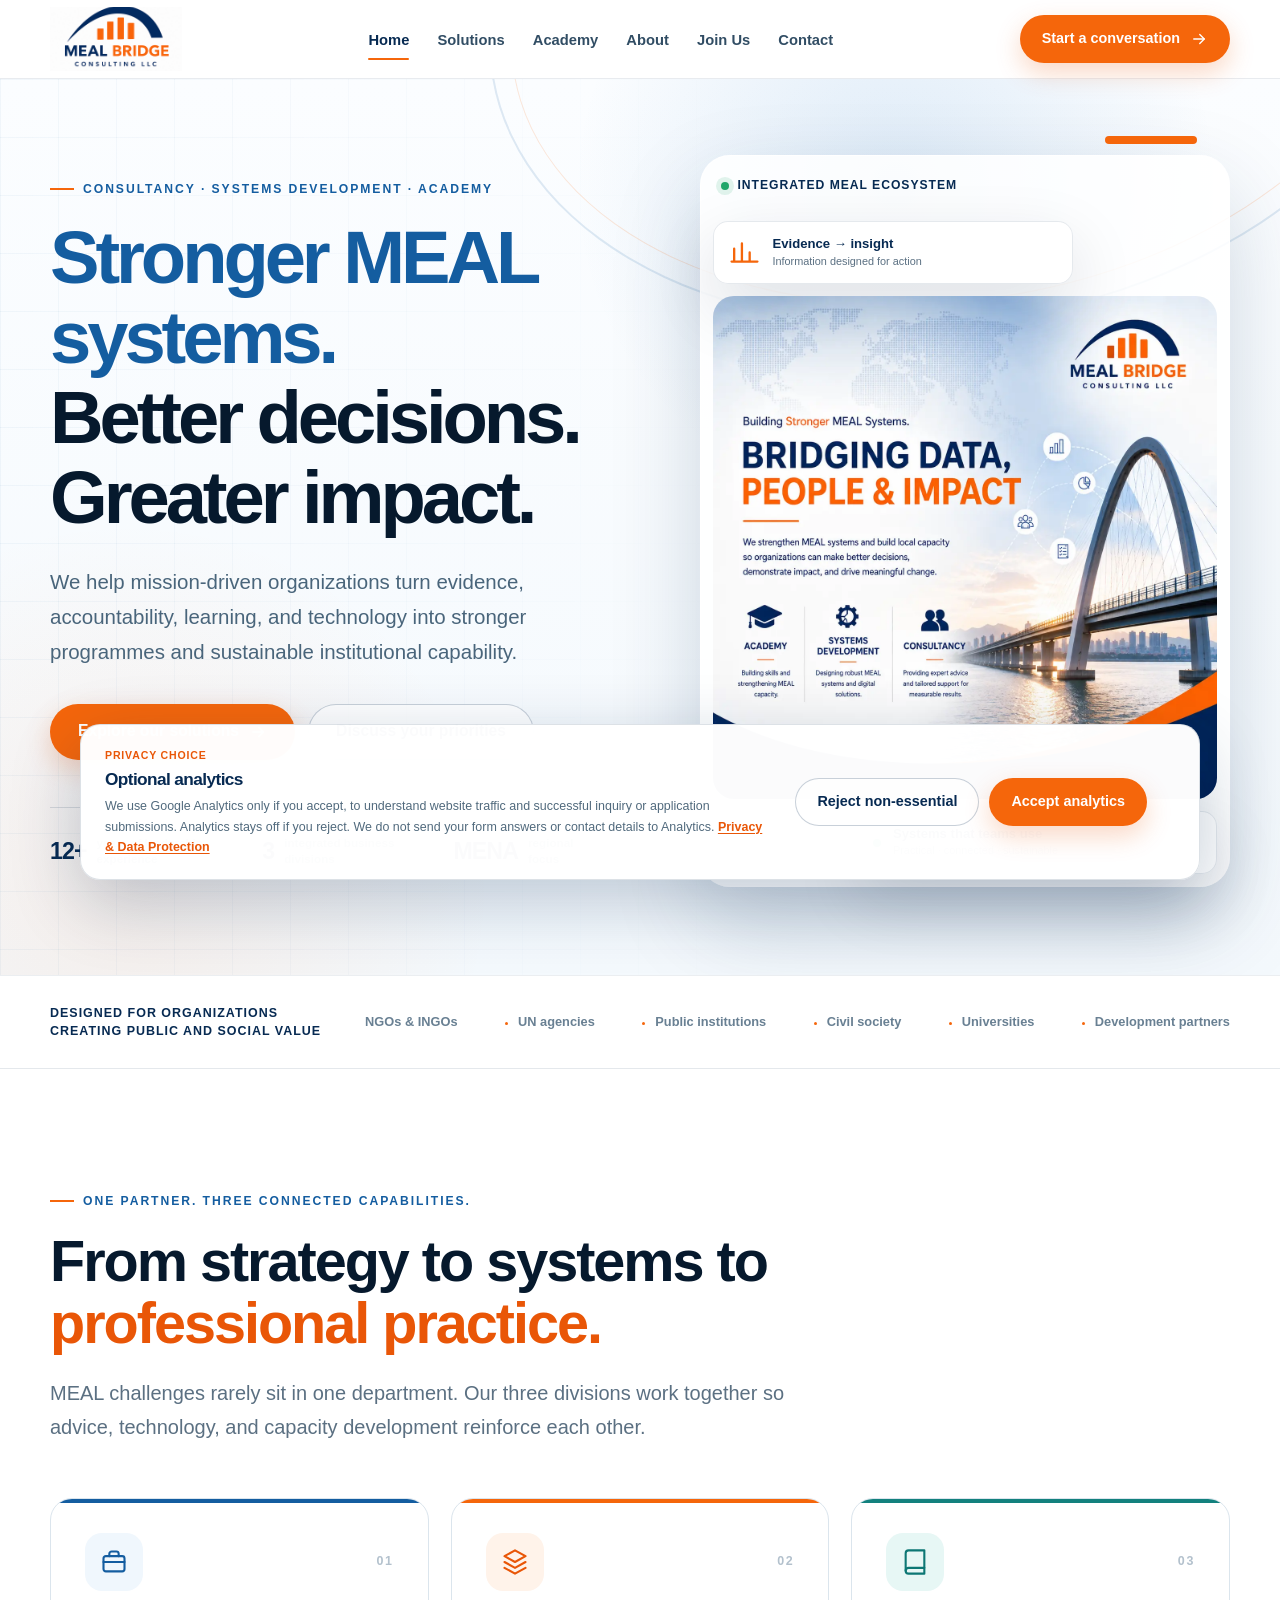
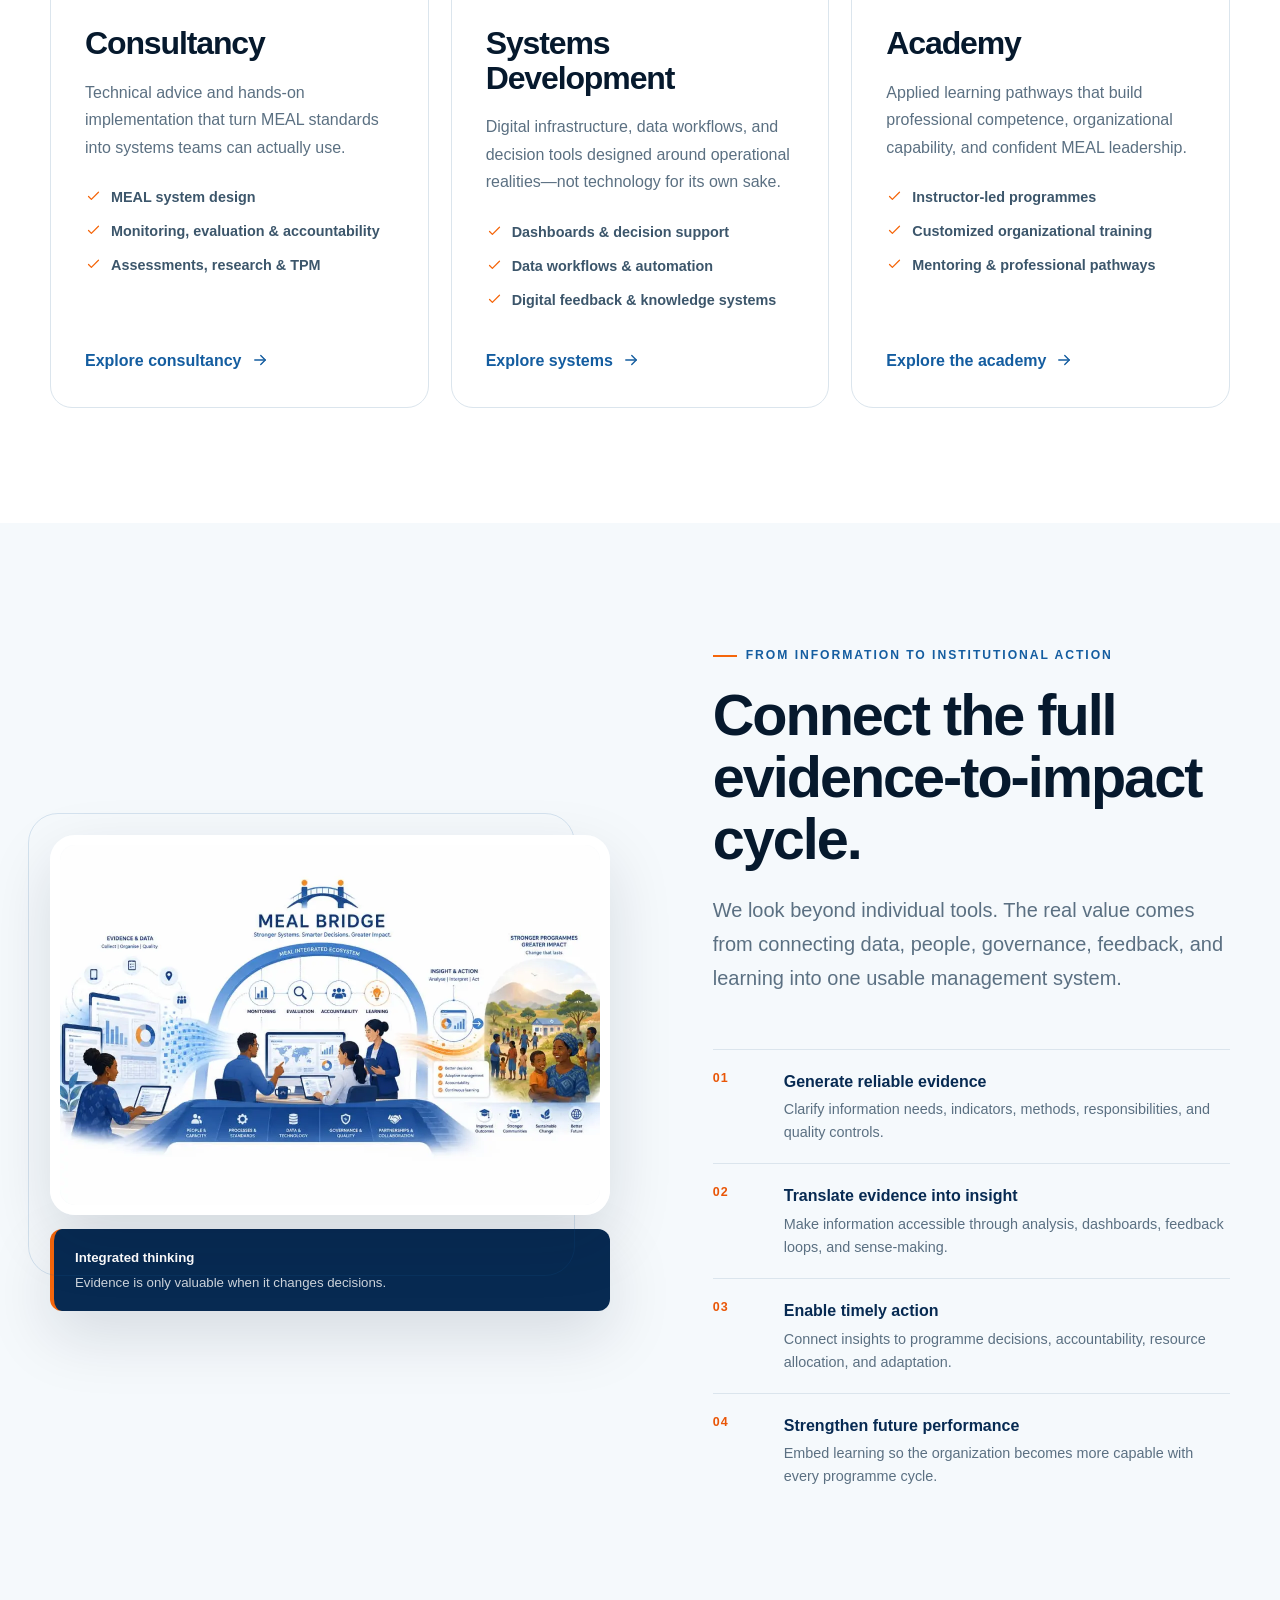
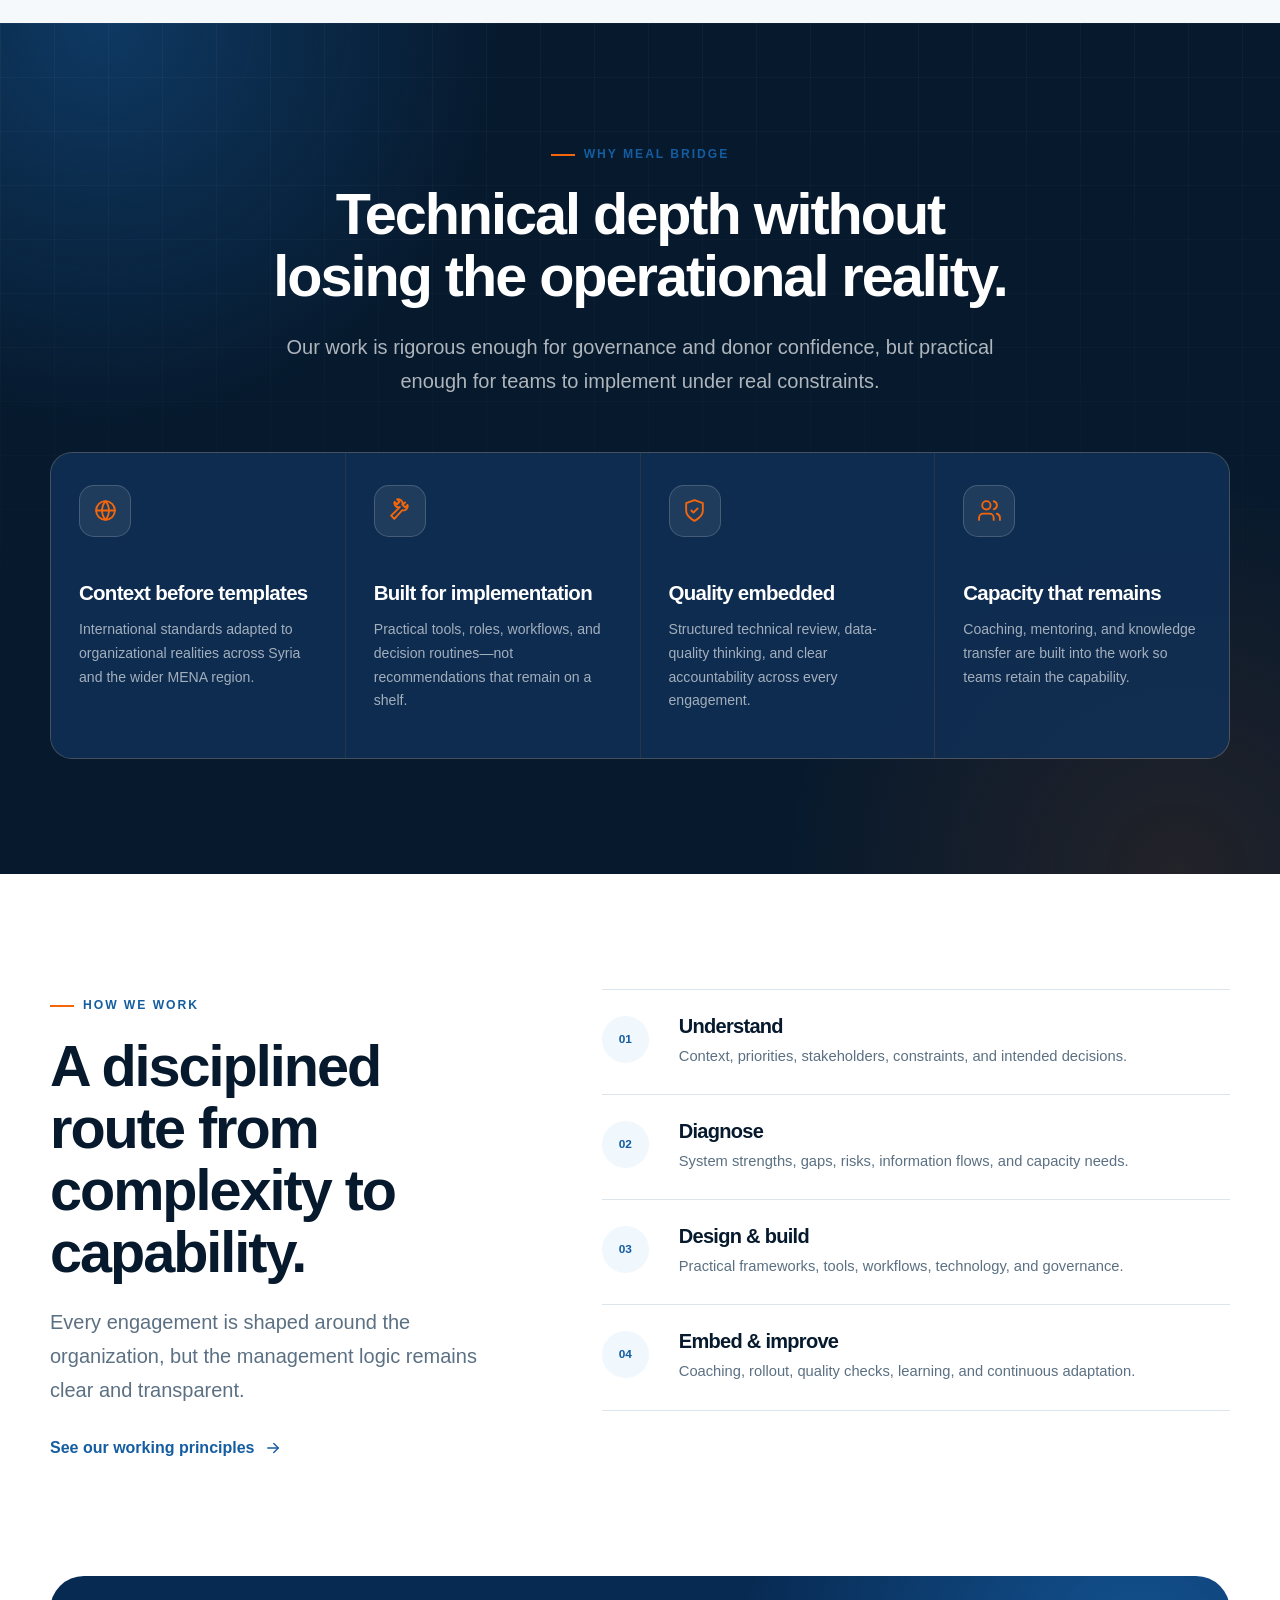
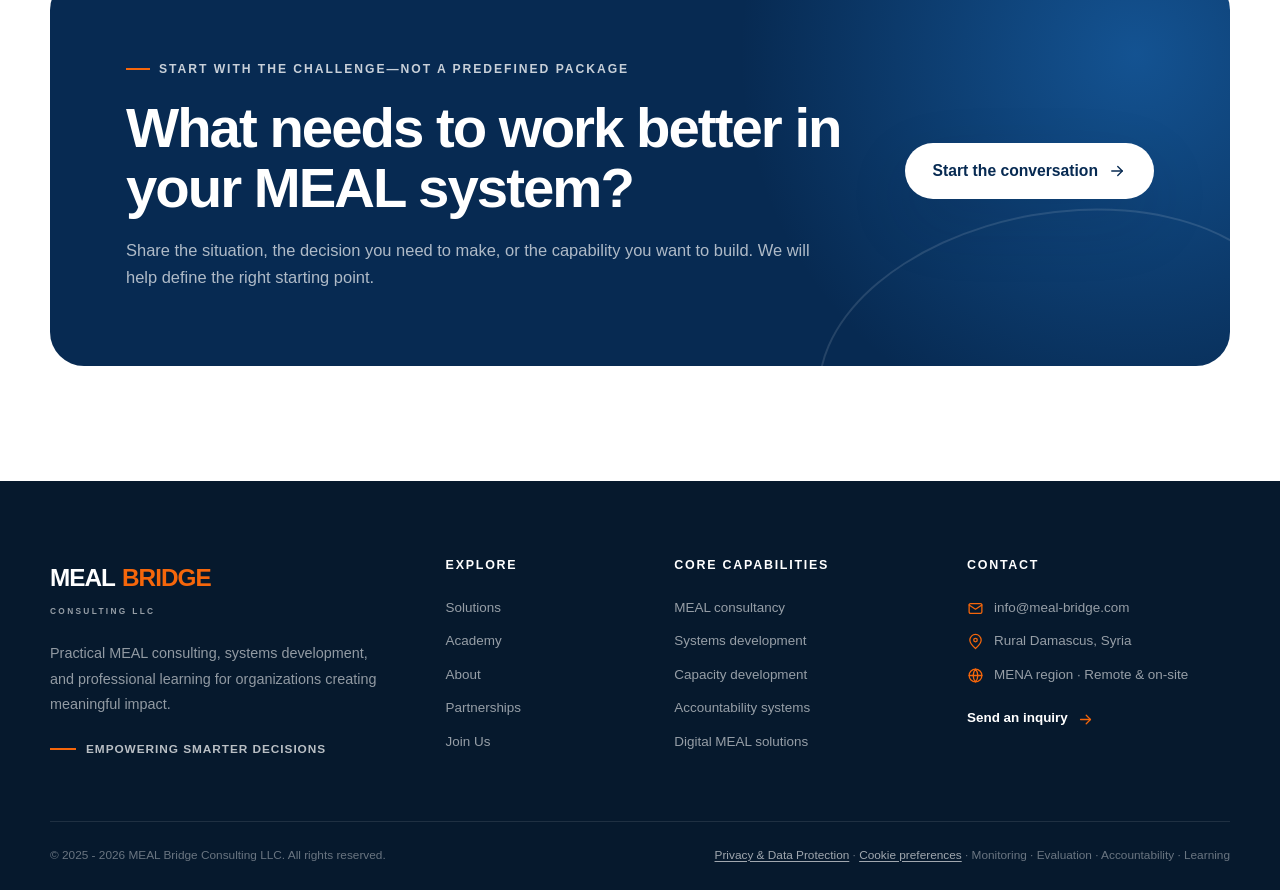
==== index.html @ ffabdaae "fix the drop down menu, email style" ====
<!doctype html>
<html lang="en">

<head>
  <meta charset="utf-8">
  <meta name="viewport" content="width=device-width, initial-scale=1">
  <meta name="theme-color" content="#072a52">
  <title>MEAL Consulting, Systems &amp; Academy | MEAL Bridge</title>
  <meta name="description"
    content="MEAL Bridge helps organizations strengthen monitoring, evaluation, accountability and learning through consultancy, digital systems and applied training across MENA.">
  <meta name="application-name" content="MEAL Bridge">
  <meta name="robots" content="index,follow,max-image-preview:large,max-snippet:-1,max-video-preview:-1">
  <meta name="format-detection" content="telephone=no">
  <link rel="canonical" href="https://meal-bridge.com/">
  <link rel="icon" href="favicon.svg" type="image/svg+xml">
  <link rel="sitemap" href="sitemap.xml" type="application/xml">
  <link rel="preload" href="assets/images/evidence-to-impact.webp" as="image" type="image/webp" fetchpriority="high">
  <style>
    html {
      max-width: 100%;
      overflow-x: hidden;
    }

    @supports (overflow: clip) {
      html {
        overflow-x: clip;
      }
    }

    @media (max-width: 760px) {
      .main-nav:not(.is-open) {
        display: none;
        visibility: hidden;
      }

      .main-nav.is-open {
        display: flex;
        visibility: visible;
      }
    }
  </style>
  <link rel="stylesheet" href="assets/css/style.css">
  <meta property="og:type" content="website">
  <meta property="og:site_name" content="MEAL Bridge Consulting LLC">
  <meta property="og:locale" content="en_US">
  <meta property="og:title" content="MEAL Consulting, Systems &amp; Academy | MEAL Bridge">
  <meta property="og:description"
    content="Stronger monitoring, evaluation, accountability and learning through consultancy, digital systems and applied training across MENA.">
  <meta property="og:url" content="https://meal-bridge.com/">
  <meta property="og:image" content="https://meal-bridge.com/og.png">
  <meta property="og:image:secure_url" content="https://meal-bridge.com/og.png">
  <meta property="og:image:type" content="image/png">
  <meta property="og:image:width" content="1200">
  <meta property="og:image:height" content="630">
  <meta property="og:image:alt" content="MEAL Bridge — stronger MEAL systems, better decisions, greater impact">
  <meta name="twitter:card" content="summary_large_image">
  <meta name="twitter:title" content="MEAL Consulting, Systems &amp; Academy | MEAL Bridge">
  <meta name="twitter:description"
    content="Consultancy, digital systems and applied MEAL training for stronger decisions and greater impact across MENA.">
  <meta name="twitter:image" content="https://meal-bridge.com/og.png">
  <meta name="twitter:image:alt" content="MEAL Bridge — stronger MEAL systems, better decisions, greater impact">
  <script type="application/ld+json">
  {
    "@context": "https://schema.org",
    "@graph": [
      {
        "@type": ["Organization", "ProfessionalService"],
        "@id": "https://meal-bridge.com/#organization",
        "name": "MEAL Bridge",
        "legalName": "MEAL Bridge Consulting LLC",
        "url": "https://meal-bridge.com/",
        "logo": {
          "@type": "ImageObject",
          "url": "https://meal-bridge.com/assets/images/meal-bridge-logo.png",
          "width": 600,
          "height": 400
        },
        "image": {
          "@type": "ImageObject",
          "url": "https://meal-bridge.com/og.png",
          "width": 1200,
          "height": 630
        },
        "description": "MEAL consultancy, digital systems development and applied professional learning for organizations across MENA.",
        "email": "info@meal-bridge.com",
        "address": {
          "@type": "PostalAddress",
          "addressLocality": "Rural Damascus",
          "addressCountry": "SY"
        },
        "areaServed": {
          "@type": "Place",
          "name": "Middle East and North Africa (MENA)"
        },
        "contactPoint": {
          "@type": "ContactPoint",
          "contactType": "customer service",
          "email": "info@meal-bridge.com",
          "availableLanguage": ["English", "Arabic"],
          "areaServed": "MENA"
        },
        "knowsAbout": [
          "Monitoring and evaluation",
          "Accountability to affected populations",
          "Organizational learning",
          "MEAL system design",
          "Third-party monitoring",
          "Digital MEAL systems",
          "Professional MEAL training"
        ],
        "member": [
          {"@id": "https://meal-bridge.com/about.html#humam-alherk"},
          {"@id": "https://meal-bridge.com/academy.html#hadeel-wardeh"},
          {"@id": "https://meal-bridge.com/solutions.html#muhamed-kheer-abo-khalaf"}
        ],
        "hasOfferCatalog": {
          "@type": "OfferCatalog",
          "name": "MEAL Bridge capabilities",
          "itemListElement": [
            {"@type": "Offer", "itemOffered": {"@type": "Service", "name": "MEAL Consultancy", "url": "https://meal-bridge.com/solutions.html#consultancy"}},
            {"@type": "Offer", "itemOffered": {"@type": "Service", "name": "MEAL Systems Development", "url": "https://meal-bridge.com/solutions.html#systems"}},
            {"@type": "Offer", "itemOffered": {"@type": "Service", "name": "MEAL Bridge Academy", "url": "https://meal-bridge.com/academy.html"}}
          ]
        }
      },
      {
        "@type": "WebSite",
        "@id": "https://meal-bridge.com/#website",
        "url": "https://meal-bridge.com/",
        "name": "MEAL Bridge",
        "alternateName": "MEAL Bridge Consulting LLC",
        "publisher": {"@id": "https://meal-bridge.com/#organization"},
        "inLanguage": "en"
      },
      {
        "@type": "WebPage",
        "@id": "https://meal-bridge.com/#webpage",
        "url": "https://meal-bridge.com/",
        "name": "MEAL Consulting, Systems & Academy | MEAL Bridge",
        "description": "MEAL consultancy, digital systems and applied training for organizations across MENA.",
        "isPartOf": {"@id": "https://meal-bridge.com/#website"},
        "about": {"@id": "https://meal-bridge.com/#organization"},
        "primaryImageOfPage": {"@type": "ImageObject", "url": "https://meal-bridge.com/og.png"},
        "dateModified": "2026-08-27",
        "inLanguage": "en"
      },
      {
        "@type": "Person",
        "@id": "https://meal-bridge.com/about.html#humam-alherk",
        "name": "Humam Alherk",
        "jobTitle": "Founder and CEO",
        "image": "https://meal-bridge.com/assets/images/humam-alherk.webp",
        "worksFor": {"@id": "https://meal-bridge.com/#organization"}
      },
      {
        "@type": "Person",
        "@id": "https://meal-bridge.com/academy.html#hadeel-wardeh",
        "name": "Hadeel Wardeh",
        "jobTitle": "Academy Managing Partner",
        "image": "https://meal-bridge.com/assets/images/academy-partner.webp",
        "worksFor": {"@id": "https://meal-bridge.com/#organization"}
      },
      {
        "@type": "Person",
        "@id": "https://meal-bridge.com/solutions.html#muhamed-kheer-abo-khalaf",
        "name": "Muhamed Kheer Abo Khalaf",
        "jobTitle": "Systems Managing Partner",
        "image": "https://meal-bridge.com/assets/images/muhamed-kheer-abo-khalaf.webp",
        "worksFor": {"@id": "https://meal-bridge.com/#organization"}
      }
    ]
  }
  </script>
  <script defer src="assets/js/analytics-consent.js"></script>
  <script defer src="assets/js/main.js">
  </script>
  <script defer src="assets/js/analytics-events.js"></script>
</head>

<body>
  <a class="skip-link" href="#main-content">Skip to main content</a>
  <header class="site-header">
    <div class="container header-inner">
      <a href="index.html" class="brand" aria-label="MEAL Bridge home">
        <img src="assets/images/meal-bridge-logo.png" width="180" height="120" decoding="async"
          alt="MEAL Bridge Consulting LLC" />
      </a>
      <nav class="main-nav" aria-label="Primary navigation">
        <div class="mobile-nav-label">
          <span>Navigate</span>
          <button type="button" aria-label="Close navigation">
            <svg aria-hidden="true" fill="none" stroke="currentColor" stroke-linecap="round" stroke-linejoin="round"
              stroke-width="1.8" viewBox="0 0 24 24">
              <path d="M6 6l12 12M18 6 6 18"></path>
            </svg>
          </button>
        </div>
        <a href="index.html" class="active" aria-current="page">Home</a>
        <a href="solutions.html">Solutions</a>
        <a href="academy.html">Academy</a>
        <a href="about.html">About</a>
        <a href="join-us.html">Join Us</a>
        <a href="contact.html">Contact</a>
        <a href="contact.html" class="button button-primary mobile-nav-cta">Start a conversation <svg aria-hidden="true"
            fill="none" stroke="currentColor" stroke-linecap="round" stroke-linejoin="round" stroke-width="1.8"
            viewBox="0 0 24 24">
            <path d="M5 12h14"></path>
            <path d="m13 6 6 6-6 6"></path>
          </svg>
        </a>
      </nav>
      <div class="header-actions">
        <a href="contact.html" class="button button-primary header-cta">Start a conversation <svg aria-hidden="true"
            fill="none" stroke="currentColor" stroke-linecap="round" stroke-linejoin="round" stroke-width="1.8"
            viewBox="0 0 24 24">
            <path d="M5 12h14"></path>
            <path d="m13 6 6 6-6 6"></path>
          </svg>
        </a>
        <button class="menu-button" type="button" aria-label="Open navigation" aria-expanded="false">
          <svg aria-hidden="true" fill="none" stroke="currentColor" stroke-linecap="round" stroke-linejoin="round"
            stroke-width="1.8" viewBox="0 0 24 24">
            <path d="M4 7h16M4 12h16M4 17h16"></path>
          </svg>
        </button>
      </div>
    </div>
  </header>
  <main id="main-content">
    <section class="home-hero">
      <div class="hero-grid-pattern" aria-hidden="true">
      </div>
      <div class="hero-bridge-line" aria-hidden="true">
      </div>
      <div class="container home-hero-grid">
        <div class="home-hero-copy">
          <span class="eyebrow">Consultancy · Systems development · Academy</span>
          <h1>
            <span>Stronger MEAL systems.</span> Better decisions. Greater impact.
          </h1>
          <p class="hero-lead">We help mission-driven organizations turn evidence, accountability, learning, and
            technology into stronger programmes and sustainable institutional capability.</p>
          <div class="hero-actions">
            <a href="solutions.html" class="button button-primary button-large">Explore our solutions <svg
                aria-hidden="true" fill="none" stroke="currentColor" stroke-linecap="round" stroke-linejoin="round"
                stroke-width="1.8" viewBox="0 0 24 24">
                <path d="M5 12h14">
                </path>
                <path d="m13 6 6 6-6 6">
                </path>
              </svg>
            </a>
            <a href="contact.html" class="button button-secondary button-large">Discuss your priorities</a>
          </div>
          <div class="hero-proof" aria-label="MEAL Bridge highlights">
            <div>
              <strong>12+</strong>
              <span>years of leadership experience</span>
            </div>
            <div>
              <strong>3</strong>
              <span>integrated business divisions</span>
            </div>
            <div>
              <strong>MENA</strong>
              <span>regional focus</span>
            </div>
          </div>
        </div>
        <div class="hero-visual">
          <div class="hero-visual-topline">
            <span>
            </span> Integrated MEAL ecosystem
          </div>
          <img src="assets/images/evidence-to-impact.webp" width="1254" height="1254" decoding="async"
            fetchpriority="high"
            alt="MEAL Bridge illustration connecting evidence, people and impact through consultancy, systems development and the Academy" />
          <div class="hero-data-card hero-data-card-left">
            <svg aria-hidden="true" fill="none" stroke="currentColor" stroke-linecap="round" stroke-linejoin="round"
              stroke-width="1.8" viewBox="0 0 24 24">
              <path d="M4 19V9M10 19V5M16 19v-7M22 19H2">
              </path>
            </svg>
            <div>
              <strong>Evidence → insight</strong>
              <span>Information designed for action</span>
            </div>
          </div>
          <div class="hero-data-card hero-data-card-right">
            <span class="status-dot">
            </span>
            <div>
              <strong>Systems that teams use</strong>
              <span>Practical · connected · sustainable</span>
            </div>
          </div>
        </div>
      </div>
    </section>
    <section class="audience-strip" aria-label="Organizations we support">
      <div class="container audience-inner">
        <p>Designed for organizations creating public and social value</p>
        <div class="audience-list">
          <span>NGOs &amp; INGOs</span>
          <span>UN agencies</span>
          <span>Public institutions</span>
          <span>Civil society</span>
          <span>Universities</span>
          <span>Development partners</span>
        </div>
      </div>
    </section>
    <section class="section section-white">
      <div class="container">
        <div class="section-heading section-heading-left">
          <span class="eyebrow">One partner. Three connected capabilities.</span>
          <h2>From strategy to systems to <span class="accent-text">professional practice.</span>
          </h2>
          <div class="section-lead">
            <p>MEAL challenges rarely sit in one department. Our three divisions work together so advice, technology,
              and capacity development reinforce each other.</p>
          </div>
        </div>
        <div class="division-grid">
          <article class="division-card division-card-consultancy">
            <div class="division-card-head">
              <span class="division-icon">
                <svg aria-hidden="true" fill="none" stroke="currentColor" stroke-linecap="round" stroke-linejoin="round"
                  stroke-width="1.8" viewBox="0 0 24 24">
                  <rect x="3" y="7" width="18" height="13" rx="2">
                  </rect>
                  <path d="M8 7V5a2 2 0 0 1 2-2h4a2 2 0 0 1 2 2v2">
                  </path>
                  <path d="M3 12h18">
                  </path>
                </svg>
              </span>
              <span class="division-number">01</span>
            </div>
            <h2>Consultancy</h2>
            <p>Technical advice and hands-on implementation that turn MEAL standards into systems teams can actually
              use.</p>
            <ul class="check-list">
              <li>
                <svg aria-hidden="true" fill="none" stroke="currentColor" stroke-linecap="round" stroke-linejoin="round"
                  stroke-width="1.8" viewBox="0 0 24 24">
                  <path d="m5 12 4 4L19 6">
                  </path>
                </svg> MEAL system design
              </li>
              <li>
                <svg aria-hidden="true" fill="none" stroke="currentColor" stroke-linecap="round" stroke-linejoin="round"
                  stroke-width="1.8" viewBox="0 0 24 24">
                  <path d="m5 12 4 4L19 6">
                  </path>
                </svg> Monitoring, evaluation &amp; accountability
              </li>
              <li>
                <svg aria-hidden="true" fill="none" stroke="currentColor" stroke-linecap="round" stroke-linejoin="round"
                  stroke-width="1.8" viewBox="0 0 24 24">
                  <path d="m5 12 4 4L19 6">
                  </path>
                </svg> Assessments, research &amp; TPM
              </li>
            </ul>
            <a href="solutions.html#consultancy" class="card-link">Explore consultancy <svg aria-hidden="true"
                fill="none" stroke="currentColor" stroke-linecap="round" stroke-linejoin="round" stroke-width="1.8"
                viewBox="0 0 24 24">
                <path d="M5 12h14">
                </path>
                <path d="m13 6 6 6-6 6">
                </path>
              </svg>
            </a>
          </article>
          <article class="division-card division-card-systems">
            <div class="division-card-head">
              <span class="division-icon">
                <svg aria-hidden="true" fill="none" stroke="currentColor" stroke-linecap="round" stroke-linejoin="round"
                  stroke-width="1.8" viewBox="0 0 24 24">
                  <path d="m12 2 9 5-9 5-9-5 9-5Z">
                  </path>
                  <path d="m3 12 9 5 9-5M3 17l9 5 9-5">
                  </path>
                </svg>
              </span>
              <span class="division-number">02</span>
            </div>
            <h2>Systems Development</h2>
            <p>Digital infrastructure, data workflows, and decision tools designed around operational realities—not
              technology for its own sake.</p>
            <ul class="check-list">
              <li>
                <svg aria-hidden="true" fill="none" stroke="currentColor" stroke-linecap="round" stroke-linejoin="round"
                  stroke-width="1.8" viewBox="0 0 24 24">
                  <path d="m5 12 4 4L19 6">
                  </path>
                </svg> Dashboards &amp; decision support
              </li>
              <li>
                <svg aria-hidden="true" fill="none" stroke="currentColor" stroke-linecap="round" stroke-linejoin="round"
                  stroke-width="1.8" viewBox="0 0 24 24">
                  <path d="m5 12 4 4L19 6">
                  </path>
                </svg> Data workflows &amp; automation
              </li>
              <li>
                <svg aria-hidden="true" fill="none" stroke="currentColor" stroke-linecap="round" stroke-linejoin="round"
                  stroke-width="1.8" viewBox="0 0 24 24">
                  <path d="m5 12 4 4L19 6">
                  </path>
                </svg> Digital feedback &amp; knowledge systems
              </li>
            </ul>
            <a href="solutions.html#systems" class="card-link">Explore systems <svg aria-hidden="true" fill="none"
                stroke="currentColor" stroke-linecap="round" stroke-linejoin="round" stroke-width="1.8"
                viewBox="0 0 24 24">
                <path d="M5 12h14">
                </path>
                <path d="m13 6 6 6-6 6">
                </path>
              </svg>
            </a>
          </article>
          <article class="division-card division-card-academy">
            <div class="division-card-head">
              <span class="division-icon">
                <svg aria-hidden="true" fill="none" stroke="currentColor" stroke-linecap="round" stroke-linejoin="round"
                  stroke-width="1.8" viewBox="0 0 24 24">
                  <path d="M4 19.5A2.5 2.5 0 0 1 6.5 17H20">
                  </path>
                  <path d="M6.5 2H20v20H6.5A2.5 2.5 0 0 1 4 19.5v-15A2.5 2.5 0 0 1 6.5 2Z">
                  </path>
                </svg>
              </span>
              <span class="division-number">03</span>
            </div>
            <h2>Academy</h2>
            <p>Applied learning pathways that build professional competence, organizational capability, and confident
              MEAL leadership.</p>
            <ul class="check-list">
              <li>
                <svg aria-hidden="true" fill="none" stroke="currentColor" stroke-linecap="round" stroke-linejoin="round"
                  stroke-width="1.8" viewBox="0 0 24 24">
                  <path d="m5 12 4 4L19 6">
                  </path>
                </svg> Instructor-led programmes
              </li>
              <li>
                <svg aria-hidden="true" fill="none" stroke="currentColor" stroke-linecap="round" stroke-linejoin="round"
                  stroke-width="1.8" viewBox="0 0 24 24">
                  <path d="m5 12 4 4L19 6">
                  </path>
                </svg> Customized organizational training
              </li>
              <li>
                <svg aria-hidden="true" fill="none" stroke="currentColor" stroke-linecap="round" stroke-linejoin="round"
                  stroke-width="1.8" viewBox="0 0 24 24">
                  <path d="m5 12 4 4L19 6">
                  </path>
                </svg> Mentoring &amp; professional pathways
              </li>
            </ul>
            <a href="academy.html" class="card-link">Explore the academy <svg aria-hidden="true" fill="none"
                stroke="currentColor" stroke-linecap="round" stroke-linejoin="round" stroke-width="1.8"
                viewBox="0 0 24 24">
                <path d="M5 12h14">
                </path>
                <path d="m13 6 6 6-6 6">
                </path>
              </svg>
            </a>
          </article>
        </div>
      </div>
    </section>
    <section class="section ecosystem-section">
      <div class="container ecosystem-grid">
        <div class="ecosystem-visual">
          <img src="assets/images/meal-ecosystem.webp" width="1080" height="720" loading="lazy" decoding="async"
            alt="Integrated MEAL ecosystem connecting evidence, people, processes, technology and impact" />
          <div class="image-caption">
            <span>Integrated thinking</span> Evidence is only valuable when it changes decisions.
          </div>
        </div>
        <div>
          <div class="section-heading section-heading-left">
            <span class="eyebrow">From information to institutional action</span>
            <h2>Connect the full evidence-to-impact cycle.</h2>
            <div class="section-lead">
              <p>We look beyond individual tools. The real value comes from connecting data, people, governance,
                feedback, and learning into one usable management system.</p>
            </div>
          </div>
          <ol class="flow-list">
            <li>
              <span>01</span>
              <div>
                <strong>Generate reliable evidence</strong>
                <p>Clarify information needs, indicators, methods, responsibilities, and quality controls.</p>
              </div>
            </li>
            <li>
              <span>02</span>
              <div>
                <strong>Translate evidence into insight</strong>
                <p>Make information accessible through analysis, dashboards, feedback loops, and sense-making.</p>
              </div>
            </li>
            <li>
              <span>03</span>
              <div>
                <strong>Enable timely action</strong>
                <p>Connect insights to programme decisions, accountability, resource allocation, and adaptation.</p>
              </div>
            </li>
            <li>
              <span>04</span>
              <div>
                <strong>Strengthen future performance</strong>
                <p>Embed learning so the organization becomes more capable with every programme cycle.</p>
              </div>
            </li>
          </ol>
        </div>
      </div>
    </section>
    <section class="section section-navy">
      <div class="container">
        <div class="section-heading section-heading-center">
          <span class="eyebrow">Why MEAL Bridge</span>
          <h2>Technical depth without losing the operational reality.</h2>
          <div class="section-lead">
            <p>Our work is rigorous enough for governance and donor confidence, but practical enough for teams to
              implement under real constraints.</p>
          </div>
        </div>
        <div class="differentiator-grid">
          <article>
            <span>
              <svg aria-hidden="true" fill="none" stroke="currentColor" stroke-linecap="round" stroke-linejoin="round"
                stroke-width="1.8" viewBox="0 0 24 24">
                <circle cx="12" cy="12" r="9">
                </circle>
                <path d="M3 12h18M12 3a14 14 0 0 1 0 18M12 3a14 14 0 0 0 0 18">
                </path>
              </svg>
            </span>
            <h3>Context before templates</h3>
            <p>International standards adapted to organizational realities across Syria and the wider MENA region.</p>
          </article>
          <article>
            <span>
              <svg aria-hidden="true" fill="none" stroke="currentColor" stroke-linecap="round" stroke-linejoin="round"
                stroke-width="1.8" viewBox="0 0 24 24">
                <path
                  d="M14.7 6.3a4 4 0 0 0-5-5L12 3.6 9.6 6 7.3 3.7a4 4 0 0 0 5 5L4 17l3 3 7.7-8.3a4 4 0 0 0 5-5L17.4 9 15 6.6l2.3-2.3Z">
                </path>
              </svg>
            </span>
            <h3>Built for implementation</h3>
            <p>Practical tools, roles, workflows, and decision routines—not recommendations that remain on a shelf.</p>
          </article>
          <article>
            <span>
              <svg aria-hidden="true" fill="none" stroke="currentColor" stroke-linecap="round" stroke-linejoin="round"
                stroke-width="1.8" viewBox="0 0 24 24">
                <path d="M12 22s8-4 8-10V5l-8-3-8 3v7c0 6 8 10 8 10Z">
                </path>
                <path d="m9 12 2 2 4-4">
                </path>
              </svg>
            </span>
            <h3>Quality embedded</h3>
            <p>Structured technical review, data-quality thinking, and clear accountability across every engagement.</p>
          </article>
          <article>
            <span>
              <svg aria-hidden="true" fill="none" stroke="currentColor" stroke-linecap="round" stroke-linejoin="round"
                stroke-width="1.8" viewBox="0 0 24 24">
                <path d="M16 21v-2a4 4 0 0 0-4-4H6a4 4 0 0 0-4 4v2">
                </path>
                <circle cx="9" cy="7" r="4">
                </circle>
                <path d="M22 21v-2a4 4 0 0 0-3-3.9M16 3.1a4 4 0 0 1 0 7.8">
                </path>
              </svg>
            </span>
            <h3>Capacity that remains</h3>
            <p>Coaching, mentoring, and knowledge transfer are built into the work so teams retain the capability.</p>
          </article>
        </div>
      </div>
    </section>
    <section class="section delivery-section">
      <div class="container delivery-grid">
        <div>
          <div class="section-heading section-heading-left">
            <span class="eyebrow">How we work</span>
            <h2>A disciplined route from complexity to capability.</h2>
            <div class="section-lead">
              <p>Every engagement is shaped around the organization, but the management logic remains clear and
                transparent.</p>
            </div>
          </div>
          <a href="about.html#approach" class="text-link">See our working principles <svg aria-hidden="true" fill="none"
              stroke="currentColor" stroke-linecap="round" stroke-linejoin="round" stroke-width="1.8"
              viewBox="0 0 24 24">
              <path d="M5 12h14">
              </path>
              <path d="m13 6 6 6-6 6">
              </path>
            </svg>
          </a>
        </div>
        <div class="delivery-steps">
          <article>
            <span>01</span>
            <div>
              <h3>Understand</h3>
              <p>Context, priorities, stakeholders, constraints, and intended decisions.</p>
            </div>
          </article>
          <article>
            <span>02</span>
            <div>
              <h3>Diagnose</h3>
              <p>System strengths, gaps, risks, information flows, and capacity needs.</p>
            </div>
          </article>
          <article>
            <span>03</span>
            <div>
              <h3>Design &amp; build</h3>
              <p>Practical frameworks, tools, workflows, technology, and governance.</p>
            </div>
          </article>
          <article>
            <span>04</span>
            <div>
              <h3>Embed &amp; improve</h3>
              <p>Coaching, rollout, quality checks, learning, and continuous adaptation.</p>
            </div>
          </article>
        </div>
      </div>
    </section>
    <section class="section final-cta-section">
      <div class="container final-cta">
        <div>
          <span class="eyebrow eyebrow-light">Start with the challenge—not a predefined package</span>
          <h2>What needs to work better in your MEAL system?</h2>
          <p>Share the situation, the decision you need to make, or the capability you want to build. We will help
            define the right starting point.</p>
        </div>
        <a href="contact.html" class="button button-white button-large">Start the conversation <svg aria-hidden="true"
            fill="none" stroke="currentColor" stroke-linecap="round" stroke-linejoin="round" stroke-width="1.8"
            viewBox="0 0 24 24">
            <path d="M5 12h14">
            </path>
            <path d="m13 6 6 6-6 6">
            </path>
          </svg>
        </a>
      </div>
    </section>
  </main>
  <footer class="site-footer">
    <div class="container footer-main">
      <div class="footer-brand">
        <a href="index.html" class="footer-wordmark" aria-label="MEAL Bridge home">
          <span>MEAL</span> BRIDGE<small>CONSULTING LLC</small>
        </a>
        <p>Practical MEAL consulting, systems development, and professional learning for organizations creating
          meaningful impact.</p>
        <div class="footer-signal">
          <span>
          </span> Empowering smarter decisions
        </div>
      </div>
      <div class="footer-column">
        <h2>Explore</h2>
        <a href="solutions.html">Solutions</a>
        <a href="academy.html">Academy</a>
        <a href="about.html">About</a>
        <a href="contact.html?intent=partnership">Partnerships</a>
        <a href="join-us.html">Join Us</a>
      </div>
      <div class="footer-column">
        <h2>Core capabilities</h2>
        <a href="solutions.html#consultancy">MEAL consultancy</a>
        <a href="solutions.html#systems">Systems development</a>
        <a href="academy.html">Capacity development</a>
        <a href="solutions.html#accountability">Accountability systems</a>
        <a href="solutions.html#digital">Digital MEAL solutions</a>
      </div>
      <div class="footer-column footer-contact">
        <h2>Contact</h2>
        <a href="mailto:info@meal-bridge.com">
          <svg aria-hidden="true" fill="none" stroke="currentColor" stroke-linecap="round" stroke-linejoin="round"
            stroke-width="1.8" viewBox="0 0 24 24">
            <rect x="3" y="5" width="18" height="14" rx="2">
            </rect>
            <path d="m3 7 9 6 9-6">
            </path>
          </svg> info@meal-bridge.com</a>
        <span>
          <svg aria-hidden="true" fill="none" stroke="currentColor" stroke-linecap="round" stroke-linejoin="round"
            stroke-width="1.8" viewBox="0 0 24 24">
            <path d="M20 10c0 5-8 12-8 12S4 15 4 10a8 8 0 1 1 16 0Z">
            </path>
            <circle cx="12" cy="10" r="2.5">
            </circle>
          </svg> Rural Damascus, Syria</span>
        <span>
          <svg aria-hidden="true" fill="none" stroke="currentColor" stroke-linecap="round" stroke-linejoin="round"
            stroke-width="1.8" viewBox="0 0 24 24">
            <circle cx="12" cy="12" r="9">
            </circle>
            <path d="M3 12h18M12 3a14 14 0 0 1 0 18M12 3a14 14 0 0 0 0 18">
            </path>
          </svg> MENA region · Remote &amp; on-site</span>
        <a href="contact.html" class="text-link">Send an inquiry <svg aria-hidden="true" fill="none"
            stroke="currentColor" stroke-linecap="round" stroke-linejoin="round" stroke-width="1.8" viewBox="0 0 24 24">
            <path d="M5 12h14">
            </path>
            <path d="m13 6 6 6-6 6">
            </path>
          </svg>
        </a>
      </div>
    </div>
    <div class="container footer-bottom">
      <p>© 2025 - 2026 MEAL Bridge Consulting LLC. All rights reserved.</p>
      <p><a href="privacy.html">Privacy &amp; Data Protection</a> · Monitoring · Evaluation · Accountability · Learning
      </p>
    </div>
  </footer>
</body>

</html>
---- assets/css/style.css ----
:root {
  --navy-950: #06192d;
  --navy-900: #072a52;
  --navy-800: #0b3d70;
  --blue-700: #145da0;
  --blue-600: #1e74c6;
  --blue-100: #dceefe;
  --blue-50: #f0f7fd;
  --orange-600: #e95607;
  --orange-500: #f5660b;
  --orange-100: #ffddc8;
  --ink: #10263a;
  --muted: #5b7082;
  --line: #dbe5ed;
  --surface: #f5f9fc;
  --white: #ffffff;
  --shadow-sm: 0 10px 35px rgba(6, 25, 45, 0.07);
  --shadow-md: 0 24px 65px rgba(6, 25, 45, 0.13);
  --radius-sm: 14px;
  --radius-md: 22px;
  --radius-lg: 34px;
  --container: 1180px;
}

* {
  box-sizing: border-box;
}

html {
  max-width: 100%;
  overflow-x: hidden;
  scroll-behavior: smooth;
  scroll-padding-top: 92px;
}

@supports (overflow: clip) {
  html {
    overflow-x: clip;
  }
}

body {
  width: 100%;
  max-width: 100%;
  margin: 0;
  background: var(--white);
  color: var(--ink);
  font-family: "Aptos", "Segoe UI", "Inter", Arial, sans-serif;
  font-size: 16px;
  line-height: 1.6;
  -webkit-font-smoothing: antialiased;
  overflow-x: hidden;
}

body.nav-open {
  overflow: hidden;
}

::selection {
  background: var(--orange-100);
  color: var(--navy-950);
}

a {
  color: inherit;
  text-decoration: none;
}

button,
input,
select,
textarea {
  color: inherit;
  font: inherit;
}

button,
a {
  -webkit-tap-highlight-color: transparent;
}

img,
svg {
  display: block;
}

img {
  max-width: 100%;
  height: auto;
}

h1,
h2,
h3,
h4,
p {
  margin-top: 0;
}

h1,
h2,
h3,
h4 {
  color: var(--navy-950);
  font-family: "Aptos Display", "Segoe UI", "Inter", Arial, sans-serif;
  font-weight: 750;
  letter-spacing: -0.035em;
  line-height: 1.08;
}

p {
  color: var(--muted);
}

:focus-visible {
  border-radius: 4px;
  outline: 3px solid rgba(245, 102, 11, 0.42);
  outline-offset: 4px;
}

.skip-link {
  position: fixed;
  top: 12px;
  left: 12px;
  z-index: 9999;
  padding: 10px 16px;
  background: var(--navy-950);
  color: var(--white);
  transform: translateY(-150%);
  transition: transform 0.2s ease;
}

.skip-link:focus {
  transform: translateY(0);
}

.container {
  width: min(var(--container), calc(100% - 48px));
  margin-inline: auto;
}

.section {
  position: relative;
  padding: clamp(84px, 9vw, 128px) 0;
}

.section-white {
  background: var(--white);
}

.section-navy {
  overflow: hidden;
  background:
    radial-gradient(circle at 8% 0%, rgba(30, 116, 198, 0.35), transparent 28%),
    radial-gradient(circle at 92% 100%, rgba(245, 102, 11, 0.12), transparent 28%),
    var(--navy-950);
}

.section-navy::before {
  position: absolute;
  inset: 0;
  background-image: linear-gradient(rgba(255, 255, 255, .035) 1px, transparent 1px), linear-gradient(90deg, rgba(255, 255, 255, .035) 1px, transparent 1px);
  background-size: 54px 54px;
  content: "";
  mask-image: linear-gradient(to bottom, black, transparent 85%);
  pointer-events: none;
}

.eyebrow {
  display: inline-flex;
  align-items: center;
  gap: 9px;
  margin-bottom: 20px;
  color: var(--blue-700);
  font-size: 0.76rem;
  font-weight: 800;
  letter-spacing: 0.16em;
  line-height: 1.4;
  text-transform: uppercase;
}

.eyebrow::before {
  width: 24px;
  height: 2px;
  background: var(--orange-500);
  content: "";
}

.eyebrow-light {
  color: rgba(255, 255, 255, 0.78);
}

.section-heading {
  max-width: 760px;
  margin-bottom: 54px;
}

.section-heading-center {
  margin-inline: auto;
  text-align: center;
}

.section-heading-center .eyebrow {
  justify-content: center;
}

.section-heading h2 {
  margin-bottom: 22px;
  font-size: clamp(2.35rem, 4.5vw, 4.25rem);
}

.section-lead p,
.section-lead {
  margin-bottom: 0;
  color: var(--muted);
  font-size: clamp(1.05rem, 1.6vw, 1.25rem);
  line-height: 1.7;
}

.accent-text {
  color: var(--orange-600);
}

.button {
  display: inline-flex;
  min-height: 48px;
  align-items: center;
  justify-content: center;
  gap: 10px;
  border: 1px solid transparent;
  border-radius: 999px;
  padding: 12px 21px;
  font-size: 0.9rem;
  font-weight: 750;
  line-height: 1.2;
  transition: transform 0.2s ease, box-shadow 0.2s ease, background 0.2s ease, border-color 0.2s ease;
}

.button svg,
.text-link svg,
.card-link svg {
  width: 18px;
  height: 18px;
  flex: 0 0 auto;
  transition: transform 0.2s ease;
}

.button-primary {
  background: var(--orange-500);
  box-shadow: 0 10px 26px rgba(233, 86, 7, 0.23);
  color: var(--white);
}

.button-secondary {
  border-color: rgba(7, 42, 82, 0.22);
  background: rgba(255, 255, 255, 0.78);
  color: var(--navy-900);
}

.button-white {
  background: var(--white);
  box-shadow: var(--shadow-md);
  color: var(--navy-900);
}

.button-large {
  min-height: 56px;
  padding: 15px 27px;
  font-size: 0.98rem;
}

.text-link,
.card-link {
  display: inline-flex;
  align-items: center;
  gap: 9px;
  color: var(--blue-700);
  font-weight: 800;
}

@media (hover: hover) {
  .button:hover {
    transform: translateY(-2px);
  }

  .button-primary:hover {
    background: var(--orange-600);
    box-shadow: 0 14px 30px rgba(233, 86, 7, 0.3);
  }

  .button-secondary:hover {
    border-color: var(--blue-700);
    box-shadow: var(--shadow-sm);
  }

  .button:hover svg,
  .text-link:hover svg,
  .card-link:hover svg {
    transform: translateX(4px);
  }
}

/* Header */
.site-header {
  position: sticky;
  top: 0;
  z-index: 1000;
  border-bottom: 1px solid rgba(7, 42, 82, 0.09);
  background: rgba(255, 255, 255, 0.92);
  backdrop-filter: blur(20px);
}

.header-inner {
  display: flex;
  min-height: 78px;
  align-items: center;
  justify-content: space-between;
  gap: 28px;
}

.brand {
  display: flex;
  width: 132px;
  height: 64px;
  flex: 0 0 132px;
  align-items: center;
  overflow: hidden;
}

.brand img {
  width: 132px;
  height: auto;
}

.main-nav {
  display: flex;
  align-items: center;
  gap: clamp(20px, 2.2vw, 35px);
}

.main-nav>a:not(.button) {
  position: relative;
  padding: 28px 0 25px;
  color: #314d64;
  font-size: 0.92rem;
  font-weight: 700;
}

.main-nav>a:not(.button)::after {
  position: absolute;
  right: 0;
  bottom: 17px;
  left: 0;
  height: 2px;
  border-radius: 3px;
  background: var(--orange-500);
  content: "";
  transform: scaleX(0);
  transform-origin: right;
  transition: transform 0.2s ease;
}

.main-nav>a.active,
.main-nav>a:hover {
  color: var(--navy-900);
}

.main-nav>a.active::after,
.main-nav>a:hover::after {
  transform: scaleX(1);
  transform-origin: left;
}

.header-actions {
  display: flex;
  align-items: center;
  gap: 10px;
}

.header-cta {
  white-space: nowrap;
}

.menu-button,
.mobile-nav-label,
.mobile-nav-cta,
.nav-scrim {
  display: none;
}

/* Home hero */
.home-hero {
  position: relative;
  overflow: hidden;
  background:
    radial-gradient(circle at 70% 12%, rgba(30, 116, 198, 0.13), transparent 27%),
    radial-gradient(circle at 10% 90%, rgba(245, 102, 11, 0.08), transparent 26%),
    linear-gradient(180deg, #fbfdff 0%, #f4f9fd 100%);
}

.hero-grid-pattern {
  position: absolute;
  inset: 0;
  background-image: linear-gradient(rgba(20, 93, 160, 0.045) 1px, transparent 1px), linear-gradient(90deg, rgba(20, 93, 160, 0.045) 1px, transparent 1px);
  background-size: 58px 58px;
  mask-image: linear-gradient(90deg, black, transparent 58%);
  pointer-events: none;
}

.hero-bridge-line {
  position: absolute;
  top: -31vw;
  right: -12vw;
  width: 74vw;
  height: 50vw;
  border: 2px solid rgba(20, 93, 160, 0.13);
  border-radius: 50%;
  pointer-events: none;
  transform: rotate(-9deg);
}

.hero-bridge-line::after {
  position: absolute;
  inset: 20px;
  border: 1px solid rgba(245, 102, 11, 0.15);
  border-radius: inherit;
  content: "";
}

.home-hero-grid {
  position: relative;
  display: grid;
  min-height: min(780px, calc(100svh - 78px));
  grid-template-columns: minmax(0, 1.04fr) minmax(460px, 0.96fr);
  align-items: center;
  gap: clamp(54px, 6vw, 92px);
  padding-top: 76px;
  padding-bottom: 88px;
}

.home-hero-copy {
  position: relative;
  z-index: 2;
}

.home-hero h1 {
  max-width: 800px;
  margin-bottom: 27px;
  font-size: clamp(3.3rem, 5.8vw, 5.8rem);
  letter-spacing: -0.055em;
}

.home-hero h1 span {
  display: block;
  color: var(--blue-700);
}

.hero-lead {
  max-width: 700px;
  margin-bottom: 34px;
  color: #49657b;
  font-size: clamp(1.08rem, 1.6vw, 1.28rem);
  line-height: 1.7;
}

.hero-actions {
  display: flex;
  flex-wrap: wrap;
  gap: 13px;
}

.hero-proof {
  display: grid;
  max-width: 680px;
  grid-template-columns: repeat(3, 1fr);
  gap: 0;
  margin-top: 47px;
  border-top: 1px solid rgba(7, 42, 82, 0.14);
  padding-top: 25px;
}

.hero-proof div {
  display: grid;
  grid-template-columns: auto 1fr;
  align-items: center;
  gap: 10px;
  padding-right: 18px;
}

.hero-proof div+div {
  border-left: 1px solid rgba(7, 42, 82, 0.12);
  padding-left: 20px;
}

.hero-proof strong {
  color: var(--navy-900);
  font-size: 1.45rem;
  letter-spacing: -0.04em;
}

.hero-proof span {
  color: var(--muted);
  font-size: 0.73rem;
  font-weight: 700;
  line-height: 1.35;
}

.hero-visual {
  position: relative;
  z-index: 2;
  border: 1px solid rgba(255, 255, 255, 0.9);
  border-radius: 30px;
  background: rgba(255, 255, 255, 0.85);
  box-shadow: 0 36px 90px rgba(7, 42, 82, 0.18);
  padding: 12px;
}

.hero-visual::before {
  position: absolute;
  top: -20px;
  right: 32px;
  width: 92px;
  height: 8px;
  border-radius: 20px;
  background: var(--orange-500);
  content: "";
}

.hero-visual img {
  width: 100%;
  min-height: 375px;
  border-radius: 21px;
  object-fit: cover;
}

.hero-visual-topline {
  display: flex;
  align-items: center;
  gap: 8px;
  padding: 8px 8px 14px;
  color: var(--navy-900);
  font-size: 0.76rem;
  font-weight: 800;
  letter-spacing: 0.08em;
  text-transform: uppercase;
}

.hero-visual-topline span,
.status-dot {
  width: 8px;
  height: 8px;
  border-radius: 50%;
  background: #20a66a;
  box-shadow: 0 0 0 5px rgba(32, 166, 106, 0.13);
}

.hero-data-card {
  position: absolute;
  display: flex;
  min-width: 220px;
  align-items: center;
  gap: 12px;
  border: 1px solid rgba(7, 42, 82, 0.1);
  border-radius: 15px;
  background: rgba(255, 255, 255, 0.96);
  box-shadow: var(--shadow-md);
  padding: 13px 15px;
  backdrop-filter: blur(12px);
}

.hero-data-card svg {
  width: 31px;
  height: 31px;
  flex: 0 0 auto;
  color: var(--orange-500);
}

.hero-data-card strong,
.hero-data-card span {
  display: block;
}

.hero-data-card strong {
  color: var(--navy-900);
  font-size: 0.82rem;
  line-height: 1.3;
}

.hero-data-card span {
  color: var(--muted);
  font-size: 0.68rem;
}

.hero-data-card-left {
  bottom: 18px;
  left: 18px;
}

.hero-data-card-right {
  top: 47%;
  right: 18px;
  transform: translateY(-50%);
}

.hero-data-card-right .status-dot {
  flex: 0 0 auto;
}

/* Audiences */
.audience-strip {
  border-top: 1px solid rgba(7, 42, 82, 0.08);
  border-bottom: 1px solid rgba(7, 42, 82, 0.1);
  background: var(--white);
}

.audience-inner {
  display: grid;
  grid-template-columns: minmax(210px, 0.72fr) minmax(0, 2.2fr);
  align-items: center;
  gap: 32px;
  padding-top: 28px;
  padding-bottom: 28px;
}

.audience-inner>p {
  margin: 0;
  color: var(--navy-900);
  font-size: 0.78rem;
  font-weight: 800;
  letter-spacing: 0.08em;
  line-height: 1.45;
  text-transform: uppercase;
}

.audience-list {
  display: grid;
  grid-template-columns: repeat(6, auto);
  align-items: center;
  justify-content: space-between;
  gap: 20px;
}

.audience-list span {
  position: relative;
  color: #698093;
  font-size: 0.8rem;
  font-weight: 750;
  text-align: center;
}

.audience-list span+span::before {
  position: absolute;
  top: 50%;
  left: -13px;
  width: 3px;
  height: 3px;
  border-radius: 50%;
  background: var(--orange-500);
  content: "";
}

/* Divisions */
.division-grid {
  display: grid;
  grid-template-columns: repeat(3, 1fr);
  gap: 22px;
}

.division-card {
  position: relative;
  display: flex;
  min-height: 510px;
  flex-direction: column;
  overflow: hidden;
  border: 1px solid var(--line);
  border-radius: var(--radius-md);
  background: var(--white);
  padding: 34px;
  transition: transform 0.25s ease, box-shadow 0.25s ease, border-color 0.25s ease;
}

.division-card::before {
  position: absolute;
  top: 0;
  right: 0;
  left: 0;
  height: 4px;
  background: var(--blue-700);
  content: "";
}

.division-card-systems::before {
  background: var(--orange-500);
}

.division-card-academy::before {
  background: #13817e;
}

.division-card-head {
  display: flex;
  align-items: center;
  justify-content: space-between;
  margin-bottom: 35px;
}

.division-icon {
  display: grid;
  width: 58px;
  height: 58px;
  place-items: center;
  border-radius: 17px;
  background: var(--blue-50);
  color: var(--blue-700);
}

.division-card-systems .division-icon {
  background: #fff3ea;
  color: var(--orange-600);
}

.division-card-academy .division-icon {
  background: #e7f7f5;
  color: #0d7774;
}

.division-icon svg {
  width: 28px;
  height: 28px;
}

.division-number {
  color: #b3c1cd;
  font-size: 0.78rem;
  font-weight: 850;
  letter-spacing: 0.13em;
}

.division-card h2 {
  margin-bottom: 18px;
  font-size: 2rem;
}

.division-card>p {
  margin-bottom: 25px;
  line-height: 1.72;
}

.check-list {
  display: grid;
  gap: 11px;
  margin: 0 0 33px;
  padding: 0;
  list-style: none;
}

.check-list li {
  display: flex;
  align-items: flex-start;
  gap: 9px;
  color: #3c566b;
  font-size: 0.9rem;
  font-weight: 650;
}

.check-list svg {
  width: 17px;
  height: 17px;
  flex: 0 0 auto;
  margin-top: 2px;
  color: var(--orange-500);
}

.division-card .card-link {
  margin-top: auto;
}

@media (hover: hover) {
  .division-card:hover {
    border-color: rgba(20, 93, 160, 0.25);
    box-shadow: var(--shadow-md);
    transform: translateY(-8px);
  }
}

/* Ecosystem */
.ecosystem-section {
  background: var(--surface);
}

.ecosystem-grid {
  display: grid;
  grid-template-columns: minmax(0, 1.04fr) minmax(0, 0.96fr);
  align-items: center;
  gap: clamp(56px, 8vw, 112px);
}

.ecosystem-visual {
  position: relative;
}

.ecosystem-visual::before {
  position: absolute;
  inset: -22px 35px 35px -22px;
  z-index: 0;
  border: 1px solid rgba(20, 93, 160, 0.15);
  border-radius: 30px;
  content: "";
}

.ecosystem-visual img {
  position: relative;
  z-index: 1;
  width: 100%;
  border: 10px solid var(--white);
  border-radius: 25px;
  box-shadow: var(--shadow-md);
}

.image-caption {
  position: absolute;
  right: 24px;
  bottom: 24px;
  z-index: 2;
  width: min(390px, calc(100% - 48px));
  margin: 0;
  border-left: 4px solid var(--orange-500);
  border-radius: 12px;
  background: var(--navy-900);
  box-shadow: var(--shadow-md);
  padding: 18px 21px;
  color: rgba(255, 255, 255, 0.8);
  font-size: 0.83rem;
}

.image-caption span {
  display: block;
  margin-bottom: 3px;
  color: var(--white);
  font-weight: 800;
}

.flow-list {
  display: grid;
  gap: 0;
  margin: 0;
  padding: 0;
  list-style: none;
}

.flow-list li {
  display: grid;
  grid-template-columns: 52px 1fr;
  gap: 19px;
  border-top: 1px solid var(--line);
  padding: 19px 0;
}

.flow-list li>span {
  color: var(--orange-600);
  font-size: 0.78rem;
  font-weight: 850;
  letter-spacing: 0.08em;
}

.flow-list strong {
  display: block;
  margin-bottom: 4px;
  color: var(--navy-900);
  font-size: 1rem;
}

.flow-list p {
  margin: 0;
  font-size: 0.9rem;
  line-height: 1.6;
}

/* Differentiators */
.section-navy .section-heading {
  position: relative;
}

.section-navy .section-heading h2,
.section-navy .differentiator-grid h3 {
  color: var(--white);
}

.section-navy .section-lead,
.section-navy .section-lead p {
  color: rgba(255, 255, 255, 0.68);
}

.differentiator-grid {
  position: relative;
  display: grid;
  grid-template-columns: repeat(4, 1fr);
  gap: 1px;
  overflow: hidden;
  border: 1px solid rgba(255, 255, 255, 0.13);
  border-radius: var(--radius-md);
  background: rgba(255, 255, 255, 0.13);
}

.differentiator-grid article {
  min-height: 305px;
  background: rgba(7, 42, 82, 0.78);
  padding: 32px 28px;
}

.differentiator-grid article>span {
  display: grid;
  width: 52px;
  height: 52px;
  margin-bottom: 45px;
  place-items: center;
  border: 1px solid rgba(255, 255, 255, 0.17);
  border-radius: 15px;
  background: rgba(255, 255, 255, 0.08);
  color: var(--orange-500);
}

.differentiator-grid svg {
  width: 25px;
  height: 25px;
}

.differentiator-grid h3 {
  margin-bottom: 14px;
  font-size: 1.28rem;
}

.differentiator-grid p {
  margin: 0;
  color: rgba(255, 255, 255, 0.62);
  font-size: 0.88rem;
  line-height: 1.7;
}

/* Delivery */
.delivery-section {
  background: var(--white);
}

.delivery-grid {
  display: grid;
  grid-template-columns: 0.82fr 1.18fr;
  align-items: start;
  gap: clamp(60px, 9vw, 130px);
}

.delivery-grid .section-heading {
  margin-bottom: 28px;
}

.delivery-steps {
  border-top: 1px solid var(--line);
}

.delivery-steps article {
  display: grid;
  grid-template-columns: 54px 1fr;
  gap: 23px;
  border-bottom: 1px solid var(--line);
  padding: 26px 0;
}

.delivery-steps article>span {
  display: grid;
  width: 47px;
  height: 47px;
  place-items: center;
  border-radius: 50%;
  background: var(--blue-50);
  color: var(--blue-700);
  font-size: 0.74rem;
  font-weight: 850;
}

.delivery-steps h3 {
  margin-bottom: 7px;
  font-size: 1.25rem;
}

.delivery-steps p {
  margin: 0;
  font-size: 0.92rem;
}

/* CTA */
.final-cta-section {
  padding-top: 0;
  background: var(--white);
}

.final-cta {
  position: relative;
  display: grid;
  grid-template-columns: minmax(0, 1fr) auto;
  align-items: center;
  gap: 50px;
  overflow: hidden;
  border-radius: var(--radius-lg);
  background:
    radial-gradient(circle at 92% 20%, rgba(30, 116, 198, 0.55), transparent 35%),
    var(--navy-900);
  padding: clamp(45px, 6vw, 76px);
}

.final-cta::after {
  position: absolute;
  right: -70px;
  bottom: -150px;
  width: 480px;
  height: 300px;
  border: 2px solid rgba(255, 255, 255, 0.12);
  border-radius: 50%;
  content: "";
  transform: rotate(-10deg);
}

.final-cta>* {
  position: relative;
  z-index: 1;
}

.final-cta h2 {
  max-width: 780px;
  margin-bottom: 18px;
  color: var(--white);
  font-size: clamp(2.3rem, 4.4vw, 4.25rem);
}

.final-cta p {
  max-width: 710px;
  margin: 0;
  color: rgba(255, 255, 255, 0.68);
  font-size: 1.03rem;
}

.final-cta .button {
  white-space: nowrap;
}

/* Page hero */
.page-hero {
  position: relative;
  overflow: hidden;
  background:
    radial-gradient(circle at 85% 10%, rgba(30, 116, 198, 0.42), transparent 28%),
    linear-gradient(145deg, var(--navy-950), var(--navy-900));
}

.page-hero-grid {
  position: absolute;
  inset: 0;
  background-image: linear-gradient(rgba(255, 255, 255, .045) 1px, transparent 1px), linear-gradient(90deg, rgba(255, 255, 255, .045) 1px, transparent 1px);
  background-size: 52px 52px;
  mask-image: linear-gradient(90deg, transparent, black 60%);
}

.page-hero-inner {
  position: relative;
  display: grid;
  min-height: 455px;
  grid-template-columns: minmax(0, 1.25fr) minmax(250px, 0.75fr);
  align-items: center;
  gap: 70px;
  padding-top: 88px;
  padding-bottom: 88px;
}

.page-hero h1 {
  max-width: 870px;
  margin-bottom: 24px;
  color: var(--white);
  font-size: clamp(3rem, 6vw, 5.7rem);
}

.page-hero-copy,
.page-hero-copy p {
  max-width: 760px;
  margin-bottom: 0;
  color: rgba(255, 255, 255, 0.7);
  font-size: clamp(1.05rem, 1.6vw, 1.22rem);
  line-height: 1.7;
}

.page-hero-aside {
  display: flex;
  align-items: flex-end;
  justify-content: flex-end;
}

/* Footer */
.site-footer {
  background: var(--navy-950);
  color: var(--white);
}

.footer-main {
  display: grid;
  grid-template-columns: 1.45fr 0.72fr 1fr 1.15fr;
  gap: clamp(35px, 5vw, 72px);
  padding-top: 78px;
  padding-bottom: 62px;
}

.footer-wordmark {
  display: inline-flex;
  flex-wrap: wrap;
  align-items: baseline;
  gap: 7px;
  color: var(--orange-500);
  font-size: 1.52rem;
  font-weight: 900;
  letter-spacing: -0.04em;
}

.footer-wordmark span {
  color: var(--white);
}

.footer-wordmark small {
  width: 100%;
  color: rgba(255, 255, 255, 0.58);
  font-size: 0.52rem;
  letter-spacing: 0.28em;
}

.footer-brand p {
  max-width: 360px;
  margin: 23px 0;
  color: rgba(255, 255, 255, 0.56);
  font-size: 0.9rem;
  line-height: 1.75;
}

.footer-signal {
  display: flex;
  align-items: center;
  gap: 10px;
  color: rgba(255, 255, 255, 0.72);
  font-size: 0.74rem;
  font-weight: 750;
  letter-spacing: 0.08em;
  text-transform: uppercase;
}

.footer-signal span {
  width: 26px;
  height: 2px;
  background: var(--orange-500);
}

.footer-column {
  display: flex;
  flex-direction: column;
  align-items: flex-start;
  gap: 12px;
}

.footer-column h2 {
  margin-bottom: 12px;
  color: var(--white);
  font-size: 0.78rem;
  letter-spacing: 0.14em;
  text-transform: uppercase;
}

.footer-column>a,
.footer-column>span {
  color: rgba(255, 255, 255, 0.58);
  font-size: 0.84rem;
  transition: color 0.2s ease;
}

.footer-column>a:hover {
  color: var(--white);
}

.footer-contact>a:not(.text-link),
.footer-contact>span {
  display: flex;
  align-items: flex-start;
  gap: 10px;
}

.footer-contact svg {
  width: 17px;
  height: 17px;
  flex: 0 0 auto;
  margin-top: 3px;
  color: var(--orange-500);
}

.footer-column .text-link {
  margin-top: 10px;
  color: var(--white);
}

.footer-bottom {
  display: flex;
  align-items: center;
  justify-content: space-between;
  gap: 30px;
  border-top: 1px solid rgba(255, 255, 255, 0.1);
  padding-top: 24px;
  padding-bottom: 25px;
}

.footer-bottom p {
  margin: 0;
  color: rgba(255, 255, 255, 0.4);
  font-size: 0.74rem;
}

/* Responsive */
@media (max-width: 1100px) {
  .home-hero-grid {
    grid-template-columns: minmax(0, 1fr) minmax(410px, 0.86fr);
    gap: 50px;
  }

  .home-hero h1 {
    font-size: clamp(3.1rem, 5.4vw, 4.9rem);
  }

  .hero-data-card-right {
    right: 14px;
  }

  .hero-data-card-left {
    left: 14px;
  }

  .audience-list {
    grid-template-columns: repeat(3, 1fr);
    row-gap: 12px;
  }

  .audience-list span+span::before {
    display: none;
  }

  .footer-main {
    grid-template-columns: 1.3fr repeat(3, 1fr);
    gap: 36px;
  }
}

@media (max-width: 960px) {
  .header-cta {
    padding-inline: 17px;
  }

  .main-nav {
    gap: 18px;
  }

  .home-hero-grid {
    min-height: auto;
    grid-template-columns: 1fr;
    gap: 70px;
    padding-top: 82px;
    padding-bottom: 105px;
  }

  .home-hero-copy {
    max-width: 790px;
  }

  .home-hero h1 {
    font-size: clamp(3.45rem, 9vw, 5.75rem);
  }

  .hero-visual {
    max-width: 760px;
    margin-inline: auto;
  }

  .hero-visual img {
    min-height: auto;
  }

  .audience-inner {
    grid-template-columns: 1fr;
    gap: 17px;
  }

  .audience-inner>p {
    text-align: center;
  }

  .division-grid {
    grid-template-columns: 1fr;
  }

  .division-card {
    min-height: 0;
  }

  .ecosystem-grid,
  .delivery-grid {
    grid-template-columns: 1fr;
  }

  .ecosystem-visual {
    max-width: 760px;
  }

  .differentiator-grid {
    grid-template-columns: repeat(2, 1fr);
  }

  .delivery-grid {
    gap: 50px;
  }

  .final-cta {
    grid-template-columns: 1fr;
  }

  .final-cta .button {
    justify-self: start;
  }

  .page-hero-inner {
    grid-template-columns: 1fr;
    gap: 35px;
  }

  .footer-main {
    grid-template-columns: 1.25fr repeat(2, 1fr);
  }

  .footer-brand {
    grid-column: 1 / -1;
  }
}

@media (max-width: 760px) {
  html {
    scroll-padding-top: 78px;
  }

  .container {
    width: min(var(--container), calc(100% - 32px));
  }

  .header-inner {
    min-height: 70px;
  }

  .brand {
    width: 112px;
    height: 58px;
    flex-basis: 112px;
  }

  .brand img {
    width: 112px;
  }

  .header-cta {
    display: none;
  }

  .menu-button {
    display: grid;
    width: 44px;
    height: 44px;
    place-items: center;
    border: 1px solid rgba(7, 42, 82, 0.16);
    border-radius: 50%;
    background: var(--white);
    cursor: pointer;
  }

  .menu-button svg {
    width: 22px;
    height: 22px;
    color: var(--navy-900);
  }

  .main-nav {
    position: fixed;
    top: 0;
    right: 0;
    z-index: 1002;
    display: none;
    width: min(88vw, 380px);
    height: 100dvh;
    flex-direction: column;
    align-items: stretch;
    gap: 0;
    background: var(--white);
    box-shadow: -30px 0 70px rgba(6, 25, 45, 0.2);
    padding: 24px;
    transform: none;
    visibility: hidden;
    transition: none;
  }

  .main-nav.is-open {
    display: flex;
    transform: none;
    visibility: visible;
    animation: mobile-nav-reveal 0.18s ease-out;
  }

  @keyframes mobile-nav-reveal {
    from {
      opacity: 0;
    }

    to {
      opacity: 1;
    }
  }

  .main-nav>a:not(.button) {
    border-bottom: 1px solid var(--line);
    padding: 17px 4px;
    font-size: 1.08rem;
  }

  .main-nav>a.active:not(.button),
  .main-nav>a[aria-current="page"]:not(.button) {
    border-radius: 8px;
    background: rgba(245, 102, 11, 0.09);
    box-shadow: inset 4px 0 0 var(--orange-500);
    padding-left: 16px;
    color: var(--orange-600);
  }

  .main-nav>a:not(.button)::after {
    display: none;
  }

  .mobile-nav-label {
    display: flex;
    align-items: center;
    justify-content: space-between;
    margin-bottom: 20px;
    color: var(--muted);
    font-size: 0.73rem;
    font-weight: 800;
    letter-spacing: 0.13em;
    text-transform: uppercase;
  }

  .mobile-nav-label button {
    display: grid;
    width: 40px;
    height: 40px;
    place-items: center;
    border: 0;
    background: transparent;
    cursor: pointer;
  }

  .mobile-nav-label svg {
    width: 22px;
    height: 22px;
  }

  .mobile-nav-cta {
    display: flex;
    margin-top: auto;
  }

  .nav-scrim {
    position: fixed;
    inset: 0;
    z-index: 1001;
    display: block;
    border: 0;
    background: rgba(6, 25, 45, 0.55);
    backdrop-filter: blur(3px);
  }

  .home-hero-grid {
    gap: 55px;
    padding-top: 68px;
    padding-bottom: 88px;
  }

  .home-hero h1 {
    font-size: clamp(3rem, 13vw, 4.6rem);
  }

  .hero-lead {
    font-size: 1.05rem;
  }

  .hero-proof {
    grid-template-columns: 1fr;
    gap: 15px;
  }

  .hero-proof div {
    grid-template-columns: 62px 1fr;
    border-left: 0 !important;
    padding: 0 !important;
  }

  .hero-proof span {
    font-size: 0.8rem;
  }

  .hero-data-card-right {
    display: flex;
    top: 47%;
    right: 12px;
    max-width: calc(100% - 24px);
    min-width: 180px;
  }

  .hero-data-card-left {
    bottom: 12px;
    left: 12px;
    max-width: calc(100% - 24px);
    min-width: 180px;
  }

  .hero-data-card {
    gap: 9px;
    padding: 10px 12px;
  }

  .hero-data-card svg {
    width: 25px;
    height: 25px;
  }

  .hero-data-card strong {
    font-size: 0.74rem;
  }

  .hero-data-card span {
    font-size: 0.61rem;
  }

  .audience-list {
    grid-template-columns: repeat(2, 1fr);
    gap: 12px;
  }

  .audience-list span {
    border: 1px solid var(--line);
    border-radius: 999px;
    padding: 8px 10px;
  }

  .section-heading {
    margin-bottom: 38px;
  }

  .division-card {
    padding: 28px 24px;
  }

  .ecosystem-visual::before {
    display: none;
  }

  .image-caption {
    right: 14px;
    bottom: 14px;
    width: min(360px, calc(100% - 28px));
    padding: 14px 16px;
  }

  .differentiator-grid {
    grid-template-columns: 1fr;
  }

  .differentiator-grid article {
    min-height: 0;
  }

  .differentiator-grid article>span {
    margin-bottom: 28px;
  }

  .final-cta {
    border-radius: 24px;
    padding: 40px 27px;
  }

  .page-hero-inner {
    min-height: 420px;
    padding-top: 70px;
    padding-bottom: 70px;
  }

  .page-hero h1 {
    font-size: clamp(2.85rem, 13vw, 4.6rem);
  }

  .footer-main {
    grid-template-columns: repeat(2, 1fr);
  }

  .footer-brand,
  .footer-contact {
    grid-column: 1 / -1;
  }

  .footer-bottom {
    flex-direction: column;
    align-items: flex-start;
    gap: 7px;
  }
}

@media (max-width: 520px) {
  .hero-actions {
    display: grid;
  }

  .hero-actions .button {
    width: 100%;
  }

  .hero-visual {
    padding: 8px;
  }

  .hero-data-card-left {
    position: absolute;
    right: auto;
    bottom: 10px;
    left: 10px;
    width: auto;
    margin: 0;
    box-shadow: var(--shadow-md);
  }

  .hero-data-card-right {
    top: 47%;
    right: 10px;
  }

  .ecosystem-visual img {
    border-width: 6px;
  }

  .flow-list li,
  .delivery-steps article {
    grid-template-columns: 43px 1fr;
    gap: 13px;
  }

  .final-cta .button {
    width: 100%;
    white-space: normal;
  }

  .footer-main {
    grid-template-columns: 1fr;
  }

  .footer-brand,
  .footer-contact {
    grid-column: auto;
  }
}

/* Shared interior-page accents */
.hero-accent {
  color: #ff8b45;
}

.hero-mini-panel,
.academy-hero-panel,
.about-hero-facts,
.contact-hero-aside {
  width: min(100%, 330px);
  border: 1px solid rgba(255, 255, 255, 0.14);
  border-radius: var(--radius-md);
  background: rgba(255, 255, 255, 0.07);
  padding: 27px;
  backdrop-filter: blur(12px);
}


.hero-mini-panel>span,
.academy-hero-panel>span {
  display: block;
  margin-bottom: 17px;
  color: #ff9b5d;
  font-size: 0.7rem;
  font-weight: 850;
  letter-spacing: 0.14em;
  text-transform: uppercase;
}

.hero-mini-panel ol {
  display: grid;
  gap: 12px;
  margin: 0;
  padding: 0;
  counter-reset: hero-list;
  list-style: none;
}

.hero-mini-panel li {
  display: flex;
  align-items: center;
  gap: 10px;
  color: rgba(255, 255, 255, 0.78);
  font-size: 0.86rem;
  counter-increment: hero-list;
}

.hero-mini-panel li::before {
  display: grid;
  width: 25px;
  height: 25px;
  place-items: center;
  border-radius: 50%;
  background: rgba(255, 255, 255, 0.1);
  color: var(--white);
  content: counter(hero-list, decimal-leading-zero);
  font-size: 0.58rem;
  font-weight: 850;
}

/* Services */
.service-overview {
  background: var(--white);
}

.overview-grid {
  display: grid;
  grid-template-columns: minmax(0, 1.18fr) minmax(320px, 0.82fr);
  align-items: start;
  gap: clamp(55px, 9vw, 130px);
}

.overview-grid .section-heading {
  margin: 0;
}

.section-jump {
  display: grid;
  border: 1px solid var(--line);
  border-radius: var(--radius-md);
  background: var(--surface);
  padding: 10px 23px;
}

.section-jump a {
  display: grid;
  grid-template-columns: 36px 1fr auto;
  align-items: center;
  gap: 13px;
  border-bottom: 1px solid var(--line);
  padding: 18px 0;
  color: var(--navy-900);
  font-size: 0.9rem;
  font-weight: 750;
}

.section-jump a:last-child {
  border: 0;
}

.section-jump span {
  color: var(--orange-600);
  font-size: 0.67rem;
  font-weight: 850;
}

.section-jump svg {
  width: 17px;
  height: 17px;
  color: #95a6b3;
}

.capability-section {
  background: var(--surface);
}

.capability-section-alt {
  background: var(--white);
}

.division-intro {
  display: grid;
  grid-template-columns: 95px minmax(0, 1fr);
  align-items: start;
  gap: 38px;
  margin-bottom: 52px;
}

.division-intro .section-heading {
  margin: 0;
}

.division-intro-mark {
  position: relative;
  display: grid;
  width: 82px;
  height: 94px;
  place-items: center;
  border-radius: 17px;
  background: var(--navy-900);
  box-shadow: var(--shadow-sm);
  color: var(--white);
}

.division-intro-mark>span {
  position: absolute;
  top: 8px;
  left: 10px;
  color: rgba(255, 255, 255, .48);
  font-size: 0.59rem;
  font-weight: 850;
}

.division-intro-mark svg {
  width: 31px;
  height: 31px;
}

.division-intro-mark-orange {
  background: var(--orange-500);
}

.capability-grid {
  display: grid;
  grid-template-columns: repeat(3, 1fr);
  gap: 20px;
}

.capability-card {
  display: flex;
  min-height: 425px;
  flex-direction: column;
  border: 1px solid var(--line);
  border-radius: 20px;
  background: var(--white);
  padding: 29px;
  transition: transform .25s ease, box-shadow .25s ease, border-color .25s ease;
}

.capability-icon {
  display: grid;
  width: 49px;
  height: 49px;
  margin-bottom: 30px;
  place-items: center;
  border-radius: 14px;
  background: var(--blue-50);
  color: var(--blue-700);
}

.capability-icon-orange {
  background: #fff1e8;
  color: var(--orange-600);
}

.capability-icon svg {
  width: 24px;
  height: 24px;
}

.capability-card h2 {
  margin-bottom: 14px;
  font-size: 1.3rem;
  line-height: 1.2;
}

.capability-card>p {
  margin-bottom: 25px;
  font-size: .9rem;
  line-height: 1.67;
}

.output-list {
  display: flex;
  flex-wrap: wrap;
  gap: 7px;
  margin-top: auto;
}

.output-list strong {
  width: 100%;
  margin-bottom: 2px;
  color: var(--navy-900);
  font-size: .68rem;
  letter-spacing: .1em;
  text-transform: uppercase;
}

.output-list span {
  border: 1px solid var(--line);
  border-radius: 999px;
  background: #fbfdff;
  padding: 5px 9px;
  color: #5c7284;
  font-size: .67rem;
  font-weight: 700;
}

@media (hover: hover) {
  .capability-card:hover {
    border-color: rgba(20, 93, 160, .24);
    box-shadow: var(--shadow-md);
    transform: translateY(-6px);
  }
}

.division-partner-feature {
  display: grid;
  grid-template-columns: minmax(230px, 0.7fr) minmax(0, 1.3fr);
  align-items: stretch;
  gap: 0;
  margin-top: 64px;
  overflow: hidden;
  border: 1px solid var(--line);
  border-radius: 24px;
  background: var(--surface);
  box-shadow: var(--shadow-sm);
}

.division-partner-photo {
  display: grid;
  grid-template-rows: minmax(0, 1fr) auto;
  min-width: 0;
  margin: 0;
  background: var(--navy-900);
}

.division-partner-photo img {
  display: block;
  width: 100%;
  height: 100%;
  min-height: 430px;
  aspect-ratio: 3 / 4;
  object-fit: cover;
  object-position: center top;
}

.division-partner-photo figcaption {
  display: grid;
  gap: 3px;
  border-top: 1px solid rgba(255, 255, 255, 0.12);
  padding: 17px 20px;
  background: var(--navy-900);
}

.division-partner-photo figcaption strong {
  color: var(--white);
  font-size: 1rem;
  line-height: 1.25;
}

.division-partner-photo figcaption span {
  color: rgba(255, 255, 255, 0.65);
  font-size: 0.72rem;
  font-weight: 700;
}

.division-partner-copy {
  display: grid;
  align-content: center;
  padding: clamp(34px, 6vw, 72px);
}

.division-partner-copy .section-heading {
  margin: 0;
}

.division-partner-copy .section-lead {
  max-width: 660px;
}

.division-partner-focus {
  display: flex;
  flex-wrap: wrap;
  gap: 9px;
  margin-top: 24px;
}

.division-partner-focus span {
  border: 1px solid rgba(20, 93, 160, 0.18);
  border-radius: 999px;
  background: var(--white);
  padding: 8px 12px;
  color: var(--navy-900);
  font-size: 0.69rem;
  font-weight: 750;
}

.experience-foundation-note {
  margin-top: 24px;
  border-left: 3px solid var(--orange-500);
  padding: 3px 0 3px 18px;
}

.experience-foundation-note strong {
  display: block;
  margin-bottom: 6px;
  color: var(--navy-900);
  font-size: .78rem;
  letter-spacing: .04em;
  text-transform: uppercase;
}

.experience-foundation-note p {
  margin: 0;
  color: #5b7183;
  font-size: .84rem;
  line-height: 1.7;
}

.integrated-section {
  background: var(--surface);
}

.integrated-grid {
  display: grid;
  grid-template-columns: minmax(0, .95fr) minmax(0, 1.05fr);
  align-items: center;
  gap: clamp(55px, 8vw, 105px);
}

.integrated-grid .section-heading {
  margin-bottom: 30px;
}

.check-list-large {
  gap: 14px;
}

.check-list-large li {
  font-size: .96rem;
}

.integrated-visual {
  position: relative;
  border-radius: 27px;
  background: var(--white);
  box-shadow: var(--shadow-md);
  padding: 11px;
}

.integrated-visual img {
  width: 100%;
  border-radius: 19px;
}

.integrated-label {
  position: absolute;
  right: 30px;
  bottom: 18px;
  display: flex;
  align-items: center;
  gap: 13px;
  border-radius: 14px;
  background: var(--navy-900);
  box-shadow: var(--shadow-md);
  padding: 14px 18px;
  color: var(--white);
}

.integrated-label svg {
  width: 31px;
  height: 31px;
  color: var(--orange-500);
}

.integrated-label span,
.integrated-label strong {
  display: block;
}

.integrated-label span {
  color: rgba(255, 255, 255, .6);
  font-size: .69rem;
}

.integrated-label strong {
  color: var(--white);
  font-size: .83rem;
}

.engagement-section {
  background: var(--white);
}

.engagement-grid {
  display: grid;
  grid-template-columns: repeat(4, 1fr);
  gap: 16px;
}

.engagement-grid article {
  min-height: 270px;
  border: 1px solid var(--line);
  border-radius: 18px;
  background: var(--surface);
  padding: 27px;
}

.engagement-grid article>span {
  display: block;
  margin-bottom: 42px;
  color: var(--orange-600);
  font-size: .66rem;
  font-weight: 850;
  letter-spacing: .1em;
}

.engagement-grid h2 {
  margin-bottom: 13px;
  font-size: 1.28rem;
}

.engagement-grid p {
  margin: 0;
  font-size: .86rem;
}

.faq-section {
  background: var(--surface);
}

.faq-grid {
  display: grid;
  grid-template-columns: .72fr 1.28fr;
  align-items: start;
  gap: clamp(55px, 8vw, 110px);
}

.faq-grid .section-heading {
  margin: 0;
}

.faq-list {
  border-top: 1px solid var(--line);
}

.faq-list details {
  border-bottom: 1px solid var(--line);
}

.faq-list summary {
  display: flex;
  align-items: center;
  justify-content: space-between;
  gap: 20px;
  padding: 23px 0;
  color: var(--navy-900);
  font-weight: 750;
  cursor: pointer;
  list-style: none;
}

.faq-list summary::-webkit-details-marker {
  display: none;
}

.faq-list summary svg {
  width: 18px;
  height: 18px;
  flex: 0 0 auto;
  transform: rotate(90deg);
  transition: transform .2s ease;
}

.faq-list details[open] summary svg {
  transform: rotate(-90deg);
}

.faq-list details p {
  padding: 0 30px 22px 0;
  margin: 0;
  font-size: .92rem;
}

/* Academy */
.academy-hero-panel>div {
  display: flex;
  align-items: center;
  justify-content: space-between;
  gap: 8px;
}

.academy-hero-panel b {
  color: var(--white);
  font-size: .78rem;
}

.academy-hero-panel i {
  width: 15px;
  height: 1px;
  background: rgba(255, 255, 255, .24);
}

.academy-audience-section {
  background: var(--white);
}

.academy-audience-grid {
  display: grid;
  grid-template-columns: repeat(3, 1fr);
  gap: 20px;
}

.academy-audience-grid article {
  min-height: 345px;
  border: 1px solid var(--line);
  border-radius: 20px;
  background: var(--white);
  padding: 31px;
}

.academy-audience-icon {
  display: grid;
  width: 54px;
  height: 54px;
  margin-bottom: 40px;
  place-items: center;
  border-radius: 16px;
  background: #e7f7f5;
  color: #0d7774;
}

.academy-audience-icon svg {
  width: 26px;
  height: 26px;
}

.academy-audience-grid small,
.pathway-main small {
  display: block;
  margin-bottom: 10px;
  color: var(--orange-600);
  font-size: .65rem;
  font-weight: 850;
  letter-spacing: .12em;
  text-transform: uppercase;
}

.academy-audience-grid h2 {
  margin-bottom: 14px;
  font-size: 1.45rem;
}

.academy-audience-grid p {
  margin: 0;
  font-size: .9rem;
}

.pathway-section {
  background: var(--surface);
}

.academy-pathways {
  border-top: 1px solid var(--line);
}

.academy-pathways article {
  display: grid;
  grid-template-columns: 110px minmax(0, 1.25fr) minmax(230px, .75fr);
  align-items: center;
  gap: 35px;
  border-bottom: 1px solid var(--line);
  padding: 38px 0;
}

.pathway-index {
  display: flex;
  align-items: center;
  gap: 12px;
}

.pathway-index span {
  color: var(--navy-900);
  font-size: 1.55rem;
  font-weight: 850;
  letter-spacing: -.04em;
}

.pathway-index i {
  width: 32px;
  height: 2px;
  background: var(--orange-500);
}

.pathway-main h2 {
  margin-bottom: 10px;
  font-size: 1.55rem;
}

.pathway-main p {
  margin: 0;
  font-size: .91rem;
}

.pathway-outcomes {
  display: grid;
  gap: 9px;
}

.pathway-outcomes span {
  display: flex;
  align-items: center;
  gap: 8px;
  color: #496479;
  font-size: .8rem;
  font-weight: 700;
}

.pathway-outcomes svg {
  width: 16px;
  height: 16px;
  color: #0d7774;
}

.format-section {
  background: var(--white);
}

.format-grid {
  display: grid;
  grid-template-columns: repeat(4, 1fr);
  border: 1px solid var(--line);
  border-radius: 22px;
  overflow: hidden;
}

.format-grid article {
  min-height: 350px;
  border-right: 1px solid var(--line);
  padding: 30px;
}

.format-grid article:last-child {
  border: 0;
}

.format-grid article>span {
  display: grid;
  width: 50px;
  height: 50px;
  margin-bottom: 33px;
  place-items: center;
  border-radius: 15px;
  background: var(--blue-50);
  color: var(--blue-700);
}

.format-grid svg {
  width: 24px;
  height: 24px;
}

.format-grid small {
  display: block;
  margin-bottom: 14px;
  color: #a1b0bc;
  font-size: .63rem;
  font-weight: 850;
}

.format-grid h2 {
  margin-bottom: 13px;
  font-size: 1.25rem;
}

.format-grid p {
  margin: 0;
  font-size: .86rem;
}

.learning-model-section {
  background: var(--surface);
}

.learning-model-grid {
  display: grid;
  grid-template-columns: 1fr .86fr;
  align-items: center;
  gap: clamp(55px, 9vw, 125px);
}

.learning-model-grid .section-heading {
  margin-bottom: 34px;
}

.learning-principles {
  display: grid;
  grid-template-columns: repeat(2, 1fr);
  gap: 16px;
}

.learning-principles article {
  display: grid;
  grid-template-columns: 34px 1fr;
  gap: 12px;
  border-top: 1px solid var(--line);
  padding-top: 18px;
}

.learning-principles article>svg {
  width: 25px;
  height: 25px;
  color: var(--orange-500);
}

.learning-principles h3 {
  margin-bottom: 6px;
  font-size: 1rem;
}

.learning-principles p {
  margin: 0;
  font-size: .79rem;
}

.learning-model-visual {
  display: grid;
  justify-items: center;
  gap: 30px;
}

.learning-orbit {
  position: relative;
  display: grid;
  width: min(100%, 430px);
  aspect-ratio: 1;
  place-items: center;
  border: 1px solid rgba(20, 93, 160, .22);
  border-radius: 50%;
  background: radial-gradient(circle, var(--white) 0 38%, transparent 39%), radial-gradient(circle, transparent 0 61%, rgba(20, 93, 160, .06) 62% 100%);
}

.learning-orbit::after {
  position: absolute;
  inset: 19%;
  border: 1px dashed rgba(245, 102, 11, .42);
  border-radius: 50%;
  content: "";
}

.learning-orbit strong {
  position: relative;
  z-index: 2;
  color: var(--navy-900);
  font-size: 1.4rem;
}

.learning-orbit span {
  position: absolute;
  z-index: 3;
  border: 1px solid var(--line);
  border-radius: 999px;
  background: var(--white);
  box-shadow: var(--shadow-sm);
  padding: 9px 14px;
  color: var(--navy-900);
  font-size: .72rem;
  font-weight: 800;
}

.learning-orbit span:nth-child(1) {
  top: 7%;
  left: 38%;
}

.learning-orbit span:nth-child(2) {
  top: 44%;
  right: -4%;
}

.learning-orbit span:nth-child(3) {
  bottom: 7%;
  left: 36%;
}

.learning-orbit span:nth-child(4) {
  top: 44%;
  left: -3%;
}

.learning-model-visual>p {
  max-width: 360px;
  margin: 0;
  color: var(--navy-900);
  font-weight: 750;
  text-align: center;
}

.institutional-section {
  background: var(--navy-900);
}

.institutional-grid {
  display: grid;
  grid-template-columns: 1fr 1fr;
  align-items: start;
  gap: clamp(55px, 9vw, 130px);
}

.institutional-grid h2 {
  color: var(--white);
  font-size: clamp(2.5rem, 5vw, 4.7rem);
}

.institutional-grid>div:last-child>p {
  color: rgba(255, 255, 255, .67);
  font-size: 1.04rem;
}

.institutional-list li {
  color: rgba(255, 255, 255, .76);
}

.academy-final-cta {
  padding-top: clamp(84px, 9vw, 128px);
}

/* Academy catalogue expansion */
.academy-page-hero .page-hero-inner {
  min-height: 650px;
  grid-template-columns: minmax(0, 1.08fr) minmax(330px, .72fr);
}

.academy-page-hero h1 {
  font-size: clamp(3.2rem, 6vw, 5.8rem);
}

.academy-hero-actions {
  display: flex;
  flex-wrap: wrap;
  gap: 13px;
  margin-top: 30px;
}

.academy-hero-image {
  position: relative;
  width: min(100%, 410px);
  margin: 0;
  overflow: hidden;
  border: 1px solid rgba(255, 255, 255, .16);
  border-radius: 28px;
  background: rgba(255, 255, 255, .07);
  box-shadow: 0 28px 70px rgba(0, 0, 0, .24);
}

.academy-hero-image img {
  width: 100%;
  height: 500px;
  object-fit: cover;
  object-position: center 22%;
}

.academy-hero-image figcaption {
  position: static;
  display: grid;
  grid-template-columns: repeat(3, 1fr);
  gap: 1px;
  border-top: 1px solid rgba(255, 255, 255, .14);
  padding: 15px;
  background: rgba(6, 25, 45, .38);
}

.academy-hero-image figcaption span {
  display: grid;
  gap: 2px;
  padding: 7px 9px;
  color: rgba(255, 255, 255, .66);
  font-size: .63rem;
  font-weight: 700;
  line-height: 1.3;
  text-align: center;
}

.academy-hero-image figcaption strong {
  color: var(--white);
  font-size: 1.35rem;
  line-height: 1;
}

.academy-hero-image figcaption .academy-partner-name {
  grid-column: 1 / -1;
  margin-bottom: 7px;
  border-bottom: 1px solid rgba(255, 255, 255, .12);
  padding: 4px 9px 13px;
  text-align: left;
}

.academy-hero-image figcaption .academy-partner-name strong {
  display: block;
  margin-bottom: 4px;
  font-size: .98rem;
  line-height: 1.2;
}

.academy-catalog-nav {
  position: sticky;
  top: 78px;
  z-index: 90;
  border-bottom: 1px solid var(--line);
  background: rgba(255, 255, 255, .95);
  box-shadow: 0 10px 30px rgba(6, 25, 45, .04);
  backdrop-filter: blur(16px);
}

.academy-catalog-nav .container {
  display: flex;
  gap: clamp(24px, 5vw, 66px);
  overflow-x: auto;
  scrollbar-width: none;
}

.academy-catalog-nav .container::-webkit-scrollbar {
  display: none;
}

.academy-catalog-nav a,
.academy-catalog-nav button {
  position: relative;
  flex: 0 0 auto;
  border: 0;
  background: transparent;
  padding: 19px 0 17px;
  color: #3d586f;
  font: inherit;
  font-size: .78rem;
  font-weight: 800;
  white-space: nowrap;
}

.academy-catalog-nav button {
  cursor: pointer;
}

.academy-catalog-nav a::after,
.academy-catalog-nav button::after {
  position: absolute;
  right: 0;
  bottom: -1px;
  left: 0;
  height: 2px;
  background: var(--orange-500);
  content: "";
  opacity: 0;
  transform: scaleX(.55);
  transition: opacity .2s ease, transform .2s ease;
}

@media (hover: hover) {

  .academy-catalog-nav a:hover::after,
  .academy-catalog-nav button:hover::after {
    opacity: 1;
    transform: scaleX(1);
  }
}

.academy-catalog-nav button.is-active {
  color: var(--navy-900);
}

.academy-catalog-nav button.is-active::after {
  opacity: 1;
  transform: scaleX(1);
}

[data-academy-panel] {
  scroll-margin-top: 150px;
}

[data-academy-panel][hidden] {
  display: none !important;
}

.academy-experience-copy {
  margin-top: 16px !important;
  border-top: 1px solid rgba(255, 255, 255, .14);
  padding-top: 16px;
}

.academy-experience-copy strong {
  color: var(--white);
}

.academy-level-section {
  background: var(--white);
}

.academy-levels {
  display: grid;
  grid-template-columns: repeat(5, 1fr);
  margin: 0;
  padding: 0;
  overflow: hidden;
  border: 1px solid var(--line);
  border-radius: 24px;
  list-style: none;
}

.academy-levels li {
  position: relative;
  min-height: 300px;
  border-right: 1px solid var(--line);
  padding: 28px 25px;
  background: linear-gradient(180deg, var(--white), #f9fbfd);
}

.academy-levels li:last-child {
  border-right: 0;
}

.academy-levels li::before {
  position: absolute;
  top: 0;
  right: 0;
  left: 0;
  height: 4px;
  background: var(--blue-700);
  content: "";
}

.academy-levels li:nth-child(1)::before {
  background: #0d7774;
}

.academy-levels li:nth-child(2)::before {
  background: var(--blue-700);
}

.academy-levels li:nth-child(3)::before {
  background: #6556b3;
}

.academy-levels li:nth-child(4)::before {
  background: var(--orange-500);
}

.academy-levels li:nth-child(5)::before {
  background: var(--navy-950);
}

.academy-levels li>span {
  display: block;
  margin-bottom: 48px;
  color: #b3c0ca;
  font-size: .7rem;
  font-weight: 850;
}

.academy-levels small,
.academy-course-card summary small,
.professional-pathway-card summary small,
.institutional-format-grid small {
  display: block;
  margin-bottom: 7px;
  color: var(--orange-600);
  font-size: .62rem;
  font-weight: 850;
  letter-spacing: .12em;
  text-transform: uppercase;
}

.academy-levels h3 {
  margin-bottom: 12px;
  font-size: 1.5rem;
}

.academy-levels p {
  margin: 0;
  font-size: .83rem;
}

.academy-course-section {
  background: var(--surface);
}

.academy-section-heading-row {
  display: flex;
  align-items: flex-end;
  justify-content: space-between;
  gap: 35px;
  margin-bottom: 62px;
}

.academy-section-heading-row .section-heading {
  margin-bottom: 0;
}

.academy-section-heading-row>.button {
  flex: 0 0 auto;
  margin-bottom: 7px;
}

.academy-course-group {
  display: grid;
  grid-template-columns: 205px minmax(0, 1fr);
  gap: 35px;
  border-top: 1px solid var(--line);
  padding: 38px 0 58px;
}

.academy-course-group-last {
  padding-bottom: 20px;
}

.academy-course-group-head {
  align-self: start;
  padding-top: 3px;
}

.academy-course-group-head>span {
  display: inline-flex;
  margin-bottom: 13px;
  border-radius: 999px;
  background: var(--level-color, var(--blue-700));
  padding: 7px 12px;
  color: var(--white);
  font-size: .68rem;
  font-weight: 850;
  letter-spacing: .09em;
  text-transform: uppercase;
}

.academy-course-group-head p {
  margin: 0;
  font-size: .78rem;
}

.academy-level-explore {
  --level-color: #0d7774;
}

.academy-level-practice {
  --level-color: var(--blue-700);
}

.academy-level-design {
  --level-color: #6556b3;
}

.academy-level-specialize {
  --level-color: var(--orange-500);
}

.academy-level-lead {
  --level-color: var(--navy-950);
}

.academy-course-grid {
  display: grid;
  grid-template-columns: repeat(2, minmax(0, 1fr));
  align-items: start;
  gap: 16px;
}

.academy-course-card,
.professional-pathway-card {
  overflow: hidden;
  border: 1px solid var(--line);
  border-radius: 18px;
  background: var(--white);
  box-shadow: 0 8px 30px rgba(6, 25, 45, .035);
  transition: border-color .2s ease, box-shadow .2s ease, transform .2s ease;
}

.academy-course-card[id],
.professional-pathway-card[id] {
  scroll-margin-top: 150px;
}

.academy-course-card[open],
.professional-pathway-card[open] {
  border-color: rgba(20, 93, 160, .35);
  box-shadow: var(--shadow-sm);
}

.academy-course-card summary,
.professional-pathway-card summary {
  display: grid;
  grid-template-columns: 42px minmax(0, 1fr) 24px;
  align-items: center;
  gap: 14px;
  min-height: 112px;
  padding: 22px;
  cursor: pointer;
  list-style: none;
}

.academy-course-card summary::-webkit-details-marker,
.professional-pathway-card summary::-webkit-details-marker {
  display: none;
}

.academy-course-card summary:focus-visible,
.professional-pathway-card summary:focus-visible {
  border-radius: 14px;
  outline-offset: -5px;
}

.course-number,
.pathway-code {
  display: grid;
  width: 42px;
  height: 42px;
  place-items: center;
  border-radius: 13px;
  background: var(--blue-50);
  color: var(--blue-700);
  font-size: .7rem;
  font-weight: 850;
}

.academy-course-card summary h3,
.professional-pathway-card summary h3 {
  margin: 0;
  font-size: 1.05rem;
  line-height: 1.2;
}

.course-toggle {
  position: relative;
  display: block;
  width: 22px;
  height: 22px;
  border: 1px solid var(--line);
  border-radius: 50%;
}

.course-toggle::before,
.course-toggle::after {
  position: absolute;
  top: 50%;
  left: 50%;
  width: 9px;
  height: 1.5px;
  background: var(--navy-900);
  content: "";
  transform: translate(-50%, -50%);
  transition: transform .2s ease;
}

.course-toggle::after {
  transform: translate(-50%, -50%) rotate(90deg);
}

details[open]>summary .course-toggle::after {
  transform: translate(-50%, -50%) rotate(0deg);
}

.course-card-body {
  border-top: 1px solid var(--line);
  padding: 22px;
}

.course-meta {
  display: flex;
  flex-wrap: wrap;
  gap: 8px;
  margin-bottom: 17px;
}

.course-meta span,
.course-meta strong {
  border-radius: 999px;
  background: var(--blue-50);
  padding: 6px 9px;
  color: #446176;
  font-size: .66rem;
  font-weight: 800;
}

.course-meta strong {
  background: #fff0e7;
  color: var(--orange-600);
}

.course-card-body>p,
.course-card-body li,
.professional-pathway-card>div>p,
.professional-pathway-card li {
  font-size: .8rem;
}

.course-card-body ul,
.professional-pathway-card ol {
  display: grid;
  gap: 6px;
  margin: 16px 0;
  padding-left: 19px;
  color: #496479;
}

.course-output {
  border-left: 3px solid var(--orange-500);
  background: #fff9f5;
  padding: 10px 12px;
  color: #425e72;
}

.course-output b {
  color: var(--navy-900);
}

.course-card-body .text-link {
  font-size: .76rem;
}

.academy-access-note {
  display: grid;
  grid-template-columns: 210px 1fr;
  gap: 25px;
  margin-top: 35px;
  border: 1px solid #cce4df;
  border-radius: 17px;
  background: #effaf8;
  padding: 22px 25px;
}

.academy-access-note strong {
  color: #0d7774;
}

.academy-access-note p {
  margin: 0;
  font-size: .84rem;
}

.academy-pathway-catalog {
  background: var(--white);
}

.professional-pathway-grid {
  display: grid;
  grid-template-columns: repeat(2, minmax(0, 1fr));
  align-items: start;
  gap: 18px;
}

.professional-pathway-card summary {
  min-height: 132px;
  grid-template-columns: 50px minmax(0, 1fr) 24px;
}

.professional-pathway-card summary p {
  margin: 7px 0 0;
  color: #637a8b;
  font-size: .7rem;
}

.professional-pathway-card summary p strong {
  color: var(--navy-900);
}

.professional-pathway-card>div {
  border-top: 1px solid var(--line);
  padding: 22px 24px 24px;
}

.professional-pathway-card>div>.text-link {
  display: inline-flex;
  margin-top: 5px;
  font-size: .76rem;
}

.professional-pathway-card-wide {
  grid-column: 1 / -1;
}

.academy-pathway-cta {
  display: flex;
  align-items: center;
  justify-content: space-between;
  gap: 35px;
  margin-top: 35px;
  border-radius: 22px;
  background: var(--navy-900);
  padding: 29px 32px;
}

.academy-pathway-cta strong {
  display: block;
  margin-bottom: 5px;
  color: var(--white);
  font-size: 1.15rem;
}

.academy-pathway-cta p {
  max-width: 700px;
  margin: 0;
  color: rgba(255, 255, 255, .67);
  font-size: .83rem;
}

.learning-principles article>span {
  display: grid;
  width: 28px;
  height: 28px;
  place-items: center;
  border-radius: 9px;
  background: #fff0e7;
  color: var(--orange-600);
  font-size: .62rem;
  font-weight: 850;
}

.academy-organization-section {
  background:
    radial-gradient(circle at 10% 0, rgba(30, 116, 198, .32), transparent 28%),
    var(--navy-950);
}

.academy-organization-section .section-heading h2 {
  color: var(--white);
}

.academy-organization-section .section-lead p {
  color: rgba(255, 255, 255, .66);
}

.institutional-format-grid {
  display: grid;
  grid-template-columns: repeat(3, 1fr);
  gap: 16px;
}

.institutional-format-grid article {
  min-height: 290px;
  border: 1px solid rgba(255, 255, 255, .12);
  border-radius: 20px;
  background: rgba(255, 255, 255, .06);
  padding: 28px;
}

.institutional-format-grid article>span {
  display: grid;
  width: 42px;
  height: 42px;
  margin-bottom: 43px;
  place-items: center;
  border-radius: 12px;
  background: rgba(245, 102, 11, .16);
  color: #ff9b5d;
  font-weight: 850;
}

.institutional-format-grid h3 {
  color: var(--white);
  font-size: 1.28rem;
}

.institutional-format-grid p {
  margin: 0;
  color: rgba(255, 255, 255, .62);
  font-size: .83rem;
}

.capacity-programme {
  display: grid;
  grid-template-columns: .75fr 1.25fr;
  gap: clamp(45px, 8vw, 105px);
  margin-top: 72px;
  border-top: 1px solid rgba(255, 255, 255, .12);
  padding-top: 62px;
}

.capacity-programme h3 {
  color: var(--white);
  font-size: clamp(2rem, 4vw, 3.7rem);
}

.capacity-programme ol {
  display: grid;
  margin: 0;
  padding: 0;
  list-style: none;
}

.capacity-programme li {
  display: grid;
  grid-template-columns: 45px 1fr;
  gap: 17px;
  border-bottom: 1px solid rgba(255, 255, 255, .1);
  padding: 18px 0;
}

.capacity-programme li>span {
  color: #ff9b5d;
  font-size: .68rem;
  font-weight: 850;
}

.capacity-programme li strong {
  color: var(--white);
}

.capacity-programme li p {
  margin: 3px 0 0;
  color: rgba(255, 255, 255, .6);
  font-size: .8rem;
}

.organization-cta {
  display: flex;
  align-items: center;
  justify-content: space-between;
  gap: 38px;
  margin-top: 60px;
  border: 1px solid rgba(255, 255, 255, .13);
  border-radius: 22px;
  background: rgba(20, 93, 160, .2);
  padding: 30px 32px;
}

.organization-cta h3 {
  margin-bottom: 8px;
  color: var(--white);
  font-size: 1.45rem;
}

.organization-cta p {
  max-width: 650px;
  margin: 0;
  color: rgba(255, 255, 255, .62);
  font-size: .84rem;
}

@media (max-width: 1050px) {
  .academy-levels {
    grid-template-columns: repeat(3, 1fr);
  }

  .academy-levels li {
    border-bottom: 1px solid var(--line);
  }

  .academy-levels li:nth-child(3) {
    border-right: 0;
  }

  .academy-levels li:nth-child(n+4) {
    border-bottom: 0;
  }

  .academy-levels li:nth-child(5) {
    border-right: 0;
  }

  .academy-course-group {
    grid-template-columns: 170px minmax(0, 1fr);
    gap: 25px;
  }
}

@media (max-width: 900px) {
  .leadership-team-grid {
    grid-template-columns: repeat(2, minmax(0, 1fr));
  }

  .founder-experience-panel {
    grid-template-columns: 1fr;
  }

  .academy-page-hero .page-hero-inner {
    grid-template-columns: 1fr;
  }

  .academy-hero-image {
    width: min(100%, 560px);
  }

  .academy-hero-image img {
    height: 560px;
  }

  .academy-course-group,
  .capacity-programme {
    grid-template-columns: 1fr;
  }

  .academy-course-group-head {
    max-width: 560px;
  }

  .institutional-format-grid {
    grid-template-columns: 1fr;
  }

  .institutional-format-grid article {
    min-height: 0;
  }
}

@media (max-width: 760px) {
  .academy-catalog-nav {
    position: relative;
    top: auto;
  }

  .academy-section-heading-row,
  .academy-pathway-cta,
  .organization-cta {
    align-items: stretch;
    flex-direction: column;
  }

  .academy-section-heading-row>.button,
  .academy-pathway-cta .button,
  .organization-cta .button {
    width: 100%;
  }

  .academy-levels,
  .academy-course-grid,
  .professional-pathway-grid {
    grid-template-columns: 1fr;
  }

  .academy-levels li,
  .academy-levels li:nth-child(n) {
    min-height: 0;
    border-right: 0;
    border-bottom: 1px solid var(--line);
  }

  .academy-levels li:last-child {
    border-bottom: 0;
  }

  .academy-levels li>span {
    margin-bottom: 26px;
  }

  .professional-pathway-card-wide {
    grid-column: auto;
  }

  .academy-access-note {
    grid-template-columns: 1fr;
    gap: 8px;
  }
}

@media (max-width: 520px) {
  .academy-page-hero .page-hero-inner {
    padding-top: 64px;
    padding-bottom: 64px;
  }

  .academy-hero-actions {
    display: grid;
  }

  .academy-hero-actions .button {
    width: 100%;
  }

  .academy-hero-image img {
    height: 430px;
  }

  .academy-hero-image figcaption {
    padding: 9px;
  }

  .academy-hero-image figcaption span {
    padding: 6px 3px;
    font-size: .55rem;
  }

  .academy-course-card summary,
  .professional-pathway-card summary {
    grid-template-columns: 38px minmax(0, 1fr) 22px;
    gap: 10px;
    padding: 18px;
  }

  .course-number,
  .pathway-code {
    width: 38px;
    height: 38px;
  }

  .academy-course-card summary h3,
  .professional-pathway-card summary h3 {
    font-size: .96rem;
  }

  .course-card-body,
  .professional-pathway-card>div {
    padding: 18px;
  }

  .academy-pathway-cta,
  .organization-cta {
    padding: 23px;
  }
}

/* About */
.about-hero-facts {
  display: grid;
  gap: 0;
  padding-top: 14px;
  padding-bottom: 14px;
}

.about-hero-facts div {
  display: grid;
  grid-template-columns: 78px 1fr;
  align-items: center;
  gap: 15px;
  border-bottom: 1px solid rgba(255, 255, 255, .12);
  padding: 16px 4px;
}

.about-hero-facts div:last-child {
  border: 0;
}

.about-hero-facts strong {
  color: var(--white);
  font-size: 1.55rem;
  letter-spacing: -.04em;
}

.about-hero-facts span {
  color: rgba(255, 255, 255, .57);
  font-size: .73rem;
  font-weight: 700;
  line-height: 1.4;
}

.story-section {
  background: var(--white);
}

.story-grid-new {
  display: grid;
  grid-template-columns: 1fr 1fr;
  align-items: start;
  gap: clamp(55px, 9vw, 125px);
}

.story-grid-new .section-heading {
  margin-bottom: 28px;
}

.story-body {
  font-size: 1.02rem;
  line-height: 1.8;
}

.purpose-stack {
  display: grid;
  gap: 17px;
}

.purpose-card {
  border: 1px solid var(--line);
  border-radius: 22px;
  background: var(--surface);
  padding: 35px;
}

.purpose-card-mission {
  background: var(--navy-900);
}

.purpose-card>span {
  display: block;
  margin-bottom: 30px;
  color: var(--orange-600);
  font-size: .68rem;
  font-weight: 850;
  letter-spacing: .13em;
  text-transform: uppercase;
}

.purpose-card h2 {
  margin: 0;
  font-size: 1.35rem;
  line-height: 1.45;
}

.purpose-card-mission h2 {
  color: var(--white);
}

.purpose-card-mission>span {
  color: #ff9b5d;
}

.principle-section {
  background: var(--surface);
}

.principle-grid {
  display: grid;
  grid-template-columns: repeat(3, 1fr);
  gap: 18px;
}

.principle-grid article {
  min-height: 300px;
  border: 1px solid var(--line);
  border-radius: 19px;
  background: var(--white);
  padding: 28px;
}

.principle-grid article>span {
  display: grid;
  width: 48px;
  height: 48px;
  margin-bottom: 43px;
  place-items: center;
  border-radius: 14px;
  background: var(--blue-50);
  color: var(--blue-700);
}

.principle-grid svg {
  width: 23px;
  height: 23px;
}

.principle-grid h2 {
  margin-bottom: 12px;
  font-size: 1.24rem;
}

.principle-grid p {
  margin: 0;
  font-size: .86rem;
}

.approach-section {
  background: var(--white);
}

.approach-list {
  display: grid;
  grid-template-columns: repeat(2, 1fr);
  border-top: 1px solid var(--line);
  border-left: 1px solid var(--line);
}

.approach-list article {
  display: grid;
  grid-template-columns: 48px 1fr;
  column-gap: 18px;
  border-right: 1px solid var(--line);
  border-bottom: 1px solid var(--line);
  padding: 35px;
}

.approach-list article>span {
  grid-row: 1 / 3;
  color: var(--orange-600);
  font-size: .72rem;
  font-weight: 850;
}

.approach-list h2 {
  margin-bottom: 11px;
  font-size: 1.28rem;
}

.approach-list p {
  margin: 0;
  font-size: .88rem;
}

.leadership-section {
  background: var(--surface);
}

.leadership-team-heading {
  max-width: 900px;
  margin-bottom: 42px;
}

.leadership-governance-copy {
  max-width: 860px;
  margin: 20px 0 0;
  color: #516a7d;
  font-size: .92rem;
  line-height: 1.78;
}

.leadership-team-grid {
  display: grid;
  grid-template-columns: repeat(3, minmax(0, 1fr));
  gap: 18px;
}

.leadership-team-card {
  overflow: hidden;
  border: 1px solid var(--line);
  border-radius: 22px;
  background: var(--white);
  box-shadow: var(--shadow-sm);
}

.leadership-team-card img {
  display: block;
  width: 100%;
  aspect-ratio: 4 / 4.7;
  object-fit: cover;
  object-position: center top;
}

.leadership-team-card>div {
  padding: 22px 22px 24px;
}

.leadership-team-card span {
  display: block;
  margin-bottom: 7px;
  color: var(--orange-600);
  font-size: .67rem;
  font-weight: 800;
  line-height: 1.45;
  letter-spacing: .04em;
  text-transform: uppercase;
}

.leadership-team-card h3 {
  margin: 0 0 10px;
  color: var(--navy-900);
  font-size: 1.2rem;
}

.leadership-team-card p {
  margin: 0;
  color: #5c7284;
  font-size: .8rem;
  line-height: 1.68;
}

.founder-experience-panel {
  display: grid;
  grid-template-columns: minmax(0, 1.08fr) minmax(320px, .92fr);
  gap: clamp(35px, 6vw, 75px);
  margin-top: 34px;
  border: 1px solid var(--line);
  border-radius: 22px;
  background: var(--white);
  padding: clamp(28px, 5vw, 50px);
}

.founder-experience-panel h2 {
  margin-top: 8px;
  font-size: clamp(1.55rem, 3vw, 2.25rem);
}

.founder-experience-panel>div>p {
  color: #516a7d;
}

.leadership-copy {
  font-size: .94rem;
  line-height: 1.78;
}

.founder-experience-panel blockquote {
  position: relative;
  margin: 0 0 26px;
  border-left: 3px solid var(--orange-500);
  padding: 5px 0 5px 24px;
}

.founder-experience-panel blockquote>svg {
  width: 23px;
  height: 23px;
  margin-bottom: 10px;
  color: var(--orange-500);
}

.founder-experience-panel blockquote p {
  margin: 0;
  color: var(--navy-900);
  font-size: 1.02rem;
  font-weight: 700;
  line-height: 1.6;
}

.leadership-pillars {
  display: flex;
  flex-wrap: wrap;
  gap: 8px;
}

.leadership-pillars span {
  display: flex;
  align-items: center;
  gap: 7px;
  border: 1px solid var(--line);
  border-radius: 999px;
  background: var(--surface);
  padding: 7px 11px;
  color: #486377;
  font-size: .73rem;
  font-weight: 750;
}

.collaboration-section {
  background: var(--white);
}

.collaboration-grid {
  display: grid;
  grid-template-columns: 1fr 1fr;
  align-items: end;
  gap: 35px 80px;
}

.collaboration-grid .section-heading {
  margin: 0;
}

.collaboration-types {
  display: flex;
  flex-wrap: wrap;
  gap: 10px;
}

.collaboration-types span {
  border: 1px solid var(--line);
  border-radius: 999px;
  background: var(--surface);
  padding: 9px 14px;
  color: #4f697d;
  font-size: .78rem;
  font-weight: 700;
}

.collaboration-grid>.button {
  grid-column: 2;
  justify-self: start;
}

/* Contact */
.contact-hero-aside {
  display: flex;
  align-items: center;
  gap: 16px;
}

.contact-hero-aside>svg {
  width: 37px;
  height: 37px;
  color: #ff9b5d;
}

.contact-hero-aside span,
.contact-hero-aside small,
.contact-hero-aside a {
  display: block;
}

.contact-hero-aside small {
  margin-bottom: 3px;
  color: rgba(255, 255, 255, .48);
  font-size: .66rem;
  font-weight: 750;
  letter-spacing: .1em;
  text-transform: uppercase;
}

.contact-hero-aside a {
  color: var(--white);
  font-size: .9rem;
  font-weight: 750;
}

.conversation-section {
  background: var(--white);
}

.conversation-grid {
  display: grid;
  grid-template-columns: repeat(4, 1fr);
  gap: 16px;
}

.conversation-grid>a {
  display: flex;
  min-height: 340px;
  flex-direction: column;
  border: 1px solid var(--line);
  border-radius: 20px;
  background: var(--white);
  padding: 28px;
  transition: transform .22s ease, box-shadow .22s ease, border-color .22s ease;
}

.conversation-grid>a>span {
  display: grid;
  width: 50px;
  height: 50px;
  margin-bottom: 38px;
  place-items: center;
  border-radius: 14px;
  background: var(--blue-50);
  color: var(--blue-700);
}

.conversation-grid svg {
  width: 24px;
  height: 24px;
}

.conversation-grid h2 {
  margin-bottom: 13px;
  font-size: 1.28rem;
}

.conversation-grid p {
  margin-bottom: 25px;
  font-size: .86rem;
}

.conversation-grid b {
  display: flex;
  align-items: center;
  gap: 8px;
  margin-top: auto;
  color: var(--blue-700);
  font-size: .77rem;
}

.conversation-grid b svg {
  width: 16px;
  height: 16px;
}

@media (hover: hover) {
  .conversation-grid>a:hover {
    border-color: rgba(20, 93, 160, .25);
    box-shadow: var(--shadow-md);
    transform: translateY(-6px);
  }
}

.inquiry-section {
  background: var(--surface);
}

.inquiry-grid {
  display: grid;
  grid-template-columns: minmax(300px, .73fr) minmax(0, 1.27fr);
  align-items: start;
  gap: clamp(55px, 8vw, 100px);
}

.inquiry-context .section-heading {
  margin-bottom: 40px;
}

.contact-direct-list {
  display: grid;
  gap: 10px;
}

.contact-direct-list>a,
.contact-direct-list>div {
  display: grid;
  grid-template-columns: 40px 1fr;
  align-items: center;
  gap: 12px;
  border: 1px solid var(--line);
  border-radius: 14px;
  background: var(--white);
  padding: 13px;
}

.contact-direct-list>a>svg,
.contact-direct-list>div>svg {
  width: 21px;
  height: 21px;
  justify-self: center;
  color: var(--orange-500);
}

.contact-direct-list small,
.contact-direct-list strong {
  display: block;
}

.contact-direct-list small {
  color: #8da0ae;
  font-size: .61rem;
  font-weight: 750;
  letter-spacing: .08em;
  text-transform: uppercase;
}

.contact-direct-list strong {
  color: var(--navy-900);
  font-size: .8rem;
}

.response-note {
  display: grid;
  grid-template-columns: 25px 1fr;
  gap: 11px;
  margin-top: 23px;
  border-top: 1px solid var(--line);
  padding-top: 23px;
}

.response-note svg {
  width: 22px;
  height: 22px;
  color: var(--blue-700);
}

.response-note p {
  margin: 0;
  font-size: .76rem;
  line-height: 1.6;
}

.form-shell {
  overflow: hidden;
  border: 1px solid var(--line);
  border-radius: 24px;
  background: var(--white);
  box-shadow: var(--shadow-md);
}

.form-shell-head {
  display: flex;
  align-items: center;
  justify-content: space-between;
  gap: 25px;
  border-bottom: 1px solid var(--line);
  background: #fbfdff;
  padding: 20px 30px;
}

.form-shell-head span {
  color: var(--navy-900);
  font-size: .78rem;
  font-weight: 850;
  letter-spacing: .08em;
  text-transform: uppercase;
}

.form-shell-head p {
  margin: 0;
  font-size: .7rem;
}

.contact-form-new,
.academy-application-form {
  display: grid;
  gap: 21px;
  padding: 32px;
}

.form-row-new {
  display: grid;
  grid-template-columns: repeat(2, 1fr);
  gap: 17px;
}

.contact-form-new label,
.academy-application-form label {
  display: grid;
  gap: 8px;
  color: var(--navy-900);
  font-size: .78rem;
  font-weight: 750;
}

.contact-form-new label>span,
.academy-application-form label>span {
  display: inline;
  color: var(--orange-600);
}

.contact-form-new input,
.contact-form-new select,
.contact-form-new textarea,
.academy-application-form input,
.academy-application-form select,
.academy-application-form textarea {
  width: 100%;
  border: 1px solid #ccd9e3;
  border-radius: 11px;
  background: var(--white);
  padding: 13px 14px;
  color: var(--ink);
  font-size: .87rem;
  font-weight: 500;
  outline: none;
  transition: border-color .2s ease, box-shadow .2s ease;
}

.contact-form-new textarea,
.academy-application-form textarea {
  min-height: 155px;
  resize: vertical;
}

.contact-form-new input:focus,
.contact-form-new select:focus,
.contact-form-new textarea:focus,
.academy-application-form input:focus,
.academy-application-form select:focus,
.academy-application-form textarea:focus {
  border-color: var(--blue-600);
  box-shadow: 0 0 0 4px rgba(30, 116, 198, .11);
}

.contact-form-new ::placeholder,
.academy-application-form ::placeholder {
  color: #9aaab6;
}

.form-honeypot {
  position: absolute !important;
  left: -10000px !important;
  width: 1px !important;
  height: 1px !important;
  opacity: 0 !important;
}

.form-submit-row {
  display: flex;
  align-items: center;
  gap: 22px;
  border-top: 1px solid var(--line);
  padding-top: 22px;
}

.form-submit-row button:disabled {
  cursor: wait;
  opacity: .66;
}

.form-submit-row p {
  max-width: 300px;
  margin: 0;
  font-size: .67rem;
  line-height: 1.45;
}

.form-error {
  margin: 0;
  border-radius: 10px;
  background: #fff0ee;
  padding: 11px 13px;
  color: #a73d32;
  font-size: .78rem;
}

.form-error a {
  font-weight: 800;
  text-decoration: underline;
}

.form-result {
  display: grid;
  min-height: 540px;
  place-items: center;
  align-content: center;
  padding: 45px;
  text-align: center;
}

.form-result>span {
  display: grid;
  width: 66px;
  height: 66px;
  margin-bottom: 22px;
  place-items: center;
  border-radius: 50%;
  background: #e7f7f0;
  color: #13845b;
}

.form-result svg {
  width: 30px;
  height: 30px;
}

.form-result h2 {
  margin-bottom: 12px;
  font-size: 1.8rem;
}

.form-result p {
  max-width: 480px;
  margin-bottom: 25px;
}

.simple-cta-section {
  padding-top: 0;
  background: var(--surface);
}

.simple-cta {
  display: flex;
  align-items: center;
  justify-content: space-between;
  gap: 40px;
  border-top: 1px solid var(--line);
  padding-top: 55px;
}

.simple-cta .eyebrow {
  margin-bottom: 12px;
}

.simple-cta h2 {
  margin: 0;
  font-size: clamp(2rem, 4vw, 3.6rem);
}

/* Academy application */
.academy-application-hero .page-hero-inner {
  min-height: 560px;
}

.application-process {
  border: 1px solid rgba(255, 255, 255, .14);
  border-radius: 22px;
  background: rgba(255, 255, 255, .07);
  padding: 27px;
  box-shadow: 0 24px 60px rgba(0, 0, 0, .18);
}

.application-process>span {
  display: block;
  margin-bottom: 21px;
  color: #ff9b5d;
  font-size: .68rem;
  font-weight: 850;
  letter-spacing: .11em;
  text-transform: uppercase;
}

.application-process ol {
  display: grid;
  gap: 0;
  margin: 0;
  padding: 0;
  list-style: none;
}

.application-process li {
  display: grid;
  grid-template-columns: 34px 1fr;
  align-items: center;
  gap: 13px;
  border-top: 1px solid rgba(255, 255, 255, .12);
  padding: 15px 0;
}

.application-process li:first-child {
  border-top: 0;
  padding-top: 0;
}

.application-process li:last-child {
  padding-bottom: 0;
}

.application-process li strong {
  display: grid;
  width: 32px;
  height: 32px;
  place-items: center;
  border-radius: 10px;
  background: rgba(255, 255, 255, .1);
  color: var(--white);
  font-size: .72rem;
}

.application-process li p {
  margin: 0;
  color: rgba(255, 255, 255, .78);
  font-size: .79rem;
  font-weight: 700;
}

.academy-application-section {
  background: var(--surface);
}

.application-check-list {
  display: grid;
  gap: 10px;
  margin: 0 0 23px;
  padding: 0;
  list-style: none;
}

.application-check-list li {
  position: relative;
  border: 1px solid var(--line);
  border-radius: 13px;
  background: var(--white);
  padding: 13px 14px 13px 42px;
  color: #496479;
  font-size: .78rem;
  line-height: 1.55;
}

.application-check-list li::before {
  position: absolute;
  top: 14px;
  left: 15px;
  display: grid;
  width: 18px;
  height: 18px;
  place-items: center;
  border-radius: 50%;
  background: #e7f7f0;
  color: #13845b;
  content: "✓";
  font-size: .65rem;
  font-weight: 900;
}

.application-cv-note {
  border-left: 4px solid var(--orange-500);
  border-radius: 0 13px 13px 0;
  background: #fff7f0;
  padding: 17px 19px;
}

.application-cv-note strong {
  display: block;
  margin-bottom: 5px;
  color: var(--navy-900);
  font-size: .82rem;
}

.application-cv-note p {
  margin: 0;
  font-size: .76rem;
  line-height: 1.6;
}

.application-email {
  display: inline-flex;
  margin-top: 18px;
  color: var(--blue-700);
  font-size: .78rem;
  font-weight: 800;
}

.academy-application-form .checkbox-field,
.contact-form-new .checkbox-field {
  display: grid;
  grid-template-columns: 19px minmax(0, 1fr);
  align-items: start;
  gap: 10px;
  border-radius: 11px;
  background: var(--blue-50);
  padding: 14px;
}

.academy-application-form .checkbox-field input,
.contact-form-new .checkbox-field input {
  width: 17px;
  height: 17px;
  margin-top: 2px;
  accent-color: var(--blue-700);
}

.academy-application-form .checkbox-field>span,
.contact-form-new .checkbox-field>span {
  color: #496479;
  font-size: .72rem;
  font-weight: 650;
  line-height: 1.55;
}

/* Interior page responsiveness */
@media (max-width: 1050px) {

  .capability-grid,
  .principle-grid {
    grid-template-columns: repeat(2, 1fr);
  }

  .engagement-grid,
  .format-grid,
  .conversation-grid {
    grid-template-columns: repeat(2, 1fr);
  }

  .format-grid article:nth-child(2) {
    border-right: 0;
  }

  .format-grid article:nth-child(-n+2) {
    border-bottom: 1px solid var(--line);
  }

  .academy-pathways article {
    grid-template-columns: 90px 1fr;
  }

  .pathway-outcomes {
    grid-column: 2;
    grid-template-columns: repeat(3, auto);
    justify-content: start;
  }
}

@media (max-width: 900px) {
  .academy-application-hero .page-hero-inner {
    min-height: 0;
  }

  .overview-grid,
  .integrated-grid,
  .faq-grid,
  .learning-model-grid,
  .institutional-grid,
  .story-grid-new,
  .leadership-grid-new,
  .collaboration-grid,
  .inquiry-grid {
    grid-template-columns: 1fr;
  }

  .overview-grid,
  .integrated-grid,
  .faq-grid,
  .learning-model-grid,
  .institutional-grid,
  .story-grid-new,
  .leadership-grid-new,
  .inquiry-grid {
    gap: 50px;
  }

  .section-jump {
    max-width: 600px;
  }

  .integrated-visual {
    max-width: 760px;
  }

  .academy-audience-grid {
    grid-template-columns: 1fr;
  }

  .academy-audience-grid article {
    min-height: 0;
  }

  .learning-model-visual {
    order: -1;
  }

  .leadership-photo-new {
    max-width: 580px;
  }

  .collaboration-grid>.button {
    grid-column: auto;
  }

  .conversation-grid>a {
    min-height: 300px;
  }

  .division-partner-feature {
    grid-template-columns: minmax(0, 1fr);
  }

  .division-partner-photo img {
    height: auto;
    min-height: 0;
    aspect-ratio: 4 / 5;
  }
}

@media (max-width: 700px) {
  .leadership-team-grid {
    grid-template-columns: 1fr;
  }

  .page-hero-aside {
    justify-content: flex-start;
  }

  .hero-mini-panel,
  .academy-hero-panel,
  .about-hero-facts,
  .contact-hero-aside {
    width: 100%;
  }

  .division-intro {
    grid-template-columns: 1fr;
    gap: 26px;
  }

  .division-intro-mark {
    width: 70px;
    height: 76px;
  }

  .capability-grid,
  .principle-grid,
  .engagement-grid,
  .format-grid,
  .conversation-grid,
  .approach-list {
    grid-template-columns: 1fr;
  }

  .capability-card {
    min-height: 0;
  }

  .engagement-grid article,
  .format-grid article,
  .conversation-grid>a {
    min-height: 0;
  }

  .format-grid article {
    border-right: 0;
    border-bottom: 1px solid var(--line) !important;
  }

  .format-grid article:last-child {
    border-bottom: 0 !important;
  }

  .academy-pathways article {
    grid-template-columns: 1fr;
    gap: 18px;
  }

  .pathway-outcomes {
    grid-column: auto;
    grid-template-columns: 1fr;
  }

  .learning-principles {
    grid-template-columns: 1fr;
  }

  .approach-list {
    border-left: 0;
  }

  .approach-list article {
    border-left: 1px solid var(--line);
  }

  .leadership-grid-new {
    grid-template-columns: minmax(0, 1fr);
  }

  .form-row-new {
    grid-template-columns: 1fr;
  }

  .form-shell-head,
  .form-submit-row,
  .simple-cta {
    align-items: stretch;
    flex-direction: column;
  }

  .form-submit-row .button,
  .simple-cta .button {
    width: 100%;
  }
}

@media (max-width: 480px) {

  .capability-card,
  .principle-grid article,
  .academy-audience-grid article,
  .conversation-grid>a,
  .contact-form-new,
  .academy-application-form {
    padding: 23px;
  }

  .application-process {
    padding: 22px;
  }

  .division-partner-feature {
    margin-top: 45px;
    border-radius: 19px;
  }

  .division-partner-copy {
    padding: 27px 23px 31px;
  }

  .integrated-label {
    position: absolute;
    right: 12px;
    bottom: 12px;
    max-width: calc(100% - 24px);
    margin: 0;
    padding: 11px 13px;
  }

  .learning-orbit span {
    padding: 7px 9px;
    font-size: .62rem;
  }

  .leadership-photo-label {
    position: absolute;
    right: 14px;
    bottom: 14px;
    max-width: calc(100% - 28px);
    min-width: 0;
    margin: 0;
  }

  .form-shell-head {
    padding: 18px 23px;
  }
}

@media (prefers-reduced-motion: reduce) {

  *,
  *::before,
  *::after {
    scroll-behavior: auto !important;
    transition-duration: 0.01ms !important;
  }
}


/* === 2026-08-25 approved amendments === */
/* Image labels/cards remain outside image boundaries on desktop and mobile. */
.hero-visual-topline {
  order: 1;
}

.hero-data-card-left {
  order: 2;
  grid-column: 1/-1;
  justify-self: start;
  width: min(360px, 100%);
}

.hero-visual>img {
  order: 3;
}

.hero-data-card-right {
  order: 4;
  grid-column: 1/-1;
  justify-self: end;
  width: min(360px, 100%);
}

@media(max-width:600px) {

  .hero-data-card-left,
  .hero-data-card-right {
    width: 100%;
    justify-self: stretch;
  }
}

.hero-visual {
  display: grid;
  grid-template-columns: repeat(2, minmax(0, 1fr));
  gap: 12px;
}

.hero-visual-topline,
.hero-visual>img {
  grid-column: 1/-1;
}

.hero-data-card,
.hero-data-card-left,
.hero-data-card-right {
  position: static;
  inset: auto;
  transform: none;
  min-width: 0;
  width: 100%;
  max-width: none;
  margin: 0;
}

.ecosystem-visual {
  display: grid;
  gap: 14px;
}

.image-caption {
  position: static;
  inset: auto;
  width: 100%;
  max-width: none;
  margin: 0;
  z-index: auto;
}

.integrated-visual {
  display: grid;
  gap: 14px;
}

.integrated-label {
  position: static;
  inset: auto;
  width: 100%;
  max-width: none;
  margin: 0;
}

.leadership-photo-new {
  display: grid;
  gap: 14px;
}

.leadership-photo-label {
  position: static;
  inset: auto;
  width: 100%;
  max-width: none;
  min-width: 0;
  margin: 0;
}

.academy-partner-bio {
  margin-top: 16px;
  border-left: 4px solid var(--orange-500);
  border-radius: 12px;
  background: rgba(255, 255, 255, .1);
  padding: 18px 20px;
  color: rgba(255, 255, 255, .82);
}

.academy-partner-bio .eyebrow {
  margin-bottom: 8px;
}

.academy-partner-bio p {
  margin: 0;
  font-size: .86rem;
  line-height: 1.65;
}

.academy-apply-switcher-section {
  padding: 34px 0 0;
  background: var(--surface);
}

.academy-apply-switcher {
  display: grid;
  grid-template-columns: repeat(2, minmax(0, 1fr));
  gap: 12px;
  max-width: 850px;
  margin: 0 auto;
}

.academy-apply-switch {
  border: 1px solid var(--line);
  border-radius: 14px;
  background: var(--white);
  padding: 16px 20px;
  color: var(--navy-900);
  font: inherit;
  font-weight: 800;
  cursor: pointer;
  box-shadow: var(--shadow-sm);
}

.academy-apply-switch.is-active {
  border-color: var(--navy-900);
  background: var(--navy-900);
  color: var(--white);
}

.academy-apply-panel[hidden] {
  display: none !important;
}

.join-hero-note {
  align-self: center;
  border: 1px solid rgba(255, 255, 255, .18);
  border-left: 4px solid var(--orange-500);
  border-radius: 18px;
  background: rgba(255, 255, 255, .08);
  padding: 25px;
  color: rgba(255, 255, 255, .82);
}

.join-hero-note strong {
  display: block;
  margin-bottom: 8px;
  color: var(--white);
  font-size: 1.05rem;
}

.join-hero-note p {
  margin: 0;
}

.join-value-grid {
  display: grid;
  grid-template-columns: repeat(4, minmax(0, 1fr));
  gap: 18px;
}

.join-value-grid article,
.join-path-card {
  border: 1px solid var(--line);
  border-radius: 22px;
  background: var(--white);
  box-shadow: var(--shadow-sm);
  padding: 28px;
}

.join-value-grid article>span,
.join-path-number {
  display: inline-grid;
  place-items: center;
  width: 38px;
  height: 38px;
  border-radius: 10px;
  background: var(--orange-100);
  color: var(--orange-600);
  font-weight: 900;
  font-size: .78rem;
}

.join-value-grid h3 {
  margin: 18px 0 8px;
  color: var(--navy-900);
  font-size: 1.05rem;
}

.join-value-grid p {
  margin: 0;
  color: var(--muted);
  font-size: .88rem;
}

.join-paths-section {
  background: var(--surface);
}

.join-path-grid {
  display: grid;
  grid-template-columns: repeat(3, minmax(0, 1fr));
  gap: 22px;
}

.join-path-card {
  display: flex;
  flex-direction: column;
  min-height: 390px;
}

.join-path-card.join-path-primary {
  border: 2px solid rgba(230, 126, 34, .45);
}

.join-path-card small {
  margin-top: 18px;
  color: var(--orange-600);
  font-weight: 800;
  text-transform: uppercase;
  letter-spacing: .06em;
}

.join-path-card h3 {
  margin: 8px 0 12px;
  color: var(--navy-900);
  font-size: 1.55rem;
  line-height: 1.15;
}

.join-path-card p {
  margin: 0 0 24px;
  color: var(--muted);
}

.join-path-card .button {
  margin-top: auto;
  align-self: flex-start;
}

.join-steps {
  display: grid;
  grid-template-columns: repeat(5, minmax(0, 1fr));
  gap: 14px;
  margin: 0;
  padding: 0;
  list-style: none;
}

.join-steps li {
  border-top: 3px solid var(--orange-500);
  border-radius: 14px;
  background: var(--surface);
  padding: 22px 18px;
}

.join-steps li>span {
  display: inline-grid;
  place-items: center;
  width: 34px;
  height: 34px;
  border-radius: 50%;
  background: var(--navy-900);
  color: #fff;
  font-weight: 900;
  margin-bottom: 14px;
}

.join-steps strong {
  display: block;
  color: var(--navy-900);
  font-size: .92rem;
}

.join-steps p {
  margin: 5px 0 0;
  color: var(--muted);
  font-size: .8rem;
}

.join-process-note {
  margin: 22px 0 0;
  color: var(--muted);
  font-size: .82rem;
}

.join-evolve-section {
  background: var(--navy-900);
  color: var(--white);
}

.join-evolve-section h2,
.join-evolve-section .section-lead p {
  color: var(--white);
}

.join-evolve-line {
  display: grid;
  grid-template-columns: 1fr auto 1fr auto 1fr;
  align-items: center;
  gap: 12px;
}

.join-evolve-line span {
  border: 1px solid rgba(255, 255, 255, .18);
  border-radius: 14px;
  background: rgba(255, 255, 255, .08);
  padding: 20px;
  text-align: center;
  font-weight: 800;
}

.join-evolve-line b {
  color: var(--orange-500);
  font-size: 1.4rem;
}

.join-evolve-quote {
  margin: 24px 0 0;
  color: var(--white);
  font-size: 1.15rem;
  font-weight: 800;
}

.join-faq {
  display: grid;
  gap: 12px;
  max-width: 900px;
}

.join-faq details {
  border: 1px solid var(--line);
  border-radius: 14px;
  background: var(--white);
  padding: 0 20px;
}

.join-faq summary {
  cursor: pointer;
  padding: 18px 0;
  color: var(--navy-900);
  font-weight: 800;
}

.join-faq details p {
  margin: 0 0 18px;
  color: var(--muted);
}

@media(max-width:900px) {
  .join-value-grid {
    grid-template-columns: repeat(2, minmax(0, 1fr));
  }

  .join-path-grid {
    grid-template-columns: 1fr;
  }

  .join-path-card {
    min-height: 0;
  }

  .join-steps {
    grid-template-columns: 1fr 1fr;
  }
}

@media(max-width:600px) {
  .hero-visual {
    grid-template-columns: 1fr;
  }

  .hero-visual-topline,
  .hero-visual>img {
    grid-column: 1;
  }

  .academy-apply-switcher {
    grid-template-columns: 1fr;
  }

  .join-value-grid {
    grid-template-columns: 1fr;
  }

  .join-steps {
    grid-template-columns: 1fr;
  }

  .join-evolve-line {
    grid-template-columns: 1fr;
  }

  .join-evolve-line b {
    transform: rotate(90deg);
    text-align: center;
  }
}

/* Final hero card placement: one above and one below the image. */
.hero-data-card-left {
  order: 2;
  grid-column: 1/-1;
  justify-self: start;
  width: min(360px, 100%);
}

.hero-data-card-right {
  order: 4;
  grid-column: 1/-1;
  justify-self: end;
  width: min(360px, 100%);
}

@media(max-width:600px) {
  .contact-email-entry:hover {
    background: rgba(255, 255, 255, .08);
  }

  .hero-data-card-left,
  .hero-data-card-right {
    width: 100%;
    justify-self: stretch;
  }
}

/* === 2026-08-25 urgent Academy hero leadership layout fix === */
/* Keep Hadeel's photo and leadership bio as separate stacked blocks so neither
   compresses nor overlaps the other at any breakpoint. */
.academy-page-hero .page-hero-aside {
  display: grid;
  align-content: center;
  justify-items: end;
  gap: 16px;
  min-width: 0;
}

.academy-page-hero .academy-hero-image,
.academy-page-hero .academy-partner-bio {
  width: min(100%, 410px);
  min-width: 0;
}

.academy-page-hero .academy-partner-bio {
  margin-top: 0;
  box-sizing: border-box;
}

@media (max-width:900px) {
  .contact-email-entry:hover {
    background: rgba(255, 255, 255, .08);
  }

  .academy-page-hero .page-hero-aside {
    justify-items: start;
  }

  .academy-page-hero .academy-hero-image,
  .academy-page-hero .academy-partner-bio {
    width: min(100%, 560px);
  }
}

@media (max-width:520px) {
  .contact-email-entry:hover {
    background: rgba(255, 255, 255, .08);
  }

  .academy-page-hero .page-hero-aside {
    width: 100%;
    gap: 12px;
  }

  .academy-page-hero .academy-hero-image,
  .academy-page-hero .academy-partner-bio {
    width: 100%;
  }
}

.contact-email-entry:hover {
  background: rgba(255, 255, 255, .08);
}

/* === V1.2: Contact email directory and Join Us opportunity architecture === */
.contact-hero-aside {
  align-items: flex-start;
}

.contact-email-directory {
  display: grid;
  gap: 9px;
  min-width: min(430px, 100%);
}

.contact-email-directory>small {
  margin-bottom: 2px;
}

.contact-email-entry {
  display: grid;
  grid-template-columns: minmax(120px, .85fr) minmax(0, 1.25fr);
  gap: 14px;
  align-items: baseline;
  padding-top: 8px;
  border-top: 1px solid rgba(255, 255, 255, .14);
  color: inherit;
}

.contact-email-entry:first-of-type {
  border-top: 0;
  padding-top: 0;
}

.contact-email-entry span {
  font-size: .72rem;
  color: rgba(255, 255, 255, .68);
}

.contact-email-entry strong {
  font-size: .84rem;
  color: var(--white);
  overflow-wrap: anywhere;
}

.join-expand-button {
  cursor: pointer;
  font: inherit;
}

.join-expansion-panel {
  grid-column: 1/-1;
  margin-top: 24px;
  border-top: 1px solid var(--line);
  padding-top: 34px;
  scroll-margin-top: 110px;
}

.join-expansion-panel[hidden],
.join-application-shell[hidden] {
  display: none !important;
}

.opportunity-template[hidden] {
  display: none !important;
}

.join-expansion-head {
  max-width: 760px;
  margin-bottom: 24px;
}

.join-expansion-head h3 {
  margin: 8px 0 8px;
  color: var(--navy-900);
  font-size: 1.8rem;
  line-height: 1.15;
}

.join-expansion-head p {
  margin: 0;
  color: var(--muted);
}

.join-opportunity-grid {
  display: grid;
  grid-template-columns: repeat(3, minmax(0, 1fr));
  gap: 18px;
}

.practice-grid {
  grid-template-columns: repeat(2, minmax(0, 1fr));
}

.join-opportunity-card {
  display: flex;
  flex-direction: column;
  border: 1px solid var(--line);
  border-radius: 18px;
  background: var(--white);
  box-shadow: var(--shadow-sm);
  padding: 24px;
  min-height: 250px;
}

.join-opportunity-card .opportunity-division,
.opportunity-status {
  display: inline-block;
  align-self: flex-start;
  margin-bottom: 12px;
  border-radius: 999px;
  padding: 6px 10px;
  font-size: .7rem;
  font-weight: 900;
  text-transform: uppercase;
  letter-spacing: .05em;
}

/* Three intentionally soft division colors — one consistent color per division. */
.join-opportunity-card .opportunity-division.division-academy {
  background: #fff0e6;
  color: #a94816;
}

.join-opportunity-card .opportunity-division.division-consultancy {
  background: #eef7ef;
  color: #3f7448;
}

.join-opportunity-card .opportunity-division.division-systems {
  background: #edf4fc;
  color: #2d6594;
}

.opportunity-status {
  background: #fff0e6;
  color: #a94816;
}

.join-opportunity-card h4 {
  margin: 0 0 10px;
  color: var(--navy-900);
  font-size: 1.15rem;
  line-height: 1.25;
}

.join-opportunity-card p {
  margin: 0 0 20px;
  color: var(--muted);
  font-size: .88rem;
}

.join-opportunity-card .opportunity-requirements {
  margin-top: -6px;
  color: var(--navy-900);
  font-size: .78rem;
}

.join-opportunity-card .text-link {
  margin-top: auto;
  align-self: flex-start;
  border: 0;
  background: none;
  padding: 0;
  cursor: pointer;
  font: inherit;
  font-weight: 800;
  color: var(--orange-600);
}

.opportunity-empty {
  grid-column: 1/-1;
  min-height: 0;
  text-align: center;
  align-items: center;
  padding: 34px;
}

.opportunity-empty p {
  max-width: 620px;
  margin-bottom: 0;
}

.opportunity-dates {
  display: grid;
  grid-template-columns: repeat(2, 1fr);
  gap: 10px;
  margin: 0 0 16px;
}

.opportunity-dates div {
  border-radius: 10px;
  background: var(--surface);
  padding: 10px 12px;
}

.opportunity-dates dt {
  font-size: .67rem;
  text-transform: uppercase;
  letter-spacing: .05em;
  color: var(--muted);
  font-weight: 800;
}

.opportunity-dates dd {
  margin: 2px 0 0;
  color: var(--navy-900);
  font-size: .82rem;
  font-weight: 800;
}

.opportunity-actions {
  display: flex;
  flex-wrap: wrap;
  gap: 10px;
  margin-top: auto;
}

.opportunity-actions .button {
  margin-top: 0;
}

.opportunity-pdf[aria-disabled="true"] {
  opacity: .5;
  pointer-events: none;
}

.join-application-shell {
  grid-column: 1/-1;
  margin-top: 28px;
  scroll-margin-top: 110px;
}

.join-application-shell .form-shell {
  max-width: 850px;
  margin: 0 auto;
}

@media(max-width:900px) {

  .join-opportunity-grid,
  .practice-grid {
    grid-template-columns: 1fr 1fr;
  }

  .contact-email-directory {
    min-width: 0;
  }
}

@media(max-width:600px) {

  .join-opportunity-grid,
  .practice-grid {
    grid-template-columns: 1fr;
  }

  .contact-email-entry {
    grid-template-columns: 1fr;
    gap: 1px
  }

  .opportunity-dates {
    grid-template-columns: 1fr
  }

  .opportunity-actions {
    flex-direction: column
  }

  .opportunity-actions .button {
    width: 100%
  }

  .join-expansion-panel {
    padding-top: 26px
  }
}

/* === V1.3 mobile hotfix: Experience Behind MEAL Bridge === */
@media (max-width: 900px) {
  .founder-experience-panel {
    grid-template-columns: minmax(0, 1fr);
  }

  .founder-experience-panel>* {
    min-width: 0;
  }
}


/* === V1.4: Privacy & Data Protection === */
.checkbox-field a {
  color: var(--orange-600);
  font-weight: 800;
  text-decoration: underline;
  text-underline-offset: 2px;
}

.checkbox-field a:hover {
  color: var(--navy-900);
}

.footer-bottom a {
  color: rgba(255, 255, 255, .62);
  text-decoration: underline;
  text-underline-offset: 2px;
}

.footer-bottom a:hover {
  color: var(--white);
}

.privacy-policy-section {
  background: var(--surface);
}

.privacy-policy-layout {
  display: grid;
  grid-template-columns: minmax(240px, .72fr) minmax(0, 1.7fr);
  gap: clamp(34px, 6vw, 78px);
  align-items: start;
}

.privacy-policy-summary {
  position: sticky;
  top: 108px;
  border: 1px solid var(--line);
  border-radius: 20px;
  background: var(--white);
  padding: 28px;
  box-shadow: var(--shadow-sm);
}

.privacy-policy-summary h2 {
  margin: 10px 0 22px;
  color: var(--navy-900);
  font-size: 1.55rem;
}

.privacy-policy-summary dl {
  display: grid;
  gap: 0;
  margin: 0;
}

.privacy-policy-summary dl div {
  border-top: 1px solid var(--line);
  padding: 13px 0;
}

.privacy-policy-summary dl div:first-child {
  border-top: 0;
  padding-top: 0;
}

.privacy-policy-summary dt {
  margin-bottom: 3px;
  color: var(--muted);
  font-size: .7rem;
  font-weight: 800;
  letter-spacing: .07em;
  text-transform: uppercase;
}

.privacy-policy-summary dd {
  margin: 0;
  color: var(--navy-900);
  font-size: .88rem;
  font-weight: 750;
  overflow-wrap: anywhere;
}

.privacy-policy-summary a,
.privacy-policy-content a {
  color: var(--orange-600);
  text-decoration: underline;
  text-underline-offset: 2px;
}

.privacy-policy-note {
  margin: 20px 0 0;
  border-top: 1px solid var(--line);
  padding-top: 18px;
  color: var(--muted);
  font-size: .78rem;
  line-height: 1.65;
}

.privacy-policy-content {
  min-width: 0;
  border: 1px solid var(--line);
  border-radius: 22px;
  background: var(--white);
  padding: clamp(28px, 5vw, 54px);
  box-shadow: var(--shadow-sm);
}

.privacy-policy-intro {
  margin-bottom: 28px;
  border-bottom: 1px solid var(--line);
  padding-bottom: 22px;
}

.privacy-policy-intro p {
  margin: 0;
  color: var(--muted);
  font-size: .82rem;
  line-height: 1.65;
}

.privacy-policy-content section+section {
  margin-top: 38px;
  border-top: 1px solid var(--line);
  padding-top: 34px;
}

.privacy-policy-content h2 {
  margin: 0 0 14px;
  color: var(--navy-900);
  font-size: clamp(1.22rem, 2vw, 1.55rem);
  line-height: 1.3;
}

.privacy-policy-content p,
.privacy-policy-content li {
  color: #516a7d;
  font-size: .94rem;
  line-height: 1.8;
}

.privacy-policy-content p {
  margin: 0 0 14px;
}

.privacy-policy-content ul {
  margin: 12px 0 0;
  padding-left: 22px;
}

.privacy-policy-content li+li {
  margin-top: 7px;
}

.privacy-table-wrap {
  overflow-x: auto;
  margin: 20px 0;
}

.privacy-table-wrap table {
  width: 100%;
  border-collapse: collapse;
  min-width: 560px;
}

.privacy-table-wrap th,
.privacy-table-wrap td {
  border-bottom: 1px solid var(--line);
  padding: 13px 14px;
  text-align: left;
  vertical-align: top;
  color: #516a7d;
  font-size: .84rem;
  line-height: 1.55;
}

.privacy-table-wrap th {
  background: var(--surface);
  color: var(--navy-900);
  font-size: .72rem;
  letter-spacing: .03em;
  text-transform: uppercase;
}

.privacy-table-wrap td:last-child {
  font-weight: 750;
  color: var(--navy-900);
}

@media(max-width:900px) {
  .privacy-policy-layout {
    grid-template-columns: 1fr;
  }

  .privacy-policy-summary {
    position: static;
  }
}

@media(max-width:600px) {

  .privacy-policy-summary,
  .privacy-policy-content {
    border-radius: 16px;
    padding: 22px;
  }
}

/* === V1.5: Privacy-first Google Analytics consent === */
.analytics-consent {
  position: fixed;
  inset: auto 20px 20px;
  z-index: 1400;
  margin: 0 auto;
  max-width: 1120px;
  border: 1px solid rgba(7, 42, 82, .14);
  border-radius: 20px;
  background: rgba(255, 255, 255, .985);
  box-shadow: 0 22px 70px rgba(7, 42, 82, .24);
  opacity: 0;
  transform: translateY(14px);
  transition: opacity .18s ease, transform .18s ease;
}

.analytics-consent[hidden] {
  display: none !important;
}

.analytics-consent.is-visible {
  opacity: 1;
  transform: translateY(0);
}

.analytics-consent-inner {
  display: grid;
  grid-template-columns: minmax(0, 1fr) auto;
  gap: 28px;
  align-items: center;
  padding: 22px 24px;
}

.analytics-consent-copy {
  min-width: 0;
}

.analytics-consent-eyebrow {
  display: block;
  margin-bottom: 5px;
  color: var(--orange-600);
  font-size: .66rem;
  font-weight: 900;
  letter-spacing: .08em;
  text-transform: uppercase;
}

.analytics-consent h2 {
  margin: 0 0 6px;
  color: var(--navy-900);
  font-size: 1.08rem;
  line-height: 1.25;
}

.analytics-consent p {
  margin: 0;
  color: #516a7d;
  font-size: .78rem;
  line-height: 1.62;
}

.analytics-consent a {
  color: var(--orange-600);
  font-weight: 800;
  text-decoration: underline;
  text-underline-offset: 2px;
}

.analytics-consent-status {
  margin-top: 7px !important;
  color: var(--navy-900) !important;
  font-weight: 750;
}

.analytics-consent-actions {
  position: relative;
  display: flex;
  flex-wrap: wrap;
  justify-content: flex-end;
  gap: 10px;
  min-width: max-content;
  padding-right: 28px;
}

.analytics-consent-actions .button {
  margin: 0;
  white-space: nowrap;
}

.analytics-consent-close {
  position: absolute;
  right: 0;
  top: -7px;
  border: 0;
  background: transparent;
  padding: 4px 6px;
  color: #607486;
  font: inherit;
  font-size: 1.35rem;
  line-height: 1;
  cursor: pointer;
}

.analytics-consent-close:hover {
  color: var(--navy-900);
}

.footer-preference-link {
  border: 0;
  background: none;
  padding: 0;
  color: rgba(255, 255, 255, .62);
  font: inherit;
  text-decoration: underline;
  text-underline-offset: 2px;
  cursor: pointer;
}

.footer-preference-link:hover {
  color: var(--white);
}

@media(max-width:760px) {
  .analytics-consent {
    inset: auto 12px 12px;
    border-radius: 16px;
  }

  .analytics-consent-inner {
    grid-template-columns: 1fr;
    gap: 16px;
    padding: 20px;
  }

  .analytics-consent-actions {
    justify-content: stretch;
    min-width: 0;
    padding-right: 28px;
  }

  .analytics-consent-actions .button {
    flex: 1 1 190px;
    justify-content: center;
  }
}

@media(max-width:460px) {
  .analytics-consent-actions {
    display: grid;
    grid-template-columns: 1fr;
    padding-right: 0;
  }

  .analytics-consent-actions .button {
    width: 100%;
  }

  .analytics-consent-close {
    right: -4px;
    top: -35px;
  }
}

@media(prefers-reduced-motion:reduce) {
  .analytics-consent {
    transition: none;
  }
}



/* === V1.5.1: share actions + shared-content deep links === */
.content-share-button {
  display: inline-flex;
  align-items: center;
  justify-content: center;
  margin: 5px 0 0 14px;
  border: 0;
  background: transparent;
  padding: 0;
  color: #5f7486;
  font: inherit;
  font-size: .76rem;
  font-weight: 800;
  text-decoration: underline;
  text-decoration-thickness: 1px;
  text-underline-offset: 3px;
  cursor: pointer;
}

.content-share-button:hover {
  color: var(--orange-600);
}

.content-share-button:focus-visible {
  border-radius: 4px;
  outline: 2px solid var(--orange-500);
  outline-offset: 4px;
}

.join-opportunity-card>.content-share-button {
  align-self: flex-start;
  margin: 8px 0 0;
}

.shared-content-target {
  outline: 2px solid var(--orange-500);
  outline-offset: 5px;
}

@media(max-width:520px) {

  .course-card-body>.content-share-button,
  .professional-pathway-card>div>.content-share-button {
    margin-left: 12px;
  }
}


/* === V1.5.2: Solutions sharing + Community free-join clarity === */
.capability-card>.content-share-button {
  align-self: flex-start;
  margin: 14px 0 0;
}

.division-intro .content-share-button {
  margin: 10px 0 0;
}

.join-free-badge {
  display: inline-flex;
  align-self: flex-start;
  margin: 10px 0 0;
  border: 1px solid rgba(230, 126, 34, .28);
  border-radius: 999px;
  background: var(--orange-100);
  padding: 6px 10px;
  color: var(--orange-600);
  font-size: .7rem;
  font-weight: 850;
  letter-spacing: .05em;
  text-transform: uppercase;
}

.community-free-note {
  margin-top: 10px !important;
  border-left: 3px solid var(--orange-500);
  padding-left: 12px;
  color: var(--navy-900) !important;
}
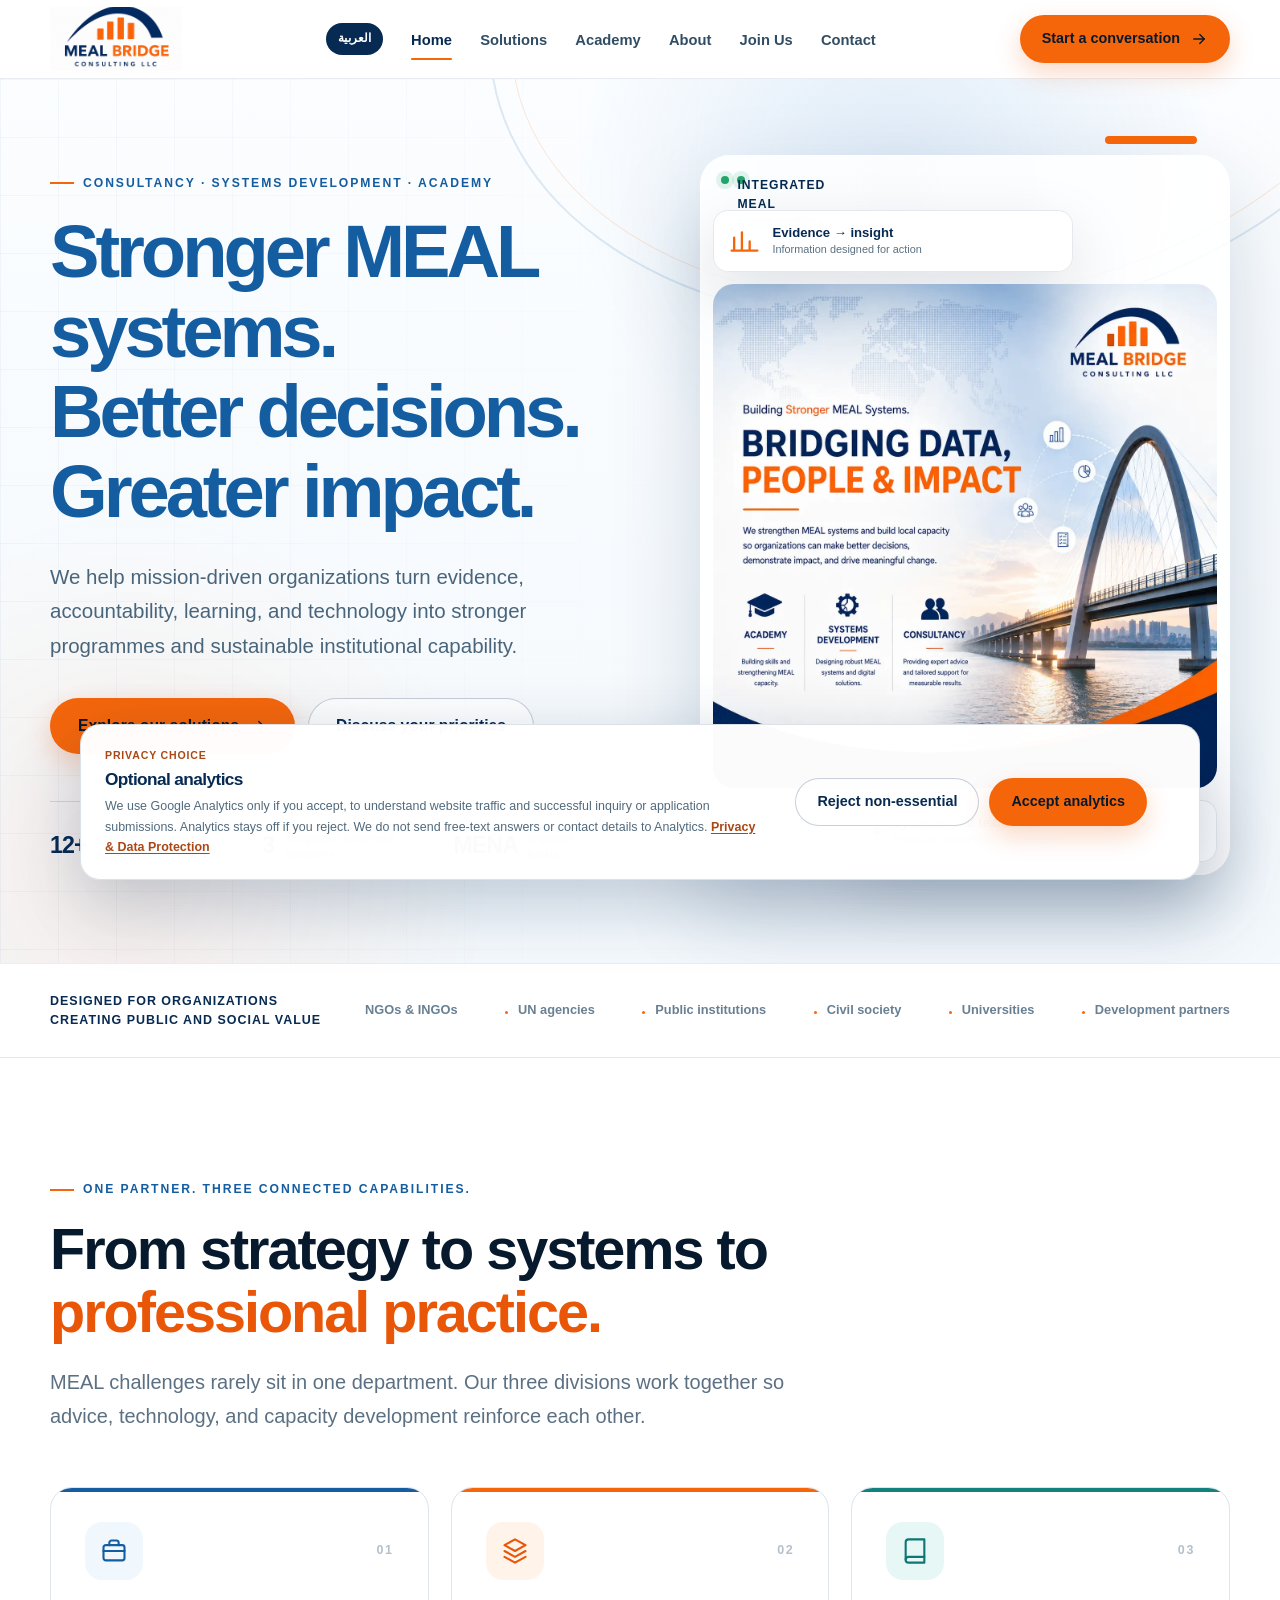
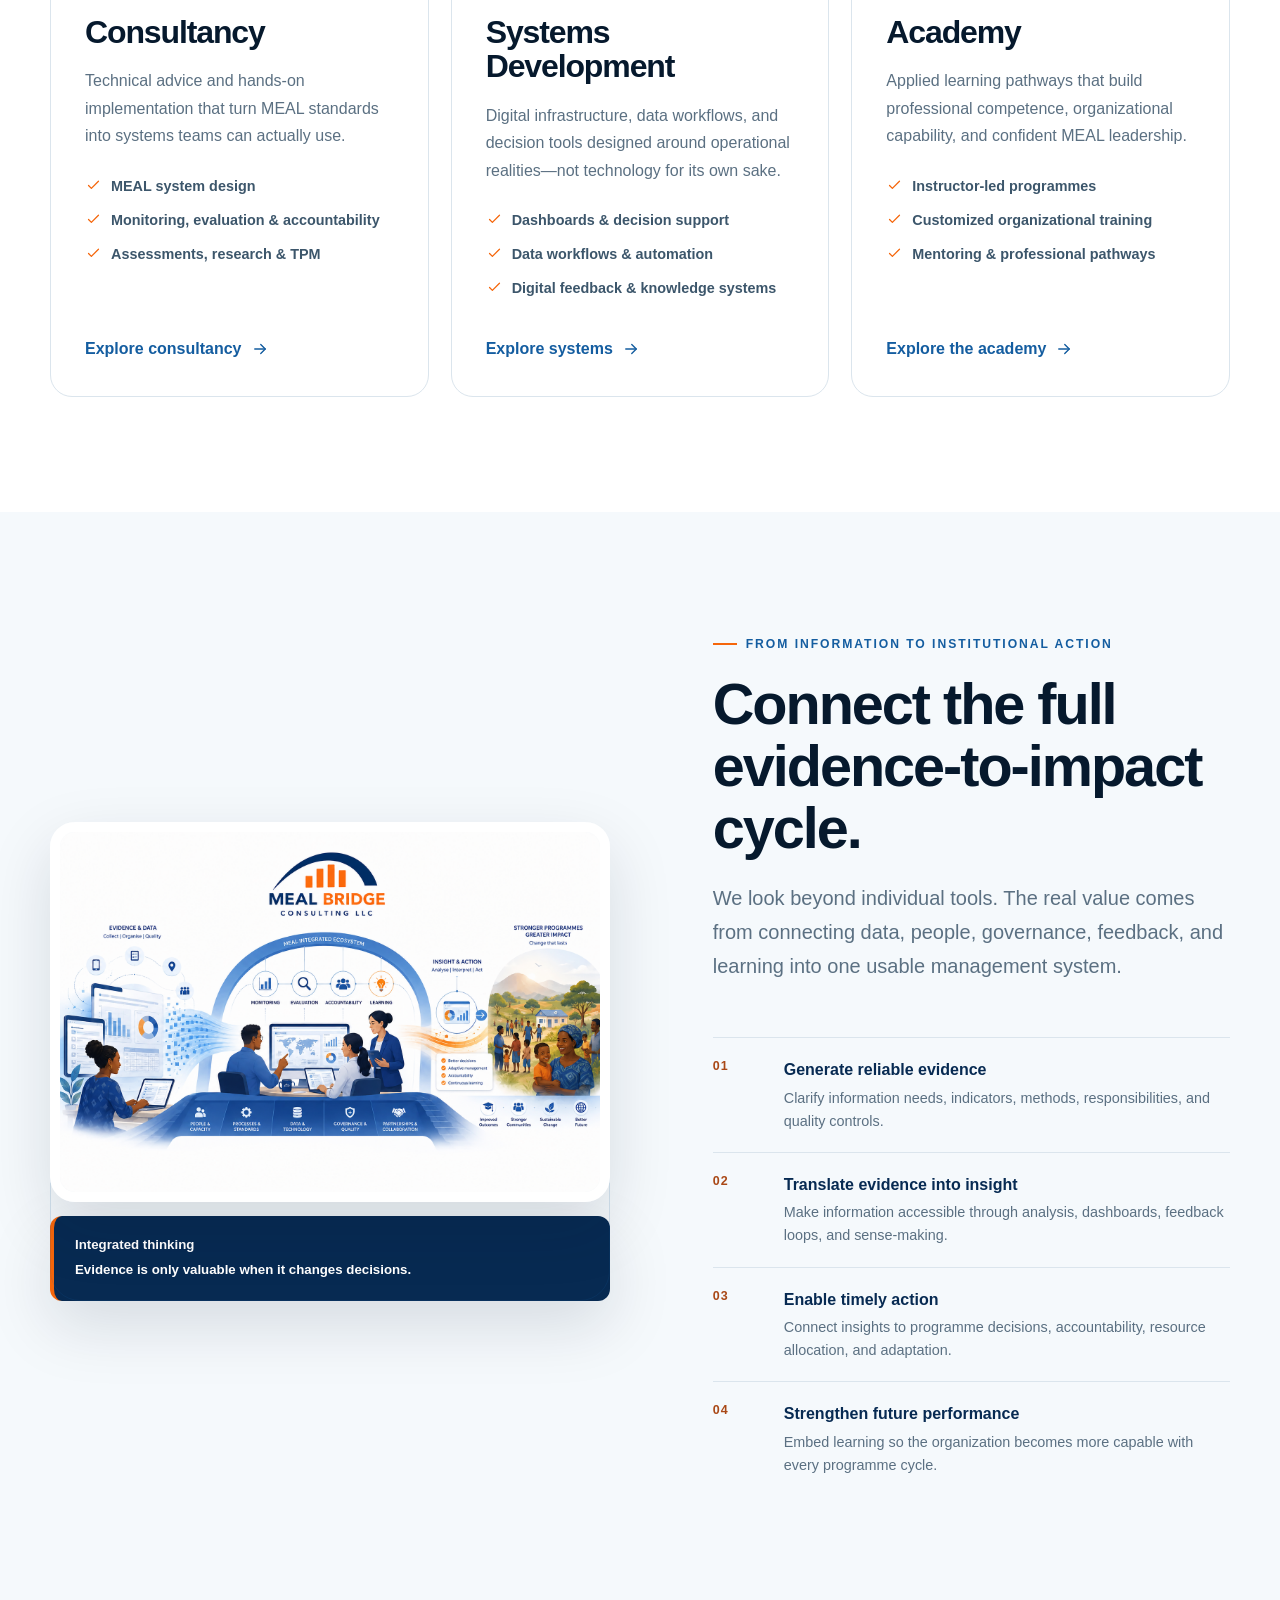
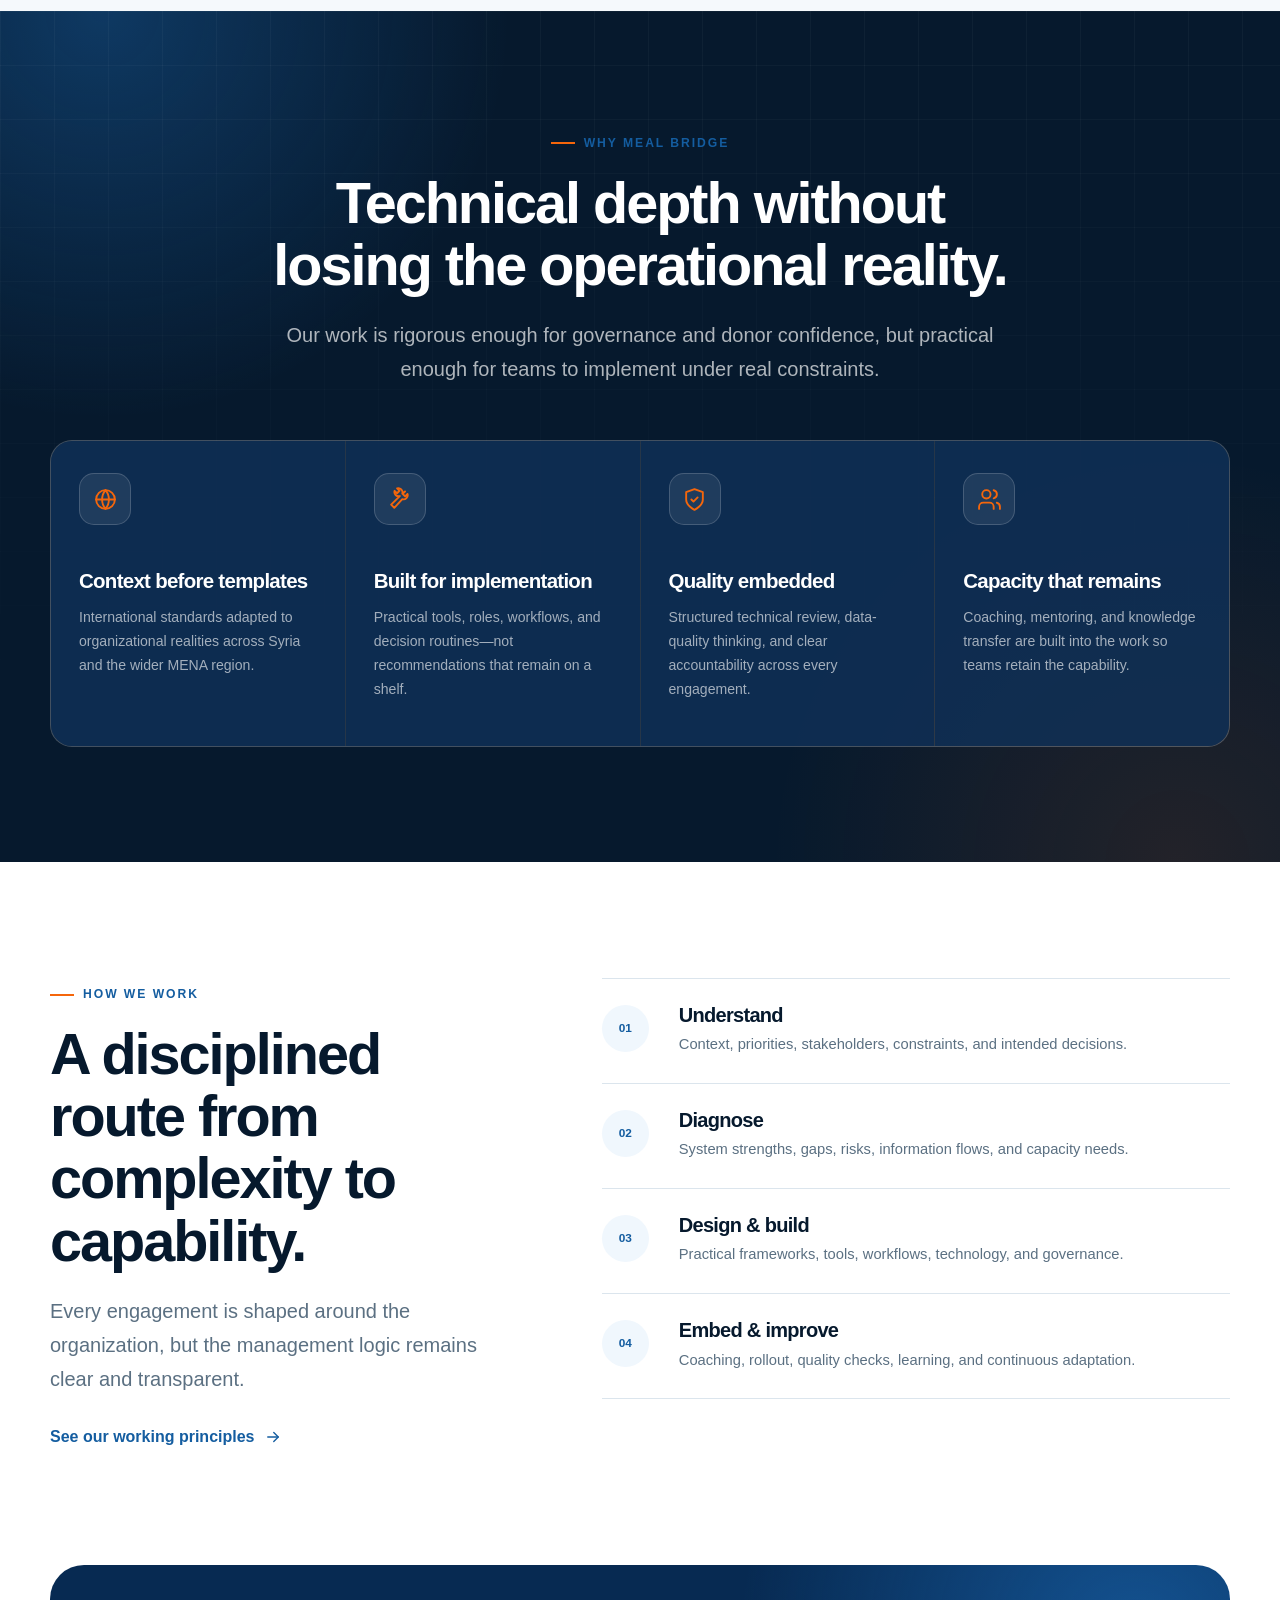
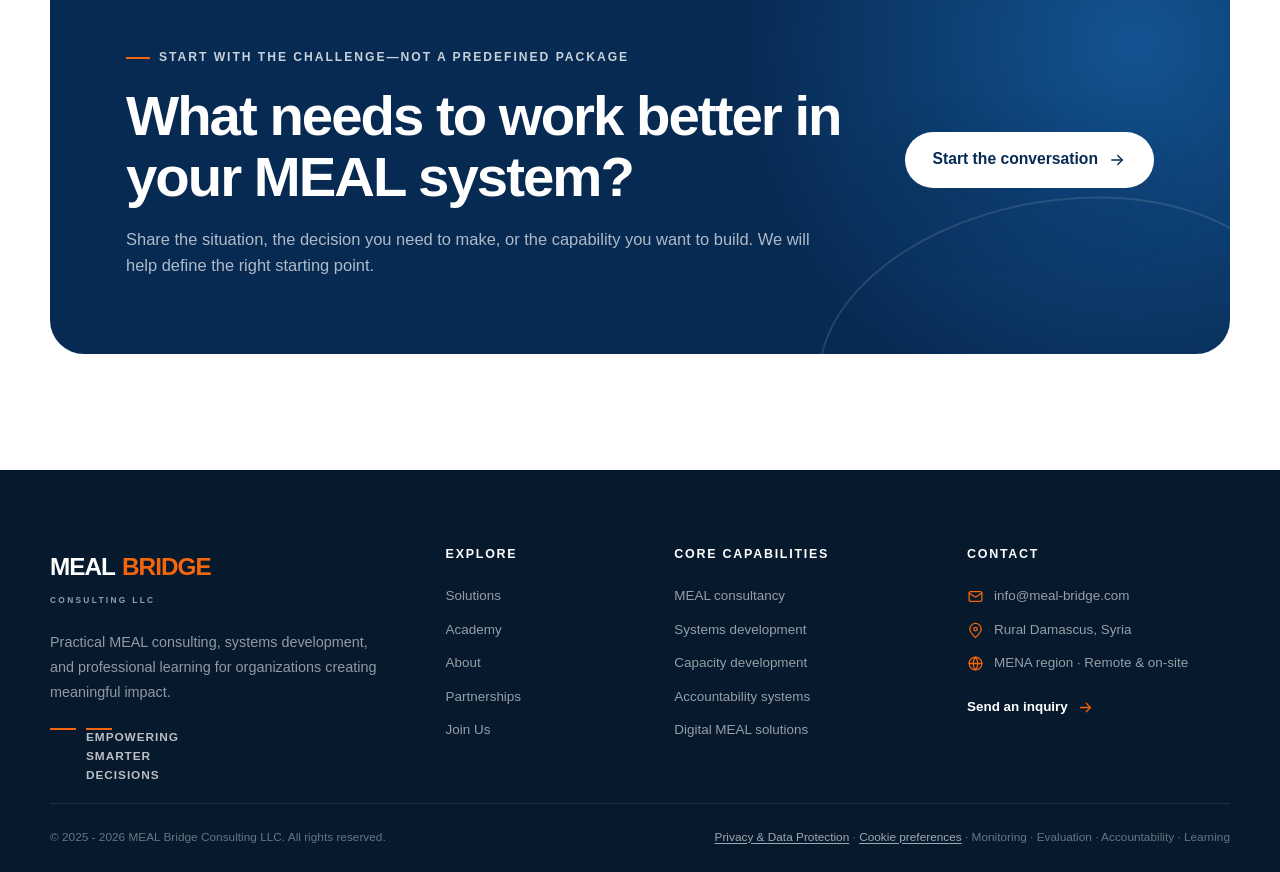
==== commit 9b6e0a3b: "Add new update new Language" ====
--- a/index.html
+++ b/index.html
@@ -1,741 +1,781 @@
-<!doctype html>
-<html lang="en">
-
-<head>
+<!doctype html>
+<html lang="en">
+
+<head>
   <meta charset="utf-8">
   <meta name="viewport" content="width=device-width, initial-scale=1">
+  <script src="js/i18n-init.js?v=2"></script>
+  <style>
+    html.i18n-loading body { visibility: hidden; }
+  </style>
   <meta name="theme-color" content="#072a52">
-  <title>MEAL Consulting, Systems &amp; Academy | MEAL Bridge</title>
-  <meta name="description"
-    content="MEAL Bridge helps organizations strengthen monitoring, evaluation, accountability and learning through consultancy, digital systems and applied training across MENA.">
-  <meta name="application-name" content="MEAL Bridge">
-  <meta name="robots" content="index,follow,max-image-preview:large,max-snippet:-1,max-video-preview:-1">
-  <meta name="format-detection" content="telephone=no">
-  <link rel="canonical" href="https://meal-bridge.com/">
-  <link rel="icon" href="favicon.svg" type="image/svg+xml">
-  <link rel="sitemap" href="sitemap.xml" type="application/xml">
-  <link rel="preload" href="assets/images/evidence-to-impact.webp" as="image" type="image/webp" fetchpriority="high">
-  <style>
-    html {
-      max-width: 100%;
-      overflow-x: hidden;
-    }
-
-    @supports (overflow: clip) {
-      html {
-        overflow-x: clip;
-      }
-    }
-
-    @media (max-width: 760px) {
-      .main-nav:not(.is-open) {
-        display: none;
-        visibility: hidden;
-      }
-
-      .main-nav.is-open {
-        display: flex;
-        visibility: visible;
-      }
-    }
-  </style>
-  <link rel="stylesheet" href="assets/css/style.css">
-  <meta property="og:type" content="website">
-  <meta property="og:site_name" content="MEAL Bridge Consulting LLC">
-  <meta property="og:locale" content="en_US">
-  <meta property="og:title" content="MEAL Consulting, Systems &amp; Academy | MEAL Bridge">
-  <meta property="og:description"
-    content="Stronger monitoring, evaluation, accountability and learning through consultancy, digital systems and applied training across MENA.">
-  <meta property="og:url" content="https://meal-bridge.com/">
-  <meta property="og:image" content="https://meal-bridge.com/og.png">
-  <meta property="og:image:secure_url" content="https://meal-bridge.com/og.png">
-  <meta property="og:image:type" content="image/png">
-  <meta property="og:image:width" content="1200">
-  <meta property="og:image:height" content="630">
-  <meta property="og:image:alt" content="MEAL Bridge — stronger MEAL systems, better decisions, greater impact">
-  <meta name="twitter:card" content="summary_large_image">
-  <meta name="twitter:title" content="MEAL Consulting, Systems &amp; Academy | MEAL Bridge">
-  <meta name="twitter:description"
-    content="Consultancy, digital systems and applied MEAL training for stronger decisions and greater impact across MENA.">
-  <meta name="twitter:image" content="https://meal-bridge.com/og.png">
-  <meta name="twitter:image:alt" content="MEAL Bridge — stronger MEAL systems, better decisions, greater impact">
-  <script type="application/ld+json">
-  {
-    "@context": "https://schema.org",
-    "@graph": [
-      {
-        "@type": ["Organization", "ProfessionalService"],
-        "@id": "https://meal-bridge.com/#organization",
-        "name": "MEAL Bridge",
-        "legalName": "MEAL Bridge Consulting LLC",
-        "url": "https://meal-bridge.com/",
-        "logo": {
-          "@type": "ImageObject",
-          "url": "https://meal-bridge.com/assets/images/meal-bridge-logo.png",
-          "width": 600,
-          "height": 400
-        },
-        "image": {
-          "@type": "ImageObject",
-          "url": "https://meal-bridge.com/og.png",
-          "width": 1200,
-          "height": 630
-        },
-        "description": "MEAL consultancy, digital systems development and applied professional learning for organizations across MENA.",
-        "email": "info@meal-bridge.com",
-        "address": {
-          "@type": "PostalAddress",
-          "addressLocality": "Rural Damascus",
-          "addressCountry": "SY"
-        },
-        "areaServed": {
-          "@type": "Place",
-          "name": "Middle East and North Africa (MENA)"
-        },
-        "contactPoint": {
-          "@type": "ContactPoint",
-          "contactType": "customer service",
-          "email": "info@meal-bridge.com",
-          "availableLanguage": ["English", "Arabic"],
-          "areaServed": "MENA"
-        },
-        "knowsAbout": [
-          "Monitoring and evaluation",
-          "Accountability to affected populations",
-          "Organizational learning",
-          "MEAL system design",
-          "Third-party monitoring",
-          "Digital MEAL systems",
-          "Professional MEAL training"
-        ],
-        "member": [
-          {"@id": "https://meal-bridge.com/about.html#humam-alherk"},
-          {"@id": "https://meal-bridge.com/academy.html#hadeel-wardeh"},
-          {"@id": "https://meal-bridge.com/solutions.html#muhamed-kheer-abo-khalaf"}
-        ],
-        "hasOfferCatalog": {
-          "@type": "OfferCatalog",
-          "name": "MEAL Bridge capabilities",
-          "itemListElement": [
-            {"@type": "Offer", "itemOffered": {"@type": "Service", "name": "MEAL Consultancy", "url": "https://meal-bridge.com/solutions.html#consultancy"}},
-            {"@type": "Offer", "itemOffered": {"@type": "Service", "name": "MEAL Systems Development", "url": "https://meal-bridge.com/solutions.html#systems"}},
-            {"@type": "Offer", "itemOffered": {"@type": "Service", "name": "MEAL Bridge Academy", "url": "https://meal-bridge.com/academy.html"}}
-          ]
-        }
-      },
-      {
-        "@type": "WebSite",
-        "@id": "https://meal-bridge.com/#website",
-        "url": "https://meal-bridge.com/",
-        "name": "MEAL Bridge",
-        "alternateName": "MEAL Bridge Consulting LLC",
-        "publisher": {"@id": "https://meal-bridge.com/#organization"},
-        "inLanguage": "en"
-      },
-      {
-        "@type": "WebPage",
-        "@id": "https://meal-bridge.com/#webpage",
-        "url": "https://meal-bridge.com/",
-        "name": "MEAL Consulting, Systems & Academy | MEAL Bridge",
-        "description": "MEAL consultancy, digital systems and applied training for organizations across MENA.",
-        "isPartOf": {"@id": "https://meal-bridge.com/#website"},
-        "about": {"@id": "https://meal-bridge.com/#organization"},
-        "primaryImageOfPage": {"@type": "ImageObject", "url": "https://meal-bridge.com/og.png"},
-        "dateModified": "2026-08-27",
-        "inLanguage": "en"
-      },
-      {
-        "@type": "Person",
-        "@id": "https://meal-bridge.com/about.html#humam-alherk",
-        "name": "Humam Alherk",
-        "jobTitle": "Founder and CEO",
-        "image": "https://meal-bridge.com/assets/images/humam-alherk.webp",
-        "worksFor": {"@id": "https://meal-bridge.com/#organization"}
-      },
-      {
-        "@type": "Person",
-        "@id": "https://meal-bridge.com/academy.html#hadeel-wardeh",
-        "name": "Hadeel Wardeh",
-        "jobTitle": "Academy Managing Partner",
-        "image": "https://meal-bridge.com/assets/images/academy-partner.webp",
-        "worksFor": {"@id": "https://meal-bridge.com/#organization"}
-      },
-      {
-        "@type": "Person",
-        "@id": "https://meal-bridge.com/solutions.html#muhamed-kheer-abo-khalaf",
-        "name": "Muhamed Kheer Abo Khalaf",
-        "jobTitle": "Systems Managing Partner",
-        "image": "https://meal-bridge.com/assets/images/muhamed-kheer-abo-khalaf.webp",
-        "worksFor": {"@id": "https://meal-bridge.com/#organization"}
-      }
-    ]
-  }
-  </script>
-  <script defer src="assets/js/analytics-consent.js"></script>
-  <script defer src="assets/js/main.js">
-  </script>
-  <script defer src="assets/js/analytics-events.js"></script>
-</head>
-
-<body>
-  <a class="skip-link" href="#main-content">Skip to main content</a>
-  <header class="site-header">
-    <div class="container header-inner">
-      <a href="index.html" class="brand" aria-label="MEAL Bridge home">
-        <img src="assets/images/meal-bridge-logo.png" width="180" height="120" decoding="async"
-          alt="MEAL Bridge Consulting LLC" />
-      </a>
-      <nav class="main-nav" aria-label="Primary navigation">
-        <div class="mobile-nav-label">
-          <span>Navigate</span>
-          <button type="button" aria-label="Close navigation">
-            <svg aria-hidden="true" fill="none" stroke="currentColor" stroke-linecap="round" stroke-linejoin="round"
-              stroke-width="1.8" viewBox="0 0 24 24">
-              <path d="M6 6l12 12M18 6 6 18"></path>
-            </svg>
-          </button>
-        </div>
-        <a href="index.html" class="active" aria-current="page">Home</a>
-        <a href="solutions.html">Solutions</a>
-        <a href="academy.html">Academy</a>
-        <a href="about.html">About</a>
-        <a href="join-us.html">Join Us</a>
-        <a href="contact.html">Contact</a>
-        <a href="contact.html" class="button button-primary mobile-nav-cta">Start a conversation <svg aria-hidden="true"
-            fill="none" stroke="currentColor" stroke-linecap="round" stroke-linejoin="round" stroke-width="1.8"
-            viewBox="0 0 24 24">
-            <path d="M5 12h14"></path>
-            <path d="m13 6 6 6-6 6"></path>
-          </svg>
-        </a>
-      </nav>
-      <div class="header-actions">
-        <a href="contact.html" class="button button-primary header-cta">Start a conversation <svg aria-hidden="true"
-            fill="none" stroke="currentColor" stroke-linecap="round" stroke-linejoin="round" stroke-width="1.8"
-            viewBox="0 0 24 24">
-            <path d="M5 12h14"></path>
-            <path d="m13 6 6 6-6 6"></path>
-          </svg>
-        </a>
-        <button class="menu-button" type="button" aria-label="Open navigation" aria-expanded="false">
-          <svg aria-hidden="true" fill="none" stroke="currentColor" stroke-linecap="round" stroke-linejoin="round"
-            stroke-width="1.8" viewBox="0 0 24 24">
-            <path d="M4 7h16M4 12h16M4 17h16"></path>
-          </svg>
-        </button>
-      </div>
-    </div>
-  </header>
-  <main id="main-content">
-    <section class="home-hero">
-      <div class="hero-grid-pattern" aria-hidden="true">
-      </div>
-      <div class="hero-bridge-line" aria-hidden="true">
-      </div>
-      <div class="container home-hero-grid">
-        <div class="home-hero-copy">
-          <span class="eyebrow">Consultancy · Systems development · Academy</span>
-          <h1>
-            <span>Stronger MEAL systems.</span> Better decisions. Greater impact.
-          </h1>
-          <p class="hero-lead">We help mission-driven organizations turn evidence, accountability, learning, and
-            technology into stronger programmes and sustainable institutional capability.</p>
-          <div class="hero-actions">
-            <a href="solutions.html" class="button button-primary button-large">Explore our solutions <svg
-                aria-hidden="true" fill="none" stroke="currentColor" stroke-linecap="round" stroke-linejoin="round"
-                stroke-width="1.8" viewBox="0 0 24 24">
-                <path d="M5 12h14">
-                </path>
-                <path d="m13 6 6 6-6 6">
-                </path>
-              </svg>
-            </a>
-            <a href="contact.html" class="button button-secondary button-large">Discuss your priorities</a>
-          </div>
-          <div class="hero-proof" aria-label="MEAL Bridge highlights">
-            <div>
-              <strong>12+</strong>
-              <span>years of leadership experience</span>
-            </div>
-            <div>
-              <strong>3</strong>
-              <span>integrated business divisions</span>
-            </div>
-            <div>
-              <strong>MENA</strong>
-              <span>regional focus</span>
-            </div>
-          </div>
-        </div>
-        <div class="hero-visual">
-          <div class="hero-visual-topline">
-            <span>
-            </span> Integrated MEAL ecosystem
-          </div>
-          <img src="assets/images/evidence-to-impact.webp" width="1254" height="1254" decoding="async"
-            fetchpriority="high"
-            alt="MEAL Bridge illustration connecting evidence, people and impact through consultancy, systems development and the Academy" />
-          <div class="hero-data-card hero-data-card-left">
-            <svg aria-hidden="true" fill="none" stroke="currentColor" stroke-linecap="round" stroke-linejoin="round"
-              stroke-width="1.8" viewBox="0 0 24 24">
-              <path d="M4 19V9M10 19V5M16 19v-7M22 19H2">
-              </path>
-            </svg>
-            <div>
-              <strong>Evidence → insight</strong>
-              <span>Information designed for action</span>
-            </div>
-          </div>
-          <div class="hero-data-card hero-data-card-right">
-            <span class="status-dot">
-            </span>
-            <div>
-              <strong>Systems that teams use</strong>
-              <span>Practical · connected · sustainable</span>
-            </div>
-          </div>
-        </div>
-      </div>
-    </section>
-    <section class="audience-strip" aria-label="Organizations we support">
-      <div class="container audience-inner">
-        <p>Designed for organizations creating public and social value</p>
-        <div class="audience-list">
-          <span>NGOs &amp; INGOs</span>
-          <span>UN agencies</span>
-          <span>Public institutions</span>
-          <span>Civil society</span>
-          <span>Universities</span>
-          <span>Development partners</span>
-        </div>
-      </div>
-    </section>
-    <section class="section section-white">
-      <div class="container">
-        <div class="section-heading section-heading-left">
-          <span class="eyebrow">One partner. Three connected capabilities.</span>
-          <h2>From strategy to systems to <span class="accent-text">professional practice.</span>
-          </h2>
-          <div class="section-lead">
-            <p>MEAL challenges rarely sit in one department. Our three divisions work together so advice, technology,
-              and capacity development reinforce each other.</p>
-          </div>
-        </div>
-        <div class="division-grid">
-          <article class="division-card division-card-consultancy">
-            <div class="division-card-head">
-              <span class="division-icon">
-                <svg aria-hidden="true" fill="none" stroke="currentColor" stroke-linecap="round" stroke-linejoin="round"
-                  stroke-width="1.8" viewBox="0 0 24 24">
-                  <rect x="3" y="7" width="18" height="13" rx="2">
-                  </rect>
-                  <path d="M8 7V5a2 2 0 0 1 2-2h4a2 2 0 0 1 2 2v2">
-                  </path>
-                  <path d="M3 12h18">
-                  </path>
-                </svg>
-              </span>
-              <span class="division-number">01</span>
-            </div>
-            <h2>Consultancy</h2>
-            <p>Technical advice and hands-on implementation that turn MEAL standards into systems teams can actually
-              use.</p>
-            <ul class="check-list">
-              <li>
-                <svg aria-hidden="true" fill="none" stroke="currentColor" stroke-linecap="round" stroke-linejoin="round"
-                  stroke-width="1.8" viewBox="0 0 24 24">
-                  <path d="m5 12 4 4L19 6">
-                  </path>
-                </svg> MEAL system design
-              </li>
-              <li>
-                <svg aria-hidden="true" fill="none" stroke="currentColor" stroke-linecap="round" stroke-linejoin="round"
-                  stroke-width="1.8" viewBox="0 0 24 24">
-                  <path d="m5 12 4 4L19 6">
-                  </path>
-                </svg> Monitoring, evaluation &amp; accountability
-              </li>
-              <li>
-                <svg aria-hidden="true" fill="none" stroke="currentColor" stroke-linecap="round" stroke-linejoin="round"
-                  stroke-width="1.8" viewBox="0 0 24 24">
-                  <path d="m5 12 4 4L19 6">
-                  </path>
-                </svg> Assessments, research &amp; TPM
-              </li>
-            </ul>
-            <a href="solutions.html#consultancy" class="card-link">Explore consultancy <svg aria-hidden="true"
-                fill="none" stroke="currentColor" stroke-linecap="round" stroke-linejoin="round" stroke-width="1.8"
-                viewBox="0 0 24 24">
-                <path d="M5 12h14">
-                </path>
-                <path d="m13 6 6 6-6 6">
-                </path>
-              </svg>
-            </a>
-          </article>
-          <article class="division-card division-card-systems">
-            <div class="division-card-head">
-              <span class="division-icon">
-                <svg aria-hidden="true" fill="none" stroke="currentColor" stroke-linecap="round" stroke-linejoin="round"
-                  stroke-width="1.8" viewBox="0 0 24 24">
-                  <path d="m12 2 9 5-9 5-9-5 9-5Z">
-                  </path>
-                  <path d="m3 12 9 5 9-5M3 17l9 5 9-5">
-                  </path>
-                </svg>
-              </span>
-              <span class="division-number">02</span>
-            </div>
-            <h2>Systems Development</h2>
-            <p>Digital infrastructure, data workflows, and decision tools designed around operational realities—not
-              technology for its own sake.</p>
-            <ul class="check-list">
-              <li>
-                <svg aria-hidden="true" fill="none" stroke="currentColor" stroke-linecap="round" stroke-linejoin="round"
-                  stroke-width="1.8" viewBox="0 0 24 24">
-                  <path d="m5 12 4 4L19 6">
-                  </path>
-                </svg> Dashboards &amp; decision support
-              </li>
-              <li>
-                <svg aria-hidden="true" fill="none" stroke="currentColor" stroke-linecap="round" stroke-linejoin="round"
-                  stroke-width="1.8" viewBox="0 0 24 24">
-                  <path d="m5 12 4 4L19 6">
-                  </path>
-                </svg> Data workflows &amp; automation
-              </li>
-              <li>
-                <svg aria-hidden="true" fill="none" stroke="currentColor" stroke-linecap="round" stroke-linejoin="round"
-                  stroke-width="1.8" viewBox="0 0 24 24">
-                  <path d="m5 12 4 4L19 6">
-                  </path>
-                </svg> Digital feedback &amp; knowledge systems
-              </li>
-            </ul>
-            <a href="solutions.html#systems" class="card-link">Explore systems <svg aria-hidden="true" fill="none"
-                stroke="currentColor" stroke-linecap="round" stroke-linejoin="round" stroke-width="1.8"
-                viewBox="0 0 24 24">
-                <path d="M5 12h14">
-                </path>
-                <path d="m13 6 6 6-6 6">
-                </path>
-              </svg>
-            </a>
-          </article>
-          <article class="division-card division-card-academy">
-            <div class="division-card-head">
-              <span class="division-icon">
-                <svg aria-hidden="true" fill="none" stroke="currentColor" stroke-linecap="round" stroke-linejoin="round"
-                  stroke-width="1.8" viewBox="0 0 24 24">
-                  <path d="M4 19.5A2.5 2.5 0 0 1 6.5 17H20">
-                  </path>
-                  <path d="M6.5 2H20v20H6.5A2.5 2.5 0 0 1 4 19.5v-15A2.5 2.5 0 0 1 6.5 2Z">
-                  </path>
-                </svg>
-              </span>
-              <span class="division-number">03</span>
-            </div>
-            <h2>Academy</h2>
-            <p>Applied learning pathways that build professional competence, organizational capability, and confident
-              MEAL leadership.</p>
-            <ul class="check-list">
-              <li>
-                <svg aria-hidden="true" fill="none" stroke="currentColor" stroke-linecap="round" stroke-linejoin="round"
-                  stroke-width="1.8" viewBox="0 0 24 24">
-                  <path d="m5 12 4 4L19 6">
-                  </path>
-                </svg> Instructor-led programmes
-              </li>
-              <li>
-                <svg aria-hidden="true" fill="none" stroke="currentColor" stroke-linecap="round" stroke-linejoin="round"
-                  stroke-width="1.8" viewBox="0 0 24 24">
-                  <path d="m5 12 4 4L19 6">
-                  </path>
-                </svg> Customized organizational training
-              </li>
-              <li>
-                <svg aria-hidden="true" fill="none" stroke="currentColor" stroke-linecap="round" stroke-linejoin="round"
-                  stroke-width="1.8" viewBox="0 0 24 24">
-                  <path d="m5 12 4 4L19 6">
-                  </path>
-                </svg> Mentoring &amp; professional pathways
-              </li>
-            </ul>
-            <a href="academy.html" class="card-link">Explore the academy <svg aria-hidden="true" fill="none"
-                stroke="currentColor" stroke-linecap="round" stroke-linejoin="round" stroke-width="1.8"
-                viewBox="0 0 24 24">
-                <path d="M5 12h14">
-                </path>
-                <path d="m13 6 6 6-6 6">
-                </path>
-              </svg>
-            </a>
-          </article>
-        </div>
-      </div>
-    </section>
-    <section class="section ecosystem-section">
-      <div class="container ecosystem-grid">
-        <div class="ecosystem-visual">
-          <img src="assets/images/meal-ecosystem.webp" width="1080" height="720" loading="lazy" decoding="async"
-            alt="Integrated MEAL ecosystem connecting evidence, people, processes, technology and impact" />
-          <div class="image-caption">
-            <span>Integrated thinking</span> Evidence is only valuable when it changes decisions.
-          </div>
-        </div>
-        <div>
-          <div class="section-heading section-heading-left">
-            <span class="eyebrow">From information to institutional action</span>
-            <h2>Connect the full evidence-to-impact cycle.</h2>
-            <div class="section-lead">
-              <p>We look beyond individual tools. The real value comes from connecting data, people, governance,
-                feedback, and learning into one usable management system.</p>
-            </div>
-          </div>
-          <ol class="flow-list">
-            <li>
-              <span>01</span>
-              <div>
-                <strong>Generate reliable evidence</strong>
-                <p>Clarify information needs, indicators, methods, responsibilities, and quality controls.</p>
-              </div>
-            </li>
-            <li>
-              <span>02</span>
-              <div>
-                <strong>Translate evidence into insight</strong>
-                <p>Make information accessible through analysis, dashboards, feedback loops, and sense-making.</p>
-              </div>
-            </li>
-            <li>
-              <span>03</span>
-              <div>
-                <strong>Enable timely action</strong>
-                <p>Connect insights to programme decisions, accountability, resource allocation, and adaptation.</p>
-              </div>
-            </li>
-            <li>
-              <span>04</span>
-              <div>
-                <strong>Strengthen future performance</strong>
-                <p>Embed learning so the organization becomes more capable with every programme cycle.</p>
-              </div>
-            </li>
-          </ol>
-        </div>
-      </div>
-    </section>
-    <section class="section section-navy">
-      <div class="container">
-        <div class="section-heading section-heading-center">
-          <span class="eyebrow">Why MEAL Bridge</span>
-          <h2>Technical depth without losing the operational reality.</h2>
-          <div class="section-lead">
-            <p>Our work is rigorous enough for governance and donor confidence, but practical enough for teams to
-              implement under real constraints.</p>
-          </div>
-        </div>
-        <div class="differentiator-grid">
-          <article>
-            <span>
-              <svg aria-hidden="true" fill="none" stroke="currentColor" stroke-linecap="round" stroke-linejoin="round"
-                stroke-width="1.8" viewBox="0 0 24 24">
-                <circle cx="12" cy="12" r="9">
-                </circle>
-                <path d="M3 12h18M12 3a14 14 0 0 1 0 18M12 3a14 14 0 0 0 0 18">
-                </path>
-              </svg>
-            </span>
-            <h3>Context before templates</h3>
-            <p>International standards adapted to organizational realities across Syria and the wider MENA region.</p>
-          </article>
-          <article>
-            <span>
-              <svg aria-hidden="true" fill="none" stroke="currentColor" stroke-linecap="round" stroke-linejoin="round"
-                stroke-width="1.8" viewBox="0 0 24 24">
-                <path
-                  d="M14.7 6.3a4 4 0 0 0-5-5L12 3.6 9.6 6 7.3 3.7a4 4 0 0 0 5 5L4 17l3 3 7.7-8.3a4 4 0 0 0 5-5L17.4 9 15 6.6l2.3-2.3Z">
-                </path>
-              </svg>
-            </span>
-            <h3>Built for implementation</h3>
-            <p>Practical tools, roles, workflows, and decision routines—not recommendations that remain on a shelf.</p>
-          </article>
-          <article>
-            <span>
-              <svg aria-hidden="true" fill="none" stroke="currentColor" stroke-linecap="round" stroke-linejoin="round"
-                stroke-width="1.8" viewBox="0 0 24 24">
-                <path d="M12 22s8-4 8-10V5l-8-3-8 3v7c0 6 8 10 8 10Z">
-                </path>
-                <path d="m9 12 2 2 4-4">
-                </path>
-              </svg>
-            </span>
-            <h3>Quality embedded</h3>
-            <p>Structured technical review, data-quality thinking, and clear accountability across every engagement.</p>
-          </article>
-          <article>
-            <span>
-              <svg aria-hidden="true" fill="none" stroke="currentColor" stroke-linecap="round" stroke-linejoin="round"
-                stroke-width="1.8" viewBox="0 0 24 24">
-                <path d="M16 21v-2a4 4 0 0 0-4-4H6a4 4 0 0 0-4 4v2">
-                </path>
-                <circle cx="9" cy="7" r="4">
-                </circle>
-                <path d="M22 21v-2a4 4 0 0 0-3-3.9M16 3.1a4 4 0 0 1 0 7.8">
-                </path>
-              </svg>
-            </span>
-            <h3>Capacity that remains</h3>
-            <p>Coaching, mentoring, and knowledge transfer are built into the work so teams retain the capability.</p>
-          </article>
-        </div>
-      </div>
-    </section>
-    <section class="section delivery-section">
-      <div class="container delivery-grid">
-        <div>
-          <div class="section-heading section-heading-left">
-            <span class="eyebrow">How we work</span>
-            <h2>A disciplined route from complexity to capability.</h2>
-            <div class="section-lead">
-              <p>Every engagement is shaped around the organization, but the management logic remains clear and
-                transparent.</p>
-            </div>
-          </div>
-          <a href="about.html#approach" class="text-link">See our working principles <svg aria-hidden="true" fill="none"
-              stroke="currentColor" stroke-linecap="round" stroke-linejoin="round" stroke-width="1.8"
-              viewBox="0 0 24 24">
-              <path d="M5 12h14">
-              </path>
-              <path d="m13 6 6 6-6 6">
-              </path>
-            </svg>
-          </a>
-        </div>
-        <div class="delivery-steps">
-          <article>
-            <span>01</span>
-            <div>
-              <h3>Understand</h3>
-              <p>Context, priorities, stakeholders, constraints, and intended decisions.</p>
-            </div>
-          </article>
-          <article>
-            <span>02</span>
-            <div>
-              <h3>Diagnose</h3>
-              <p>System strengths, gaps, risks, information flows, and capacity needs.</p>
-            </div>
-          </article>
-          <article>
-            <span>03</span>
-            <div>
-              <h3>Design &amp; build</h3>
-              <p>Practical frameworks, tools, workflows, technology, and governance.</p>
-            </div>
-          </article>
-          <article>
-            <span>04</span>
-            <div>
-              <h3>Embed &amp; improve</h3>
-              <p>Coaching, rollout, quality checks, learning, and continuous adaptation.</p>
-            </div>
-          </article>
-        </div>
-      </div>
-    </section>
-    <section class="section final-cta-section">
-      <div class="container final-cta">
-        <div>
-          <span class="eyebrow eyebrow-light">Start with the challenge—not a predefined package</span>
-          <h2>What needs to work better in your MEAL system?</h2>
-          <p>Share the situation, the decision you need to make, or the capability you want to build. We will help
-            define the right starting point.</p>
-        </div>
-        <a href="contact.html" class="button button-white button-large">Start the conversation <svg aria-hidden="true"
-            fill="none" stroke="currentColor" stroke-linecap="round" stroke-linejoin="round" stroke-width="1.8"
-            viewBox="0 0 24 24">
-            <path d="M5 12h14">
-            </path>
-            <path d="m13 6 6 6-6 6">
-            </path>
-          </svg>
-        </a>
-      </div>
-    </section>
-  </main>
-  <footer class="site-footer">
-    <div class="container footer-main">
-      <div class="footer-brand">
-        <a href="index.html" class="footer-wordmark" aria-label="MEAL Bridge home">
-          <span>MEAL</span> BRIDGE<small>CONSULTING LLC</small>
-        </a>
-        <p>Practical MEAL consulting, systems development, and professional learning for organizations creating
-          meaningful impact.</p>
-        <div class="footer-signal">
-          <span>
-          </span> Empowering smarter decisions
-        </div>
-      </div>
-      <div class="footer-column">
-        <h2>Explore</h2>
-        <a href="solutions.html">Solutions</a>
-        <a href="academy.html">Academy</a>
-        <a href="about.html">About</a>
-        <a href="contact.html?intent=partnership">Partnerships</a>
-        <a href="join-us.html">Join Us</a>
-      </div>
-      <div class="footer-column">
-        <h2>Core capabilities</h2>
-        <a href="solutions.html#consultancy">MEAL consultancy</a>
-        <a href="solutions.html#systems">Systems development</a>
-        <a href="academy.html">Capacity development</a>
-        <a href="solutions.html#accountability">Accountability systems</a>
-        <a href="solutions.html#digital">Digital MEAL solutions</a>
-      </div>
-      <div class="footer-column footer-contact">
-        <h2>Contact</h2>
-        <a href="mailto:info@meal-bridge.com">
-          <svg aria-hidden="true" fill="none" stroke="currentColor" stroke-linecap="round" stroke-linejoin="round"
-            stroke-width="1.8" viewBox="0 0 24 24">
-            <rect x="3" y="5" width="18" height="14" rx="2">
-            </rect>
-            <path d="m3 7 9 6 9-6">
-            </path>
-          </svg> info@meal-bridge.com</a>
-        <span>
-          <svg aria-hidden="true" fill="none" stroke="currentColor" stroke-linecap="round" stroke-linejoin="round"
-            stroke-width="1.8" viewBox="0 0 24 24">
-            <path d="M20 10c0 5-8 12-8 12S4 15 4 10a8 8 0 1 1 16 0Z">
-            </path>
-            <circle cx="12" cy="10" r="2.5">
-            </circle>
-          </svg> Rural Damascus, Syria</span>
-        <span>
-          <svg aria-hidden="true" fill="none" stroke="currentColor" stroke-linecap="round" stroke-linejoin="round"
-            stroke-width="1.8" viewBox="0 0 24 24">
-            <circle cx="12" cy="12" r="9">
-            </circle>
-            <path d="M3 12h18M12 3a14 14 0 0 1 0 18M12 3a14 14 0 0 0 0 18">
-            </path>
-          </svg> MENA region · Remote &amp; on-site</span>
-        <a href="contact.html" class="text-link">Send an inquiry <svg aria-hidden="true" fill="none"
-            stroke="currentColor" stroke-linecap="round" stroke-linejoin="round" stroke-width="1.8" viewBox="0 0 24 24">
-            <path d="M5 12h14">
-            </path>
-            <path d="m13 6 6 6-6 6">
-            </path>
-          </svg>
-        </a>
-      </div>
-    </div>
-    <div class="container footer-bottom">
-      <p>© 2025 - 2026 MEAL Bridge Consulting LLC. All rights reserved.</p>
-      <p><a href="privacy.html">Privacy &amp; Data Protection</a> · Monitoring · Evaluation · Accountability · Learning
-      </p>
-    </div>
-  </footer>
-</body>
-
-</html>+  <title>MEAL Consulting, Systems &amp; Academy | MEAL Bridge</title>
+  <meta name="description"
+    content="MEAL Bridge helps organizations strengthen monitoring, evaluation, accountability and learning through consultancy, digital systems and applied training across MENA.">
+  <meta name="application-name" content="MEAL Bridge">
+  <meta name="robots" content="index,follow,max-image-preview:large,max-snippet:-1,max-video-preview:-1">
+  <meta name="format-detection" content="telephone=no">
+  <link rel="canonical" href="https://meal-bridge.com/">
+  <link rel="icon" href="favicon.svg" type="image/svg+xml">
+  <link rel="sitemap" href="sitemap.xml" type="application/xml">
+  <link rel="preload" href="assets/images/evidence-to-impact.webp" as="image" type="image/webp" fetchpriority="high">
+  <style>
+    html {
+      max-width: 100%;
+      overflow-x: hidden;
+    }
+
+    @supports (overflow: clip) {
+      html {
+        overflow-x: clip;
+      }
+    }
+
+    @media (max-width: 760px) {
+      .main-nav:not(.is-open) {
+        display: none;
+        visibility: hidden;
+      }
+
+      .main-nav.is-open {
+        display: flex;
+        visibility: visible;
+      }
+    }
+  </style>
+  <link rel="stylesheet" href="assets/css/style.css">
+  <meta property="og:type" content="website">
+  <meta property="og:site_name" content="MEAL Bridge Consulting LLC">
+  <meta property="og:locale" content="en_US">
+  <meta property="og:title" content="MEAL Consulting, Systems &amp; Academy | MEAL Bridge">
+  <meta property="og:description"
+    content="Stronger monitoring, evaluation, accountability and learning through consultancy, digital systems and applied training across MENA.">
+  <meta property="og:url" content="https://meal-bridge.com/">
+  <meta property="og:image" content="https://meal-bridge.com/og.png">
+  <meta property="og:image:secure_url" content="https://meal-bridge.com/og.png">
+  <meta property="og:image:type" content="image/png">
+  <meta property="og:image:width" content="1200">
+  <meta property="og:image:height" content="630">
+  <meta property="og:image:alt" content="MEAL Bridge — stronger MEAL systems, better decisions, greater impact">
+  <meta name="twitter:card" content="summary_large_image">
+  <meta name="twitter:title" content="MEAL Consulting, Systems &amp; Academy | MEAL Bridge">
+  <meta name="twitter:description"
+    content="Consultancy, digital systems and applied MEAL training for stronger decisions and greater impact across MENA.">
+  <meta name="twitter:image" content="https://meal-bridge.com/og.png">
+  <meta name="twitter:image:alt" content="MEAL Bridge — stronger MEAL systems, better decisions, greater impact">
+  <script type="application/ld+json">
+  {
+    "@context": "https://schema.org",
+    "@graph": [
+      {
+        "@type": ["Organization", "ProfessionalService"],
+        "@id": "https://meal-bridge.com/#organization",
+        "name": "MEAL Bridge",
+        "legalName": "MEAL Bridge Consulting LLC",
+        "url": "https://meal-bridge.com/",
+        "logo": {
+          "@type": "ImageObject",
+          "url": "https://meal-bridge.com/assets/images/meal-bridge-logo.png",
+          "width": 600,
+          "height": 400
+        },
+        "image": {
+          "@type": "ImageObject",
+          "url": "https://meal-bridge.com/og.png",
+          "width": 1200,
+          "height": 630
+        },
+        "description": "MEAL consultancy, digital systems development and applied professional learning for organizations across MENA.",
+        "email": "info@meal-bridge.com",
+        "address": {
+          "@type": "PostalAddress",
+          "addressLocality": "Rural Damascus",
+          "addressCountry": "SY"
+        },
+        "areaServed": {
+          "@type": "Place",
+          "name": "Middle East and North Africa (MENA)"
+        },
+        "contactPoint": {
+          "@type": "ContactPoint",
+          "contactType": "customer service",
+          "email": "info@meal-bridge.com",
+          "availableLanguage": ["English", "Arabic"],
+          "areaServed": "MENA"
+        },
+        "knowsAbout": [
+          "Monitoring and evaluation",
+          "Accountability to affected populations",
+          "Organizational learning",
+          "MEAL system design",
+          "Third-party monitoring",
+          "Digital MEAL systems",
+          "Professional MEAL training"
+        ],
+        "member": [
+          {"@id": "https://meal-bridge.com/about.html#humam-alherk"},
+          {"@id": "https://meal-bridge.com/academy.html#hadeel-wardeh"},
+          {"@id": "https://meal-bridge.com/solutions.html#muhamed-kheer-abo-khalaf"}
+        ],
+        "hasOfferCatalog": {
+          "@type": "OfferCatalog",
+          "name": "MEAL Bridge capabilities",
+          "itemListElement": [
+            {"@type": "Offer", "itemOffered": {"@type": "Service", "name": "MEAL Consultancy", "url": "https://meal-bridge.com/solutions.html#consultancy"}},
+            {"@type": "Offer", "itemOffered": {"@type": "Service", "name": "MEAL Systems Development", "url": "https://meal-bridge.com/solutions.html#systems"}},
+            {"@type": "Offer", "itemOffered": {"@type": "Service", "name": "MEAL Bridge Academy", "url": "https://meal-bridge.com/academy.html"}}
+          ]
+        }
+      },
+      {
+        "@type": "WebSite",
+        "@id": "https://meal-bridge.com/#website",
+        "url": "https://meal-bridge.com/",
+        "name": "MEAL Bridge",
+        "alternateName": "MEAL Bridge Consulting LLC",
+        "publisher": {"@id": "https://meal-bridge.com/#organization"},
+        "inLanguage": "en"
+      },
+      {
+        "@type": "WebPage",
+        "@id": "https://meal-bridge.com/#webpage",
+        "url": "https://meal-bridge.com/",
+        "name": "MEAL Consulting, Systems & Academy | MEAL Bridge",
+        "description": "MEAL consultancy, digital systems and applied training for organizations across MENA.",
+        "isPartOf": {"@id": "https://meal-bridge.com/#website"},
+        "about": {"@id": "https://meal-bridge.com/#organization"},
+        "primaryImageOfPage": {"@type": "ImageObject", "url": "https://meal-bridge.com/og.png"},
+        "dateModified": "2026-08-27",
+        "inLanguage": "en"
+      },
+      {
+        "@type": "Person",
+        "@id": "https://meal-bridge.com/about.html#humam-alherk",
+        "name": "Humam Alherk",
+        "jobTitle": "Founder and CEO",
+        "image": "https://meal-bridge.com/assets/images/humam-alherk.webp",
+        "worksFor": {"@id": "https://meal-bridge.com/#organization"}
+      },
+      {
+        "@type": "Person",
+        "@id": "https://meal-bridge.com/academy.html#hadeel-wardeh",
+        "name": "Hadeel Wardeh",
+        "jobTitle": "Academy Managing Partner",
+        "image": "https://meal-bridge.com/assets/images/academy-partner.webp",
+        "worksFor": {"@id": "https://meal-bridge.com/#organization"}
+      },
+      {
+        "@type": "Person",
+        "@id": "https://meal-bridge.com/solutions.html#muhamed-kheer-abo-khalaf",
+        "name": "Muhamed Kheer Abo Khalaf",
+        "jobTitle": "Systems Managing Partner",
+        "image": "https://meal-bridge.com/assets/images/muhamed-kheer-abo-khalaf.webp",
+        "worksFor": {"@id": "https://meal-bridge.com/#organization"}
+      }
+    ]
+  }
+  </script>
+  <script defer src="js/analytics-consent.js"></script>
+  <script defer src="js/main.js?v=4">
+  </script>
+  <script defer src="js/i18n.js?v=6"></script>
+  <script defer src="js/analytics-events.js?v=4"></script>
+</head>
+
+<body>
+  <a class="skip-link" href="#main-content" data-i18n="index.skipLink">Skip to main content</a>
+  <header class="site-header">
+    <div class="container header-inner">
+      <a href="index.html" class="brand" aria-label="MEAL Bridge home">
+        <img src="assets/images/meal-bridge-logo.png" width="180" height="120" decoding="async"
+          alt="MEAL Bridge Consulting LLC" />
+      </a>
+      <nav class="main-nav" aria-label="Primary navigation">
+        <div class="mobile-nav-label">
+          <span data-i18n="index.mobileNavigate">Navigate</span>
+          <button type="button" aria-label="Close navigation">
+            <svg aria-hidden="true" fill="none" stroke="currentColor" stroke-linecap="round" stroke-linejoin="round"
+              stroke-width="1.8" viewBox="0 0 24 24">
+              <path d="M6 6l12 12M18 6 6 18"></path>
+            </svg>
+          </button>
+        </div>
+        <button type="button" class="language-toggle" aria-label="Switch to Arabic"
+          aria-pressed="false">العربية</button>
+        <a href="index.html" class="active" aria-current="page" data-i18n="nav.home">Home</a>
+        <a href="solutions.html" data-i18n="nav.solutions">Solutions</a>
+        <a href="academy.html" data-i18n="nav.academy">Academy</a>
+        <a href="about.html" data-i18n="nav.about">About</a>
+        <a href="join-us.html" data-i18n="nav.join">Join Us</a>
+        <a href="contact.html" data-i18n="nav.contact">Contact</a>
+        <a href="contact.html" class="button button-primary mobile-nav-cta"><span data-i18n="nav.conversation">Start a
+            conversation</span> <svg aria-hidden="true" fill="none" stroke="currentColor" stroke-linecap="round"
+            stroke-linejoin="round" stroke-width="1.8" viewBox="0 0 24 24">
+            <path d="M5 12h14"></path>
+            <path d="m13 6 6 6-6 6"></path>
+          </svg>
+        </a>
+      </nav>
+      <div class="header-actions">
+        <a href="contact.html" class="button button-primary header-cta"><span data-i18n="nav.conversation">Start a
+            conversation</span> <svg aria-hidden="true" fill="none" stroke="currentColor" stroke-linecap="round"
+            stroke-linejoin="round" stroke-width="1.8" viewBox="0 0 24 24">
+            <path d="M5 12h14"></path>
+            <path d="m13 6 6 6-6 6"></path>
+          </svg>
+        </a>
+        <button class="menu-button" type="button" aria-label="Open navigation" aria-expanded="false">
+          <svg aria-hidden="true" fill="none" stroke="currentColor" stroke-linecap="round" stroke-linejoin="round"
+            stroke-width="1.8" viewBox="0 0 24 24">
+            <path d="M4 7h16M4 12h16M4 17h16"></path>
+          </svg>
+        </button>
+
+      </div>
+    </div>
+  </header>
+  <main id="main-content">
+    <section class="home-hero">
+      <div class="hero-grid-pattern" aria-hidden="true">
+      </div>
+      <div class="hero-bridge-line" aria-hidden="true">
+      </div>
+      <div class="container home-hero-grid">
+        <div class="home-hero-copy">
+          <span class="eyebrow" data-i18n="index.hero.eyebrow">Consultancy · Systems development · Academy</span>
+          <h1>
+            <span data-i18n="index.hero.titleLead">Stronger MEAL systems.</span> <span
+              data-i18n="index.hero.titleRest">Better decisions. Greater impact.</span>
+          </h1>
+          <p class="hero-lead" data-i18n="index.hero.lead">We help mission-driven organizations turn evidence,
+            accountability, learning, and
+            technology into stronger programmes and sustainable institutional capability.</p>
+          <div class="hero-actions">
+            <a href="solutions.html" class="button button-primary button-large" data-i18n="index.hero.explore">Explore
+              our solutions <svg aria-hidden="true" fill="none" stroke="currentColor" stroke-linecap="round"
+                stroke-linejoin="round" stroke-width="1.8" viewBox="0 0 24 24">
+                <path d="M5 12h14">
+                </path>
+                <path d="m13 6 6 6-6 6">
+                </path>
+              </svg>
+            </a>
+            <a href="contact.html" class="button button-secondary button-large" data-i18n="index.hero.discuss">Discuss
+              your priorities</a>
+          </div>
+          <div class="hero-proof" aria-label="MEAL Bridge highlights" data-i18n-aria-label="index.hero.highlightsLabel">
+            <div>
+              <strong>12+</strong>
+              <span data-i18n="index.hero.years">years of leadership experience</span>
+            </div>
+            <div>
+              <strong>3</strong>
+              <span data-i18n="index.hero.divisions">integrated business divisions</span>
+            </div>
+            <div>
+              <strong>MENA</strong>
+              <span data-i18n="index.hero.region">regional focus</span>
+            </div>
+          </div>
+        </div>
+        <div class="hero-visual">
+          <div class="hero-visual-topline">
+            <span>
+            </span> <span data-i18n="index.hero.ecosystem">Integrated MEAL ecosystem</span>
+          </div>
+          <img src="assets/images/evidence-to-impact.webp" width="1254" height="1254" decoding="async"
+            fetchpriority="high"
+            alt="MEAL Bridge illustration connecting evidence, people and impact through consultancy, systems development and the Academy"
+            data-i18n-alt="index.hero.imageAlt" />
+          <div class="hero-data-card hero-data-card-left">
+            <svg aria-hidden="true" fill="none" stroke="currentColor" stroke-linecap="round" stroke-linejoin="round"
+              stroke-width="1.8" viewBox="0 0 24 24">
+              <path d="M4 19V9M10 19V5M16 19v-7M22 19H2">
+              </path>
+            </svg>
+            <div>
+              <strong data-i18n="index.hero.evidenceTitle">Evidence → insight</strong>
+              <span data-i18n="index.hero.evidenceText">Information designed for action</span>
+            </div>
+          </div>
+          <div class="hero-data-card hero-data-card-right">
+            <span class="status-dot">
+            </span>
+            <div>
+              <strong data-i18n="index.hero.systemsTitle">Systems that teams use</strong>
+              <span data-i18n="index.hero.systemsText">Practical · connected · sustainable</span>
+            </div>
+          </div>
+        </div>
+      </div>
+    </section>
+    <section class="audience-strip" aria-label="Organizations we support" data-i18n-aria-label="index.audience.label">
+      <div class="container audience-inner">
+        <p data-i18n="index.audience.title">Designed for organizations creating public and social value</p>
+        <div class="audience-list">
+          <span data-i18n="index.audience.ngos">NGOs &amp; INGOs</span>
+          <span data-i18n="index.audience.un">UN agencies</span>
+          <span data-i18n="index.audience.public">Public institutions</span>
+          <span data-i18n="index.audience.civil">Civil society</span>
+          <span data-i18n="index.audience.universities">Universities</span>
+          <span data-i18n="index.audience.partners">Development partners</span>
+        </div>
+      </div>
+    </section>
+    <section class="section section-white">
+      <div class="container">
+        <div class="section-heading section-heading-left">
+          <span class="eyebrow" data-i18n="index.capabilities.eyebrow">One partner. Three connected capabilities.</span>
+          <h2><span data-i18n="index.capabilities.titleLead">From strategy to systems to</span> <span
+              class="accent-text" data-i18n="index.capabilities.titleAccent">professional practice.</span>
+          </h2>
+          <div class="section-lead">
+            <p data-i18n="index.capabilities.lead">MEAL challenges rarely sit in one department. Our three divisions
+              work together so advice, technology,
+              and capacity development reinforce each other.</p>
+          </div>
+        </div>
+        <div class="division-grid">
+          <article class="division-card division-card-consultancy">
+            <div class="division-card-head">
+              <span class="division-icon">
+                <svg aria-hidden="true" fill="none" stroke="currentColor" stroke-linecap="round" stroke-linejoin="round"
+                  stroke-width="1.8" viewBox="0 0 24 24">
+                  <rect x="3" y="7" width="18" height="13" rx="2">
+                  </rect>
+                  <path d="M8 7V5a2 2 0 0 1 2-2h4a2 2 0 0 1 2 2v2">
+                  </path>
+                  <path d="M3 12h18">
+                  </path>
+                </svg>
+              </span>
+              <span class="division-number">01</span>
+            </div>
+            <h2 data-i18n="index.cards.consultancy.title">Consultancy</h2>
+            <p data-i18n="index.cards.consultancy.description">Technical advice and hands-on implementation that turn
+              MEAL standards into systems teams can actually
+              use.</p>
+            <ul class="check-list">
+              <li>
+                <svg aria-hidden="true" fill="none" stroke="currentColor" stroke-linecap="round" stroke-linejoin="round"
+                  stroke-width="1.8" viewBox="0 0 24 24">
+                  <path d="m5 12 4 4L19 6">
+                  </path>
+                </svg><span data-i18n="index.cards.consultancy.item1"> MEAL system design</span>
+              </li>
+              <li>
+                <svg aria-hidden="true" fill="none" stroke="currentColor" stroke-linecap="round" stroke-linejoin="round"
+                  stroke-width="1.8" viewBox="0 0 24 24">
+                  <path d="m5 12 4 4L19 6">
+                  </path>
+                </svg><span data-i18n="index.cards.consultancy.item2"> Monitoring, evaluation &amp;
+                  accountability</span>
+              </li>
+              <li>
+                <svg aria-hidden="true" fill="none" stroke="currentColor" stroke-linecap="round" stroke-linejoin="round"
+                  stroke-width="1.8" viewBox="0 0 24 24">
+                  <path d="m5 12 4 4L19 6">
+                  </path>
+                </svg><span data-i18n="index.cards.consultancy.item3"> Assessments, research &amp; TPM</span>
+              </li>
+            </ul>
+            <a href="solutions.html#consultancy" class="card-link" data-i18n="index.cards.consultancy.link">Explore
+              consultancy <svg aria-hidden="true" fill="none" stroke="currentColor" stroke-linecap="round"
+                stroke-linejoin="round" stroke-width="1.8" viewBox="0 0 24 24">
+                <path d="M5 12h14">
+                </path>
+                <path d="m13 6 6 6-6 6">
+                </path>
+              </svg>
+            </a>
+          </article>
+          <article class="division-card division-card-systems">
+            <div class="division-card-head">
+              <span class="division-icon">
+                <svg aria-hidden="true" fill="none" stroke="currentColor" stroke-linecap="round" stroke-linejoin="round"
+                  stroke-width="1.8" viewBox="0 0 24 24">
+                  <path d="m12 2 9 5-9 5-9-5 9-5Z">
+                  </path>
+                  <path d="m3 12 9 5 9-5M3 17l9 5 9-5">
+                  </path>
+                </svg>
+              </span>
+              <span class="division-number">02</span>
+            </div>
+            <h2 data-i18n="index.cards.systems.title">Systems Development</h2>
+            <p data-i18n="index.cards.systems.description">Digital infrastructure, data workflows, and decision tools
+              designed around operational realities—not
+              technology for its own sake.</p>
+            <ul class="check-list">
+              <li>
+                <svg aria-hidden="true" fill="none" stroke="currentColor" stroke-linecap="round" stroke-linejoin="round"
+                  stroke-width="1.8" viewBox="0 0 24 24">
+                  <path d="m5 12 4 4L19 6">
+                  </path>
+                </svg><span data-i18n="index.cards.systems.item1"> Dashboards &amp; decision support</span>
+              </li>
+              <li>
+                <svg aria-hidden="true" fill="none" stroke="currentColor" stroke-linecap="round" stroke-linejoin="round"
+                  stroke-width="1.8" viewBox="0 0 24 24">
+                  <path d="m5 12 4 4L19 6">
+                  </path>
+                </svg><span data-i18n="index.cards.systems.item2"> Data workflows &amp; automation</span>
+              </li>
+              <li>
+                <svg aria-hidden="true" fill="none" stroke="currentColor" stroke-linecap="round" stroke-linejoin="round"
+                  stroke-width="1.8" viewBox="0 0 24 24">
+                  <path d="m5 12 4 4L19 6">
+                  </path>
+                </svg><span data-i18n="index.cards.systems.item3"> Digital feedback &amp; knowledge systems</span>
+              </li>
+            </ul>
+            <a href="solutions.html#systems" class="card-link" data-i18n="index.cards.systems.link">Explore systems <svg
+                aria-hidden="true" fill="none" stroke="currentColor" stroke-linecap="round" stroke-linejoin="round"
+                stroke-width="1.8" viewBox="0 0 24 24">
+                <path d="M5 12h14">
+                </path>
+                <path d="m13 6 6 6-6 6">
+                </path>
+              </svg>
+            </a>
+          </article>
+          <article class="division-card division-card-academy">
+            <div class="division-card-head">
+              <span class="division-icon">
+                <svg aria-hidden="true" fill="none" stroke="currentColor" stroke-linecap="round" stroke-linejoin="round"
+                  stroke-width="1.8" viewBox="0 0 24 24">
+                  <path d="M4 19.5A2.5 2.5 0 0 1 6.5 17H20">
+                  </path>
+                  <path d="M6.5 2H20v20H6.5A2.5 2.5 0 0 1 4 19.5v-15A2.5 2.5 0 0 1 6.5 2Z">
+                  </path>
+                </svg>
+              </span>
+              <span class="division-number">03</span>
+            </div>
+            <h2 data-i18n="index.cards.academy.title">Academy</h2>
+            <p data-i18n="index.cards.academy.description">Applied learning pathways that build professional competence,
+              organizational capability, and confident
+              MEAL leadership.</p>
+            <ul class="check-list">
+              <li>
+                <svg aria-hidden="true" fill="none" stroke="currentColor" stroke-linecap="round" stroke-linejoin="round"
+                  stroke-width="1.8" viewBox="0 0 24 24">
+                  <path d="m5 12 4 4L19 6">
+                  </path>
+                </svg><span data-i18n="index.cards.academy.item1"> Instructor-led programmes</span>
+              </li>
+              <li>
+                <svg aria-hidden="true" fill="none" stroke="currentColor" stroke-linecap="round" stroke-linejoin="round"
+                  stroke-width="1.8" viewBox="0 0 24 24">
+                  <path d="m5 12 4 4L19 6">
+                  </path>
+                </svg><span data-i18n="index.cards.academy.item2"> Customized organizational training</span>
+              </li>
+              <li>
+                <svg aria-hidden="true" fill="none" stroke="currentColor" stroke-linecap="round" stroke-linejoin="round"
+                  stroke-width="1.8" viewBox="0 0 24 24">
+                  <path d="m5 12 4 4L19 6">
+                  </path>
+                </svg><span data-i18n="index.cards.academy.item3"> Mentoring &amp; professional pathways</span>
+              </li>
+            </ul>
+            <a href="academy.html" class="card-link" data-i18n="index.cards.academy.link">Explore the academy <svg
+                aria-hidden="true" fill="none" stroke="currentColor" stroke-linecap="round" stroke-linejoin="round"
+                stroke-width="1.8" viewBox="0 0 24 24">
+                <path d="M5 12h14">
+                </path>
+                <path d="m13 6 6 6-6 6">
+                </path>
+              </svg>
+            </a>
+          </article>
+        </div>
+      </div>
+    </section>
+    <section class="section ecosystem-section">
+      <div class="container ecosystem-grid">
+        <div class="ecosystem-visual">
+          <img src="assets/images/meal-ecosystem.webp" width="1080" height="720" loading="lazy" decoding="async"
+            alt="Integrated MEAL ecosystem connecting evidence, people, processes, technology and impact"
+            data-i18n-alt="index.ecosystem.imageAlt" />
+          <div class="image-caption">
+            <span data-i18n="index.ecosystem.captionLabel">Integrated thinking</span> <span
+              data-i18n="index.ecosystem.captionText">Evidence is only valuable when it changes decisions.</span>
+          </div>
+        </div>
+        <div>
+          <div class="section-heading section-heading-left">
+            <span class="eyebrow" data-i18n="index.ecosystem.eyebrow">From information to institutional action</span>
+            <h2 data-i18n="index.ecosystem.title">Connect the full evidence-to-impact cycle.</h2>
+            <div class="section-lead">
+              <p data-i18n="index.ecosystem.lead">We look beyond individual tools. The real value comes from connecting
+                data, people, governance,
+                feedback, and learning into one usable management system.</p>
+            </div>
+          </div>
+          <ol class="flow-list">
+            <li>
+              <span>01</span>
+              <div>
+                <strong data-i18n="index.ecosystem.step1Title">Generate reliable evidence</strong>
+                <p data-i18n="index.ecosystem.step1Text">Clarify information needs, indicators, methods,
+                  responsibilities, and quality controls.</p>
+              </div>
+            </li>
+            <li>
+              <span>02</span>
+              <div>
+                <strong data-i18n="index.ecosystem.step2Title">Translate evidence into insight</strong>
+                <p data-i18n="index.ecosystem.step2Text">Make information accessible through analysis, dashboards,
+                  feedback loops, and sense-making.</p>
+              </div>
+            </li>
+            <li>
+              <span>03</span>
+              <div>
+                <strong data-i18n="index.ecosystem.step3Title">Enable timely action</strong>
+                <p data-i18n="index.ecosystem.step3Text">Connect insights to programme decisions, accountability,
+                  resource allocation, and adaptation.</p>
+              </div>
+            </li>
+            <li>
+              <span>04</span>
+              <div>
+                <strong data-i18n="index.ecosystem.step4Title">Strengthen future performance</strong>
+                <p data-i18n="index.ecosystem.step4Text">Embed learning so the organization becomes more capable with
+                  every programme cycle.</p>
+              </div>
+            </li>
+          </ol>
+        </div>
+      </div>
+    </section>
+    <section class="section section-navy">
+      <div class="container">
+        <div class="section-heading section-heading-center">
+          <span class="eyebrow" data-i18n="index.why.eyebrow">Why MEAL Bridge</span>
+          <h2 data-i18n="index.why.title">Technical depth without losing the operational reality.</h2>
+          <div class="section-lead">
+            <p data-i18n="index.why.lead">Our work is rigorous enough for governance and donor confidence, but practical
+              enough for teams to
+              implement under real constraints.</p>
+          </div>
+        </div>
+        <div class="differentiator-grid">
+          <article>
+            <span>
+              <svg aria-hidden="true" fill="none" stroke="currentColor" stroke-linecap="round" stroke-linejoin="round"
+                stroke-width="1.8" viewBox="0 0 24 24">
+                <circle cx="12" cy="12" r="9">
+                </circle>
+                <path d="M3 12h18M12 3a14 14 0 0 1 0 18M12 3a14 14 0 0 0 0 18">
+                </path>
+              </svg>
+            </span>
+            <h3 data-i18n="index.why.contextTitle">Context before templates</h3>
+            <p data-i18n="index.why.contextText">International standards adapted to organizational realities across
+              Syria and the wider MENA region.</p>
+          </article>
+          <article>
+            <span>
+              <svg aria-hidden="true" fill="none" stroke="currentColor" stroke-linecap="round" stroke-linejoin="round"
+                stroke-width="1.8" viewBox="0 0 24 24">
+                <path
+                  d="M14.7 6.3a4 4 0 0 0-5-5L12 3.6 9.6 6 7.3 3.7a4 4 0 0 0 5 5L4 17l3 3 7.7-8.3a4 4 0 0 0 5-5L17.4 9 15 6.6l2.3-2.3Z">
+                </path>
+              </svg>
+            </span>
+            <h3 data-i18n="index.why.implementationTitle">Built for implementation</h3>
+            <p data-i18n="index.why.implementationText">Practical tools, roles, workflows, and decision routines—not
+              recommendations that remain on a shelf.</p>
+          </article>
+          <article>
+            <span>
+              <svg aria-hidden="true" fill="none" stroke="currentColor" stroke-linecap="round" stroke-linejoin="round"
+                stroke-width="1.8" viewBox="0 0 24 24">
+                <path d="M12 22s8-4 8-10V5l-8-3-8 3v7c0 6 8 10 8 10Z">
+                </path>
+                <path d="m9 12 2 2 4-4">
+                </path>
+              </svg>
+            </span>
+            <h3 data-i18n="index.why.qualityTitle">Quality embedded</h3>
+            <p data-i18n="index.why.qualityText">Structured technical review, data-quality thinking, and clear
+              accountability across every engagement.</p>
+          </article>
+          <article>
+            <span>
+              <svg aria-hidden="true" fill="none" stroke="currentColor" stroke-linecap="round" stroke-linejoin="round"
+                stroke-width="1.8" viewBox="0 0 24 24">
+                <path d="M16 21v-2a4 4 0 0 0-4-4H6a4 4 0 0 0-4 4v2">
+                </path>
+                <circle cx="9" cy="7" r="4">
+                </circle>
+                <path d="M22 21v-2a4 4 0 0 0-3-3.9M16 3.1a4 4 0 0 1 0 7.8">
+                </path>
+              </svg>
+            </span>
+            <h3 data-i18n="index.why.capacityTitle">Capacity that remains</h3>
+            <p data-i18n="index.why.capacityText">Coaching, mentoring, and knowledge transfer are built into the work so
+              teams retain the capability.</p>
+          </article>
+        </div>
+      </div>
+    </section>
+    <section class="section delivery-section">
+      <div class="container delivery-grid">
+        <div>
+          <div class="section-heading section-heading-left">
+            <span class="eyebrow" data-i18n="index.delivery.eyebrow">How we work</span>
+            <h2 data-i18n="index.delivery.title">A disciplined route from complexity to capability.</h2>
+            <div class="section-lead">
+              <p data-i18n="index.delivery.lead">Every engagement is shaped around the organization, but the management
+                logic remains clear and
+                transparent.</p>
+            </div>
+          </div>
+          <a href="about.html#approach" class="text-link" data-i18n="index.delivery.link">See our working principles
+            <svg aria-hidden="true" fill="none" stroke="currentColor" stroke-linecap="round" stroke-linejoin="round"
+              stroke-width="1.8" viewBox="0 0 24 24">
+              <path d="M5 12h14">
+              </path>
+              <path d="m13 6 6 6-6 6">
+              </path>
+            </svg>
+          </a>
+        </div>
+        <div class="delivery-steps">
+          <article>
+            <span>01</span>
+            <div>
+              <h3 data-i18n="index.delivery.step1Title">Understand</h3>
+              <p data-i18n="index.delivery.step1Text">Context, priorities, stakeholders, constraints, and intended
+                decisions.</p>
+            </div>
+          </article>
+          <article>
+            <span>02</span>
+            <div>
+              <h3 data-i18n="index.delivery.step2Title">Diagnose</h3>
+              <p data-i18n="index.delivery.step2Text">System strengths, gaps, risks, information flows, and capacity
+                needs.</p>
+            </div>
+          </article>
+          <article>
+            <span>03</span>
+            <div>
+              <h3 data-i18n="index.delivery.step3Title">Design &amp; build</h3>
+              <p data-i18n="index.delivery.step3Text">Practical frameworks, tools, workflows, technology, and
+                governance.</p>
+            </div>
+          </article>
+          <article>
+            <span>04</span>
+            <div>
+              <h3 data-i18n="index.delivery.step4Title">Embed &amp; improve</h3>
+              <p data-i18n="index.delivery.step4Text">Coaching, rollout, quality checks, learning, and continuous
+                adaptation.</p>
+            </div>
+          </article>
+        </div>
+      </div>
+    </section>
+    <section class="section final-cta-section">
+      <div class="container final-cta">
+        <div>
+          <span class="eyebrow eyebrow-light" data-i18n="index.cta.eyebrow">Start with the challenge—not a predefined
+            package</span>
+          <h2 data-i18n="index.cta.title">What needs to work better in your MEAL system?</h2>
+          <p data-i18n="index.cta.text">Share the situation, the decision you need to make, or the capability you want
+            to build. We will help
+            define the right starting point.</p>
+        </div>
+        <a href="contact.html" class="button button-white button-large" data-i18n="index.cta.button">Start the
+          conversation <svg aria-hidden="true" fill="none" stroke="currentColor" stroke-linecap="round"
+            stroke-linejoin="round" stroke-width="1.8" viewBox="0 0 24 24">
+            <path d="M5 12h14">
+            </path>
+            <path d="m13 6 6 6-6 6">
+            </path>
+          </svg>
+        </a>
+      </div>
+    </section>
+  </main>
+  <footer class="site-footer">
+    <div class="container footer-main">
+      <div class="footer-brand">
+        <a href="index.html" class="footer-wordmark" aria-label="MEAL Bridge home">
+          <span>MEAL</span> BRIDGE<small>CONSULTING LLC</small>
+        </a>
+        <p data-i18n="index.footer.description">Practical MEAL consulting, systems development, and professional
+          learning for organizations creating
+          meaningful impact.</p>
+        <div class="footer-signal">
+          <span>
+          </span> <span data-i18n="index.footer.signal">Empowering smarter decisions</span>
+        </div>
+      </div>
+      <div class="footer-column">
+        <h2 data-i18n="index.footer.explore">Explore</h2>
+        <a href="solutions.html" data-i18n="nav.solutions">Solutions</a>
+        <a href="academy.html" data-i18n="nav.academy">Academy</a>
+        <a href="about.html" data-i18n="nav.about">About</a>
+        <a href="contact.html?intent=partnership" data-i18n="index.footer.partnerships">Partnerships</a>
+        <a href="join-us.html" data-i18n="nav.join">Join Us</a>
+      </div>
+      <div class="footer-column">
+        <h2 data-i18n="index.footer.capabilities">Core capabilities</h2>
+        <a href="solutions.html#consultancy" data-i18n="index.footer.consultancy">MEAL consultancy</a>
+        <a href="solutions.html#systems" data-i18n="index.footer.systems">Systems development</a>
+        <a href="academy.html" data-i18n="index.footer.capacity">Capacity development</a>
+        <a href="solutions.html#accountability" data-i18n="index.footer.accountability">Accountability systems</a>
+        <a href="solutions.html#digital" data-i18n="index.footer.digital">Digital MEAL solutions</a>
+      </div>
+      <div class="footer-column footer-contact">
+        <h2 data-i18n="index.footer.contact">Contact</h2>
+        <a href="mailto:info@meal-bridge.com">
+          <svg aria-hidden="true" fill="none" stroke="currentColor" stroke-linecap="round" stroke-linejoin="round"
+            stroke-width="1.8" viewBox="0 0 24 24">
+            <rect x="3" y="5" width="18" height="14" rx="2">
+            </rect>
+            <path d="m3 7 9 6 9-6">
+            </path>
+          </svg> info@meal-bridge.com</a>
+        <span>
+          <svg aria-hidden="true" fill="none" stroke="currentColor" stroke-linecap="round" stroke-linejoin="round"
+            stroke-width="1.8" viewBox="0 0 24 24">
+            <path d="M20 10c0 5-8 12-8 12S4 15 4 10a8 8 0 1 1 16 0Z">
+            </path>
+            <circle cx="12" cy="10" r="2.5">
+            </circle>
+          </svg><span data-i18n="index.footer.location"> Rural Damascus, Syria</span></span>
+        <span>
+          <svg aria-hidden="true" fill="none" stroke="currentColor" stroke-linecap="round" stroke-linejoin="round"
+            stroke-width="1.8" viewBox="0 0 24 24">
+            <circle cx="12" cy="12" r="9">
+            </circle>
+            <path d="M3 12h18M12 3a14 14 0 0 1 0 18M12 3a14 14 0 0 0 0 18">
+            </path>
+          </svg><span data-i18n="index.footer.region"> MENA region · Remote &amp; on-site</span></span>
+        <a href="contact.html" class="text-link" data-i18n="index.footer.inquiry">Send an inquiry <svg
+            aria-hidden="true" fill="none" stroke="currentColor" stroke-linecap="round" stroke-linejoin="round"
+            stroke-width="1.8" viewBox="0 0 24 24">
+            <path d="M5 12h14">
+            </path>
+            <path d="m13 6 6 6-6 6">
+            </path>
+          </svg>
+        </a>
+      </div>
+    </div>
+    <div class="container footer-bottom">
+      <p data-i18n="index.footer.copyright">© 2025 - 2026 MEAL Bridge Consulting LLC. All rights reserved.</p>
+      <p><a href="privacy.html" data-i18n="index.footer.privacy">Privacy &amp; Data Protection</a> <span
+          data-i18n="index.footer.disciplines">· Monitoring · Evaluation · Accountability · Learning</span>
+      </p>
+    </div>
+  </footer>
+</body>
+
+</html>
--- a/assets/css/style.css
+++ b/assets/css/style.css
@@ -248,7 +248,7 @@
 .button-primary {
   background: var(--orange-500);
   box-shadow: 0 10px 26px rgba(233, 86, 7, 0.23);
-  color: var(--white);
+  color: var(--navy-950);
 }
 
 .button-secondary {
@@ -365,6 +365,10 @@
   color: var(--navy-900);
 }
 
+.main-nav>a.button-primary:hover {
+  color: var(--navy-950);
+}
+
 .main-nav>a.active::after,
 .main-nav>a:hover::after {
   transform: scaleX(1);
@@ -484,12 +488,12 @@
   grid-template-columns: auto 1fr;
   align-items: center;
   gap: 10px;
-  padding-right: 18px;
+  padding-inline-end: 18px;
 }
 
 .hero-proof div+div {
-  border-left: 1px solid rgba(7, 42, 82, 0.12);
-  padding-left: 20px;
+  border-inline-start: 1px solid rgba(7, 42, 82, 0.12);
+  padding-inline-start: 20px;
 }
 
 .hero-proof strong {
@@ -801,7 +805,7 @@
 
 .ecosystem-visual::before {
   position: absolute;
-  inset: -22px 35px 35px -22px;
+  inset: 0px 0px 0px 0px;
   z-index: 0;
   border: 1px solid rgba(20, 93, 160, 0.15);
   border-radius: 30px;
@@ -819,12 +823,12 @@
 
 .image-caption {
   position: absolute;
-  right: 24px;
-  bottom: 24px;
+  inset-inline-end: 24px;
+  inset-block-end: 24px;
   z-index: 2;
   width: min(390px, calc(100% - 48px));
   margin: 0;
-  border-left: 4px solid var(--orange-500);
+  border-inline-start: 4px solid var(--orange-500);
   border-radius: 12px;
   background: var(--navy-900);
   box-shadow: var(--shadow-md);
@@ -857,7 +861,7 @@
 }
 
 .flow-list li>span {
-  color: var(--orange-600);
+  color: #a94816;
   font-size: 0.78rem;
   font-weight: 850;
   letter-spacing: 0.08em;
@@ -1431,7 +1435,7 @@
     background: rgba(245, 102, 11, 0.09);
     box-shadow: inset 4px 0 0 var(--orange-500);
     padding-left: 16px;
-    color: var(--orange-600);
+    color: #a94816;
   }
 
   .main-nav>a:not(.button)::after {
@@ -1769,7 +1773,7 @@
 }
 
 .section-jump span {
-  color: var(--orange-600);
+  color: #a94816;
   font-size: 0.67rem;
   font-weight: 850;
 }
@@ -1998,8 +2002,9 @@
 
 .experience-foundation-note {
   margin-top: 24px;
-  border-left: 3px solid var(--orange-500);
-  padding: 3px 0 3px 18px;
+  border-inline-start: 3px solid var(--orange-500);
+  padding: 3px 0;
+  padding-inline-start: 18px;
 }
 
 .experience-foundation-note strong {
@@ -2110,7 +2115,7 @@
 .engagement-grid article>span {
   display: block;
   margin-bottom: 42px;
-  color: var(--orange-600);
+  color: #a94816;
   font-size: .66rem;
   font-weight: 850;
   letter-spacing: .1em;
@@ -2593,7 +2598,7 @@
   margin-bottom: 7px;
   border-bottom: 1px solid rgba(255, 255, 255, .12);
   padding: 4px 9px 13px;
-  text-align: left;
+  text-align: start;
 }
 
 .academy-hero-image figcaption .academy-partner-name strong {
@@ -2770,6 +2775,16 @@
   text-transform: uppercase;
 }
 
+.academy-levels small,
+.academy-course-card summary small,
+.professional-pathway-card summary small {
+  color: #a94816;
+}
+
+.institutional-format-grid small {
+  color: #ff9b5d;
+}
+
 .academy-levels h3 {
   margin-bottom: 12px;
   font-size: 1.5rem;
@@ -2996,12 +3011,12 @@
   display: grid;
   gap: 6px;
   margin: 16px 0;
-  padding-left: 19px;
+  padding-inline-start: 19px;
   color: #496479;
 }
 
 .course-output {
-  border-left: 3px solid var(--orange-500);
+  border-inline-start: 3px solid var(--orange-500);
   background: #fff9f5;
   padding: 10px 12px;
   color: #425e72;
@@ -3108,7 +3123,7 @@
   place-items: center;
   border-radius: 9px;
   background: #fff0e7;
-  color: var(--orange-600);
+  color: #a94816;
   font-size: .62rem;
   font-weight: 850;
 }
@@ -3479,7 +3494,7 @@
 .purpose-card>span {
   display: block;
   margin-bottom: 30px;
-  color: var(--orange-600);
+  color: #a94816;
   font-size: .68rem;
   font-weight: 850;
   letter-spacing: .13em;
@@ -3566,7 +3581,7 @@
 
 .approach-list article>span {
   grid-row: 1 / 3;
-  color: var(--orange-600);
+  color: #a94816;
   font-size: .72rem;
   font-weight: 850;
 }
@@ -3627,7 +3642,7 @@
 .leadership-team-card span {
   display: block;
   margin-bottom: 7px;
-  color: var(--orange-600);
+  color: #a94816;
   font-size: .67rem;
   font-weight: 800;
   line-height: 1.45;
@@ -3970,6 +3985,11 @@
   padding: 32px;
 }
 
+.contact-form-new[hidden],
+.academy-application-form[hidden] {
+  display: none;
+}
+
 .form-row-new {
   display: grid;
   grid-template-columns: repeat(2, 1fr);
@@ -3988,7 +4008,7 @@
 .contact-form-new label>span,
 .academy-application-form label>span {
   display: inline;
-  color: var(--orange-600);
+  color: #a94816;
 }
 
 .contact-form-new input,
@@ -4027,7 +4047,8 @@
 
 .contact-form-new ::placeholder,
 .academy-application-form ::placeholder {
-  color: #9aaab6;
+  color: var(--muted);
+  opacity: 1;
 }
 
 .form-honeypot {
@@ -4237,8 +4258,10 @@
 }
 
 .application-cv-note {
-  border-left: 4px solid var(--orange-500);
-  border-radius: 0 13px 13px 0;
+  border-inline-start: 4px solid var(--orange-500);
+  border-radius: 13px;
+  border-start-start-radius: 0;
+  border-end-start-radius: 0;
   background: #fff7f0;
   padding: 17px 19px;
 }
@@ -4750,7 +4773,7 @@
   height: 38px;
   border-radius: 10px;
   background: var(--orange-100);
-  color: var(--orange-600);
+  color: #a94816;
   font-weight: 900;
   font-size: .78rem;
 }
@@ -4789,7 +4812,7 @@
 
 .join-path-card small {
   margin-top: 18px;
-  color: var(--orange-600);
+  color: #a94816;
   font-weight: 800;
   text-transform: uppercase;
   letter-spacing: .06em;
@@ -5123,6 +5146,11 @@
   margin-bottom: 24px;
 }
 
+/* The Community of Practice is the primary community entry point, so its card spans the full panel width. */
+.join-expansion-head-community {
+  max-width: none;
+}
+
 .join-expansion-head h3 {
   margin: 8px 0 8px;
   color: var(--navy-900);
@@ -5141,9 +5169,16 @@
   gap: 18px;
 }
 
+.join-community-grid {
+  display: grid;
+  grid-template-columns: repeat(1, minmax(0, 1fr));
+  gap: 18px;
+}
+
 .practice-grid {
   grid-template-columns: repeat(2, minmax(0, 1fr));
 }
+
 
 .join-opportunity-card {
   display: flex;
@@ -5169,7 +5204,13 @@
   letter-spacing: .05em;
 }
 
-/* Three intentionally soft division colors — one consistent color per division. */
+
+/* Four intentionally soft division colors — one consistent color per division. */
+.join-opportunity-card .opportunity-division.practice-community {
+  background: #0f9d8a;
+  color: var(--navy-950);
+}
+
 .join-opportunity-card .opportunity-division.division-academy {
   background: #fff0e6;
   color: #a94816;
@@ -5218,7 +5259,7 @@
   cursor: pointer;
   font: inherit;
   font-weight: 800;
-  color: var(--orange-600);
+  color: #a94816;
 }
 
 .opportunity-empty {
@@ -5344,7 +5385,7 @@
 
 /* === V1.4: Privacy & Data Protection === */
 .checkbox-field a {
-  color: var(--orange-600);
+  color: #a94816;
   font-weight: 800;
   text-decoration: underline;
   text-underline-offset: 2px;
@@ -5426,7 +5467,7 @@
 
 .privacy-policy-summary a,
 .privacy-policy-content a {
-  color: var(--orange-600);
+  color: #a94816;
   text-decoration: underline;
   text-underline-offset: 2px;
 }
@@ -5488,7 +5529,7 @@
 
 .privacy-policy-content ul {
   margin: 12px 0 0;
-  padding-left: 22px;
+  padding-inline-start: 22px;
 }
 
 .privacy-policy-content li+li {
@@ -5510,7 +5551,7 @@
 .privacy-table-wrap td {
   border-bottom: 1px solid var(--line);
   padding: 13px 14px;
-  text-align: left;
+  text-align: start;
   vertical-align: top;
   color: #516a7d;
   font-size: .84rem;
@@ -5589,7 +5630,7 @@
 .analytics-consent-eyebrow {
   display: block;
   margin-bottom: 5px;
-  color: var(--orange-600);
+  color: #a94816;
   font-size: .66rem;
   font-weight: 900;
   letter-spacing: .08em;
@@ -5611,7 +5652,7 @@
 }
 
 .analytics-consent a {
-  color: var(--orange-600);
+  color: #a94816;
   font-weight: 800;
   text-decoration: underline;
   text-underline-offset: 2px;
@@ -5740,7 +5781,7 @@
 }
 
 .content-share-button:hover {
-  color: var(--orange-600);
+  color: #a94816;
 }
 
 .content-share-button:focus-visible {
@@ -5786,7 +5827,7 @@
   border-radius: 999px;
   background: var(--orange-100);
   padding: 6px 10px;
-  color: var(--orange-600);
+  color: #a94816;
   font-size: .7rem;
   font-weight: 850;
   letter-spacing: .05em;
@@ -5798,4 +5839,40 @@
   border-left: 3px solid var(--orange-500);
   padding-left: 12px;
   color: var(--navy-900) !important;
-}+}
+
+.language-toggle {
+  display: inline-flex;
+  align-items: center;
+  justify-content: center;
+  gap: 6px;
+  border: 0px solid var(--line);
+  border-radius: 999px;
+  background: var(--white);
+  padding: 6px 12px;
+  background: var(--navy-900);
+  color: var(--white);
+  font-size: .78rem;
+  font-weight: 800;
+  text-transform: uppercase;
+}
+
+html[dir="rtl"] .main-nav>a.active::after,
+html[dir="rtl"] .main-nav>a:hover::after {
+  transform-origin: right;
+}
+
+@media (max-width: 760px) {
+  html[dir="rtl"] .main-nav {
+    right: auto;
+    left: 0;
+    box-shadow: 30px 0 70px rgba(6, 25, 45, 0.2);
+  }
+
+  html[dir="rtl"] .main-nav>a.active:not(.button),
+  html[dir="rtl"] .main-nav>a[aria-current="page"]:not(.button) {
+    box-shadow: inset -4px 0 0 var(--orange-500);
+    padding-right: 16px;
+    padding-left: 4px;
+  }
+}
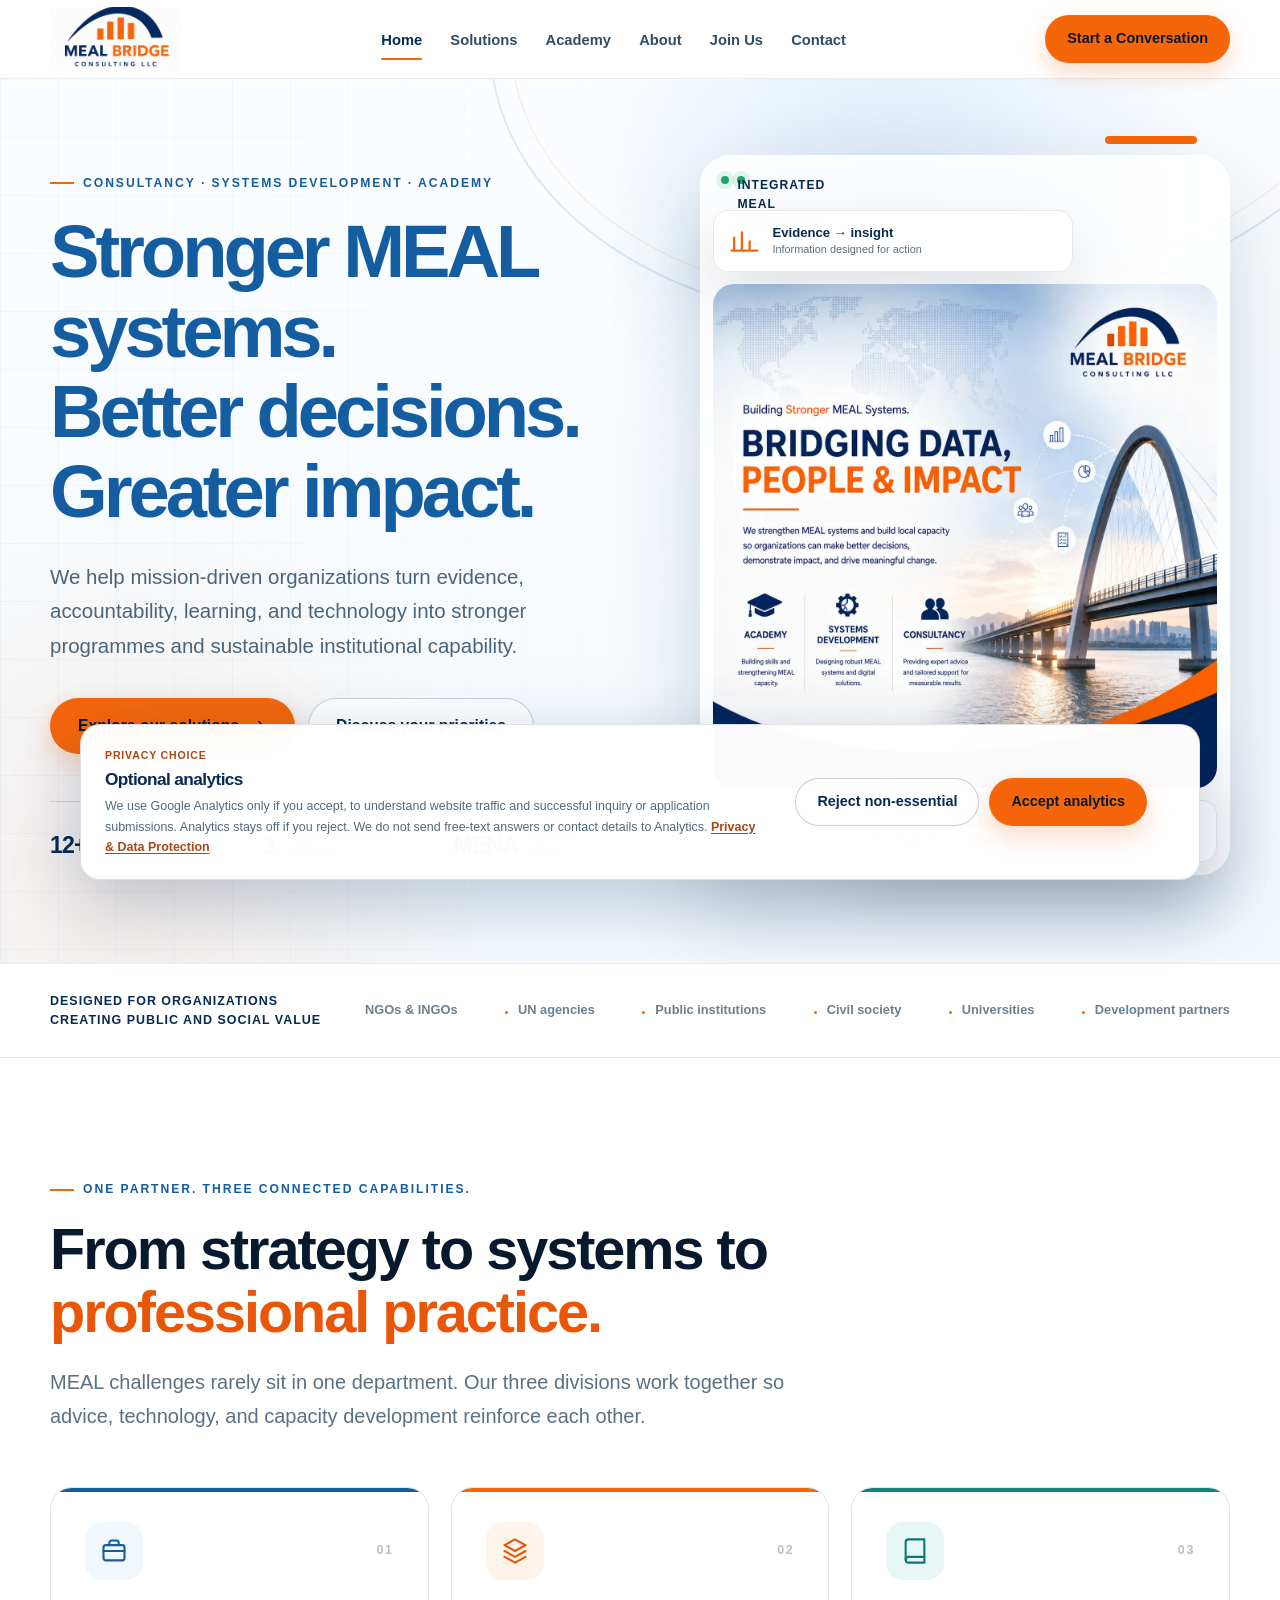
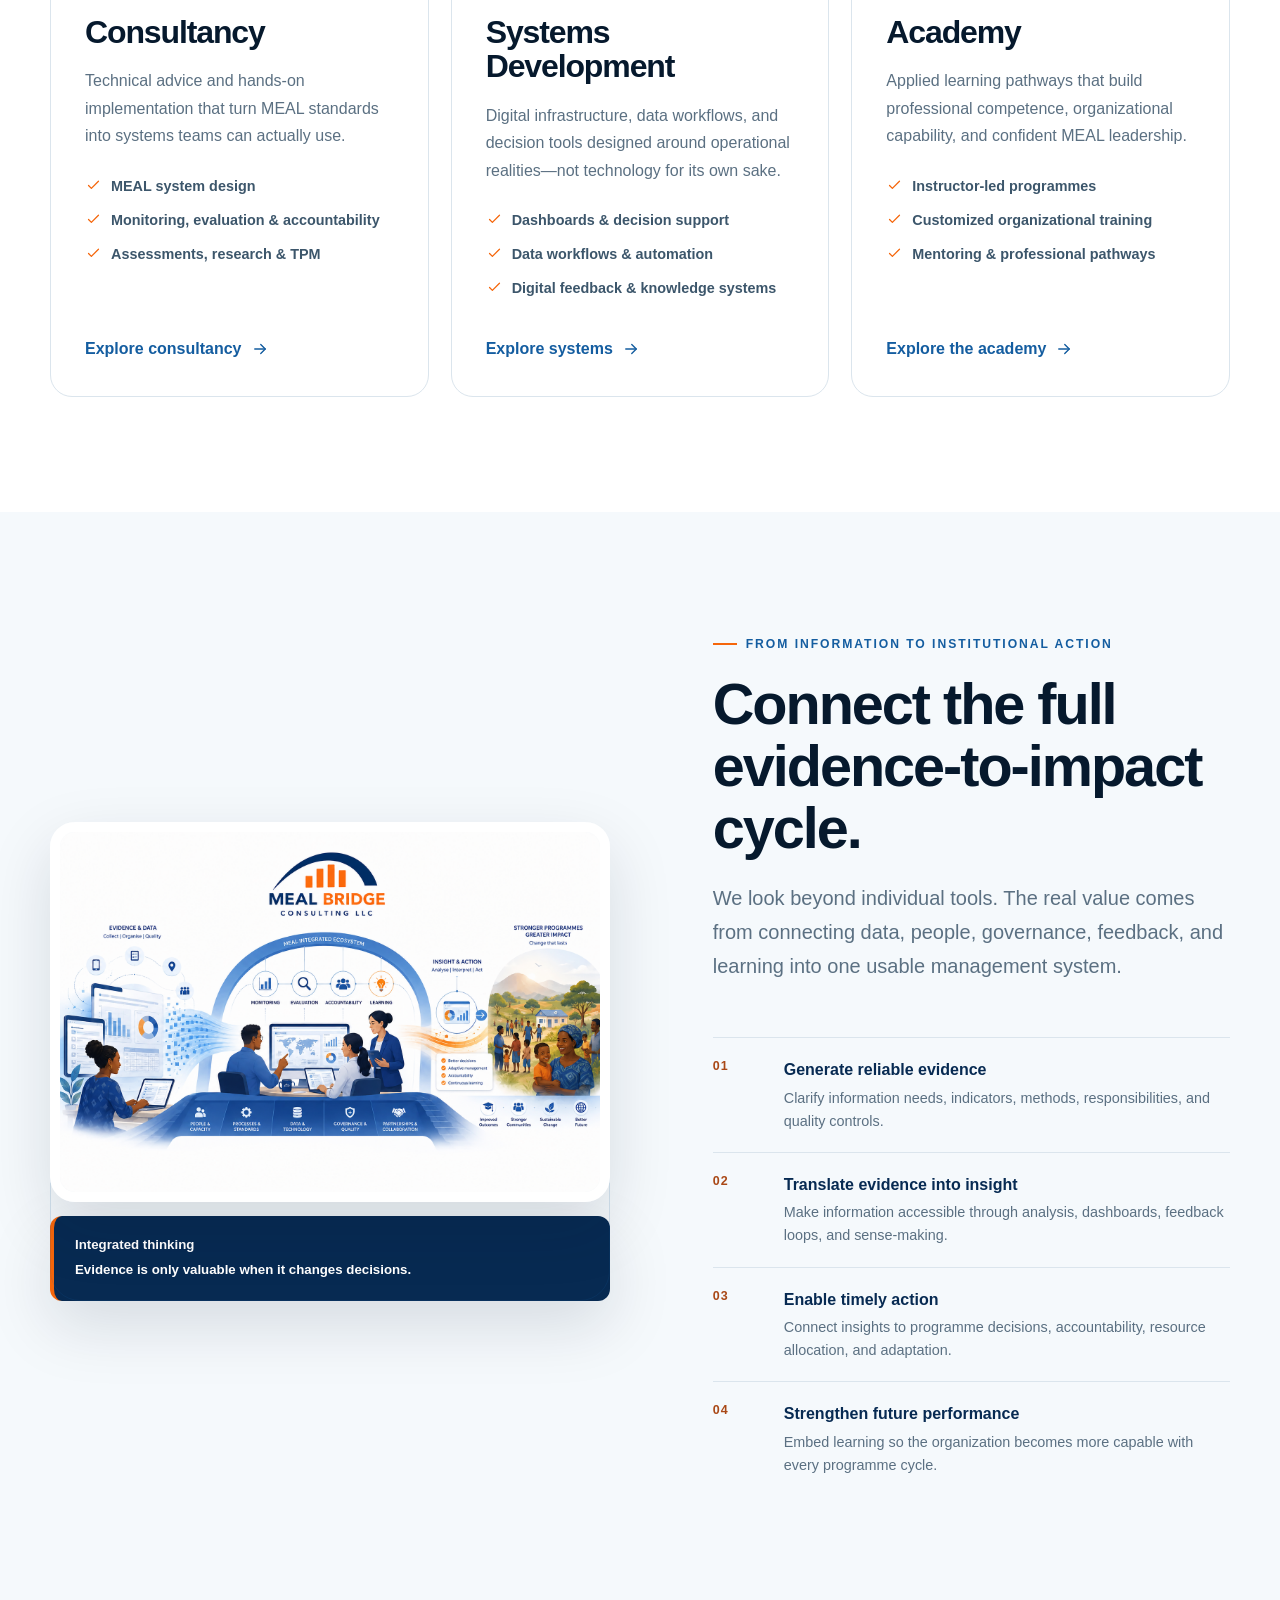
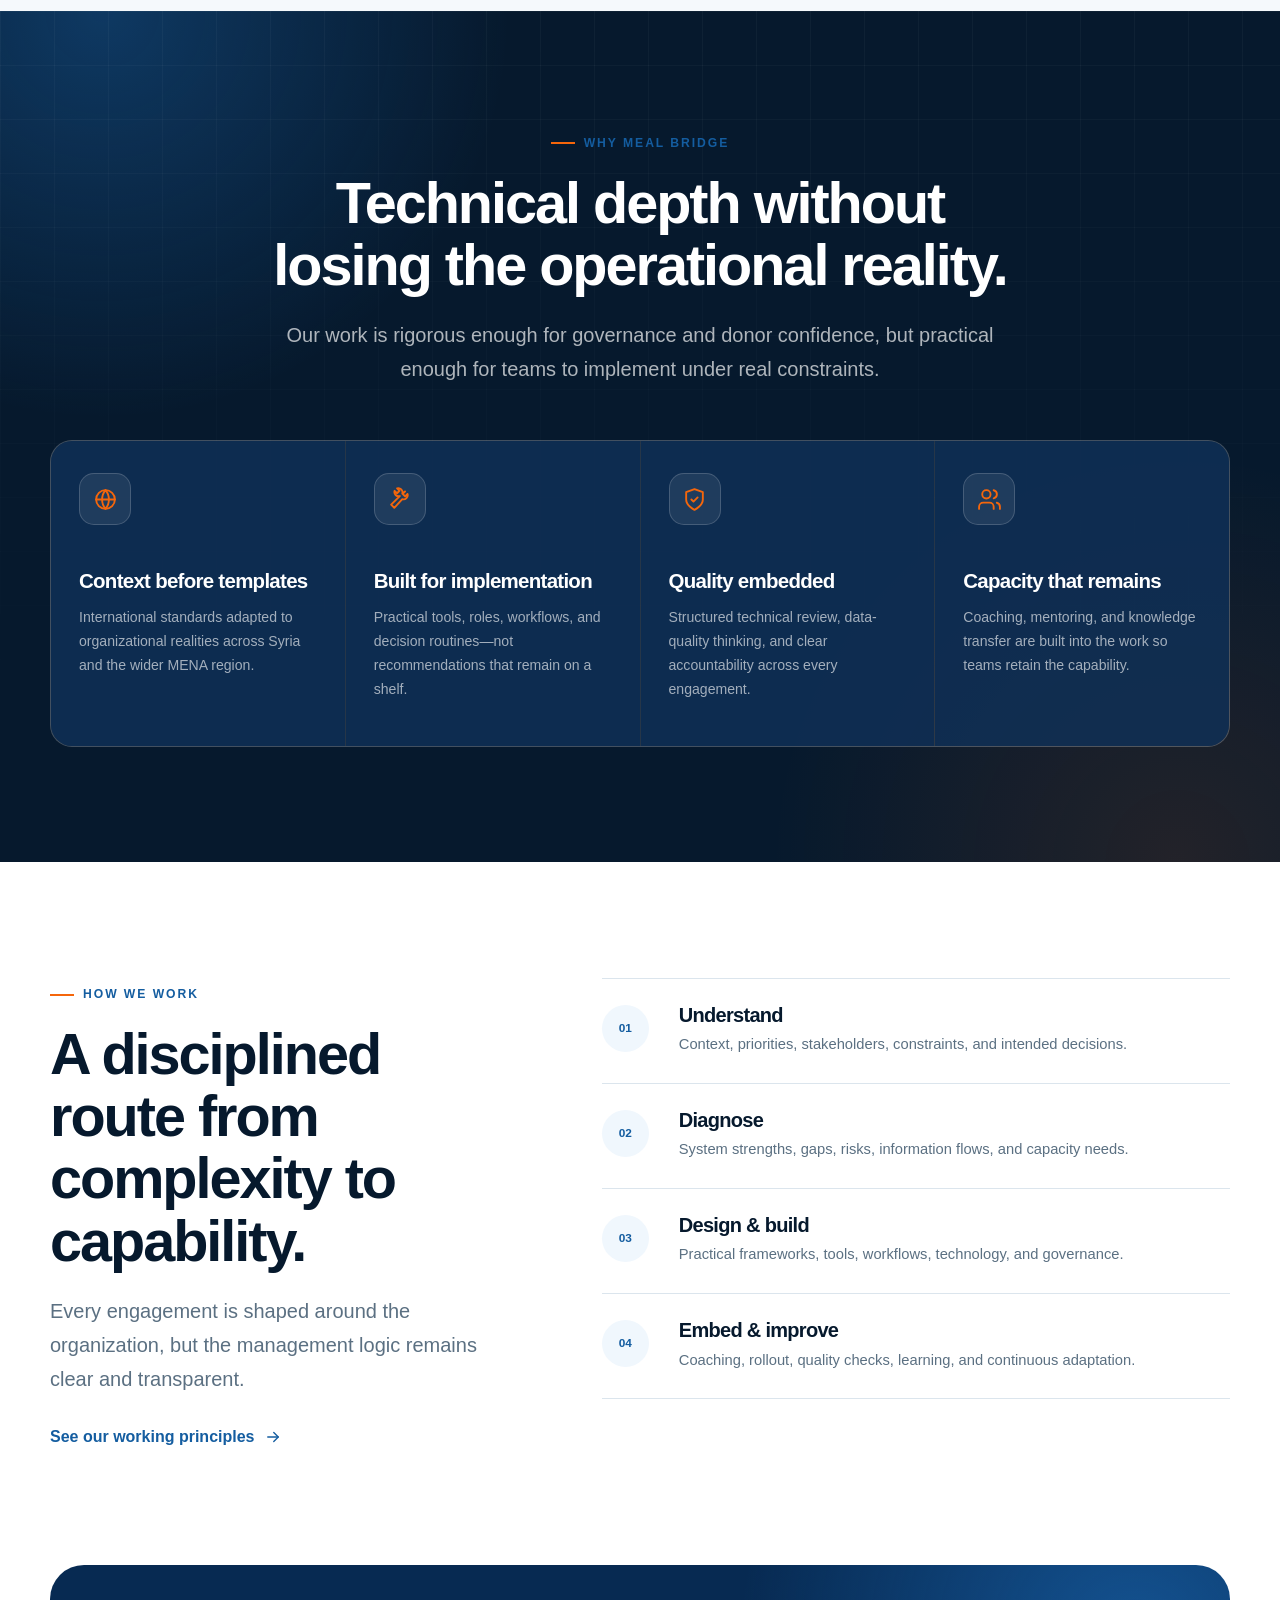
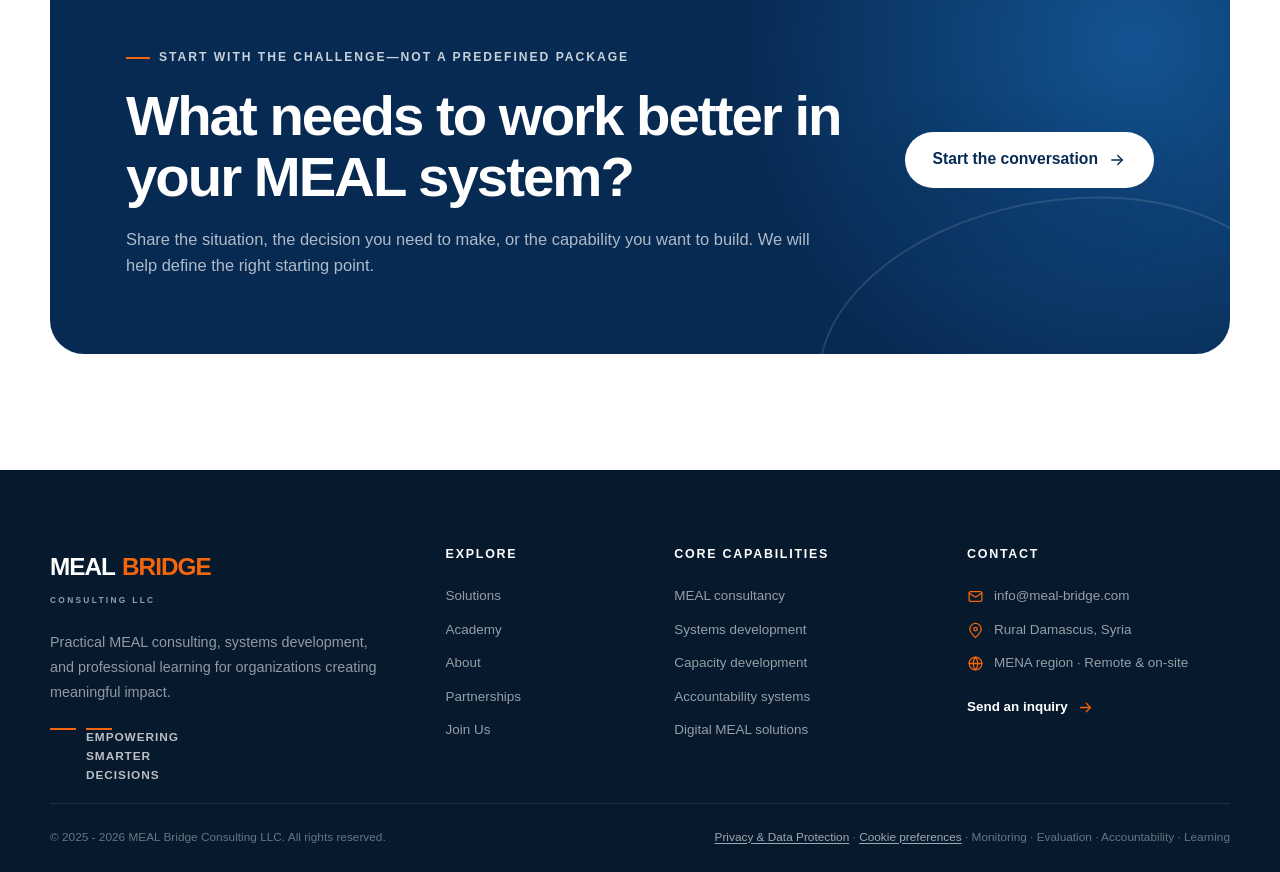
==== commit 37144888: "display the button" ====
--- a/index.html
+++ b/index.html
@@ -2,13 +2,13 @@
 <html lang="en">
 
 <head>
-  <meta charset="utf-8">
-  <meta name="viewport" content="width=device-width, initial-scale=1">
-  <script src="js/i18n-init.js?v=2"></script>
-  <style>
-    html.i18n-loading body { visibility: hidden; }
-  </style>
-  <meta name="theme-color" content="#072a52">
+  <meta charset="utf-8">
+  <meta name="viewport" content="width=device-width, initial-scale=1">
+  <script src="js/i18n-init.js?v=3"></script>
+  <style>
+    html.i18n-loading body { visibility: hidden; }
+  </style>
+  <meta name="theme-color" content="#072a52">
   <title>MEAL Consulting, Systems &amp; Academy | MEAL Bridge</title>
   <meta name="description"
     content="MEAL Bridge helps organizations strengthen monitoring, evaluation, accountability and learning through consultancy, digital systems and applied training across MENA.">
@@ -178,7 +178,7 @@
   <script defer src="js/analytics-consent.js"></script>
   <script defer src="js/main.js?v=4">
   </script>
-  <script defer src="js/i18n.js?v=6"></script>
+  <script defer src="js/i18n.js?v=7"></script>
   <script defer src="js/analytics-events.js?v=4"></script>
 </head>
 
@@ -200,8 +200,7 @@
             </svg>
           </button>
         </div>
-        <button type="button" class="language-toggle" aria-label="Switch to Arabic"
-          aria-pressed="false">العربية</button>
+        <button  type="button"  style="display: none;" class="language-toggle" aria-label="Switch to Arabic" aria-pressed="false">العربية</button>
         <a href="index.html" class="active" aria-current="page" data-i18n="nav.home">Home</a>
         <a href="solutions.html" data-i18n="nav.solutions">Solutions</a>
         <a href="academy.html" data-i18n="nav.academy">Academy</a>
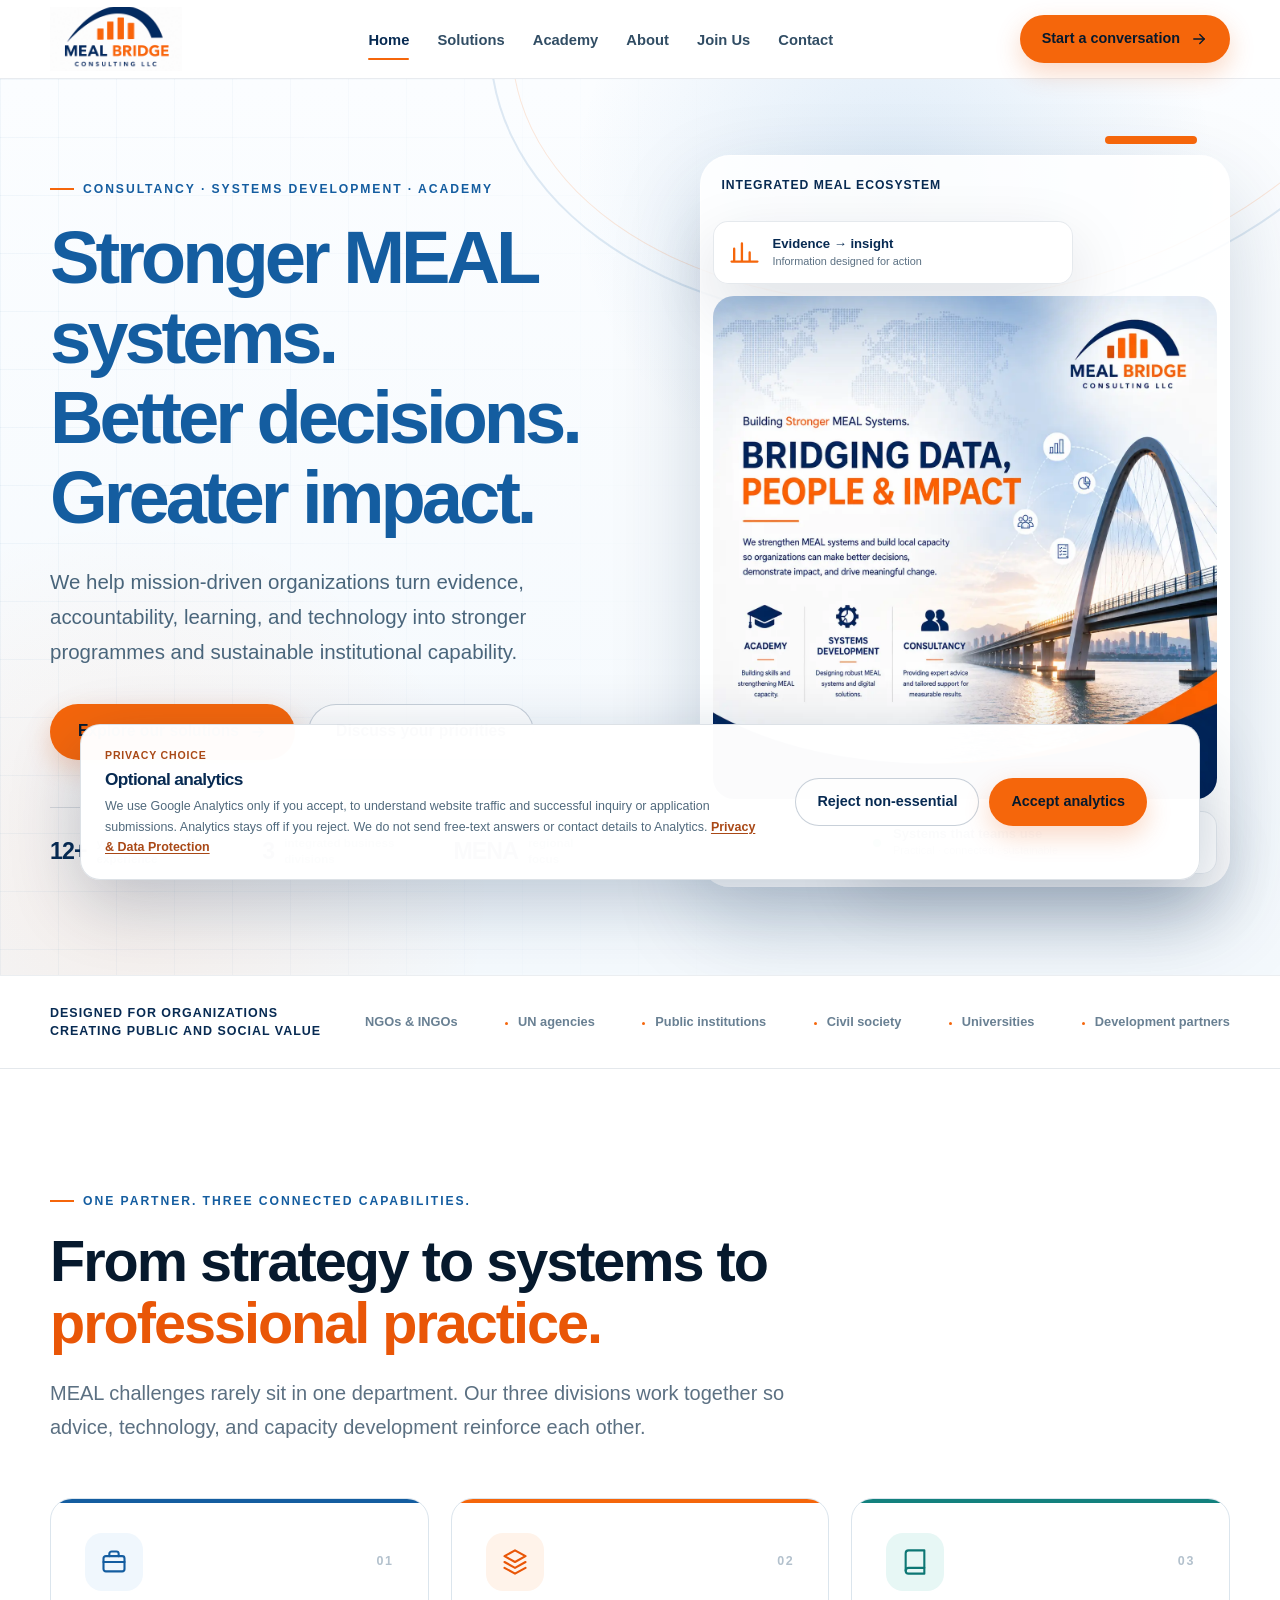
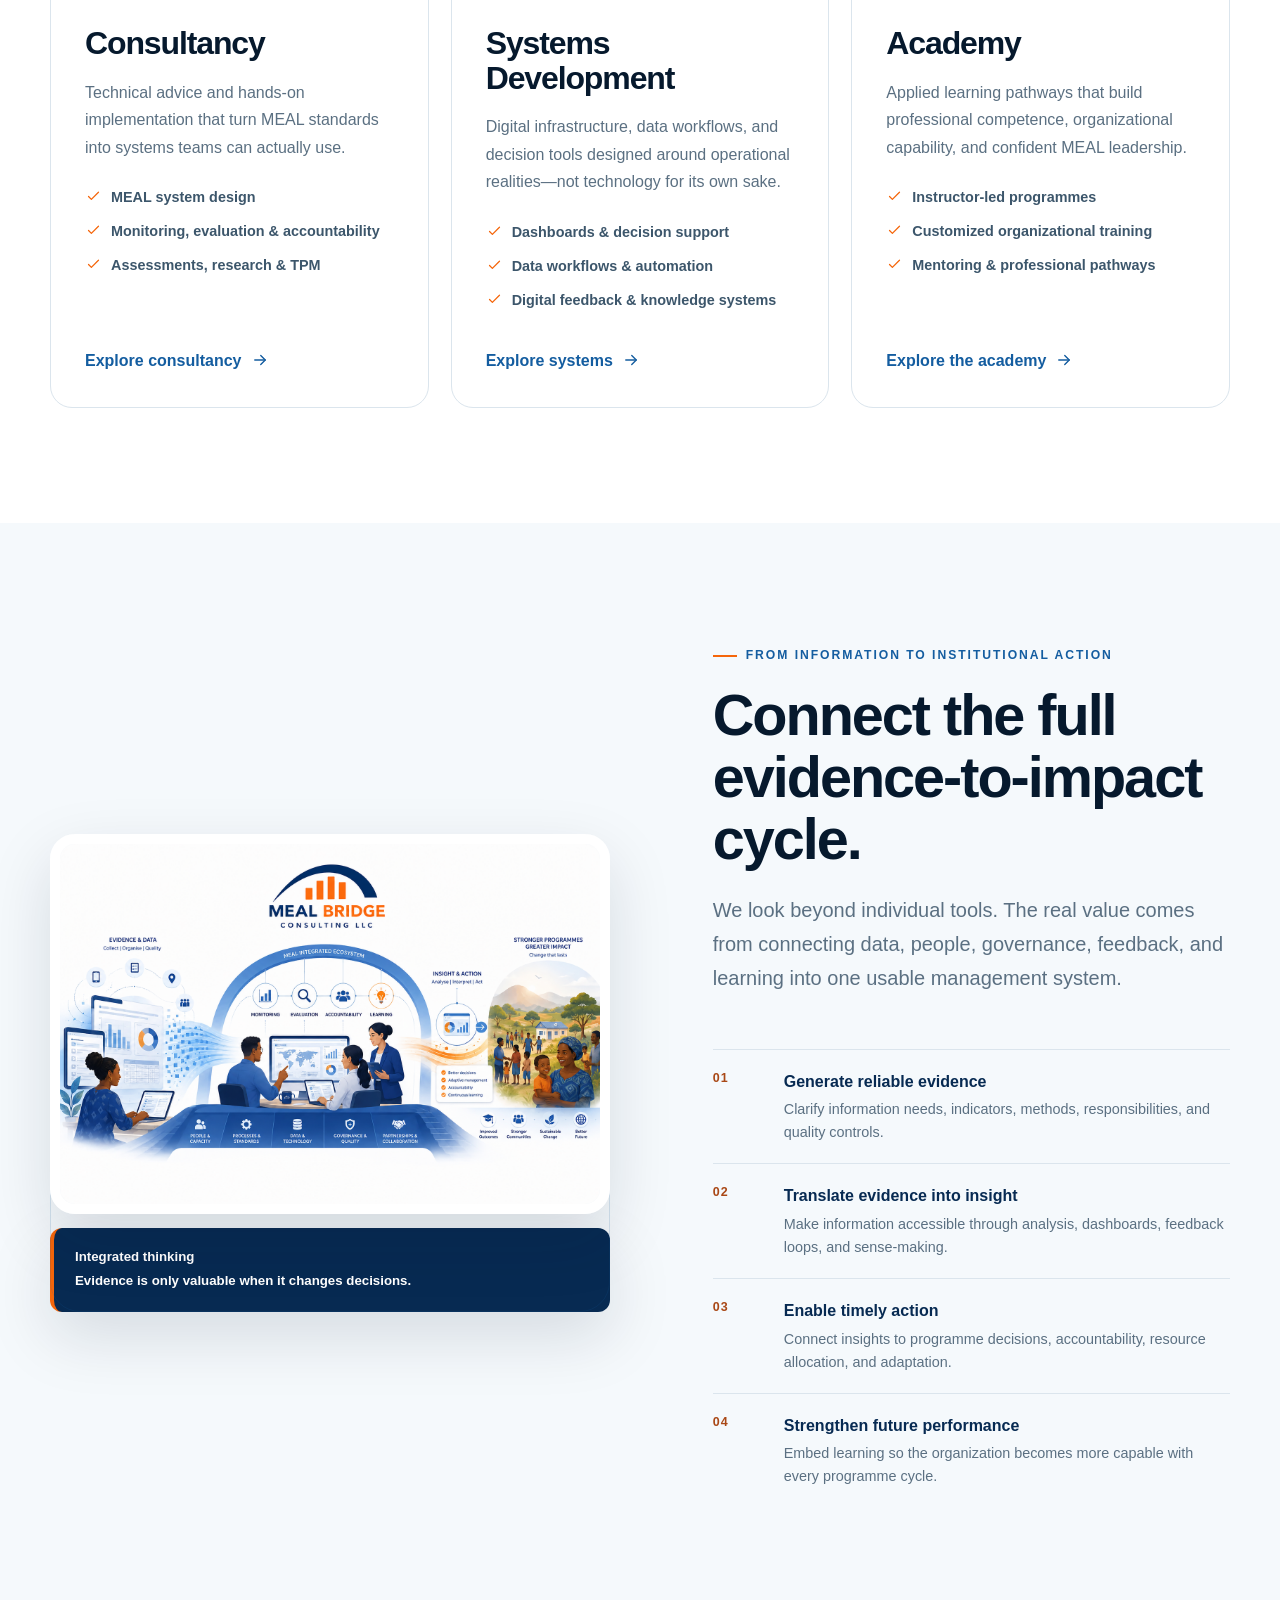
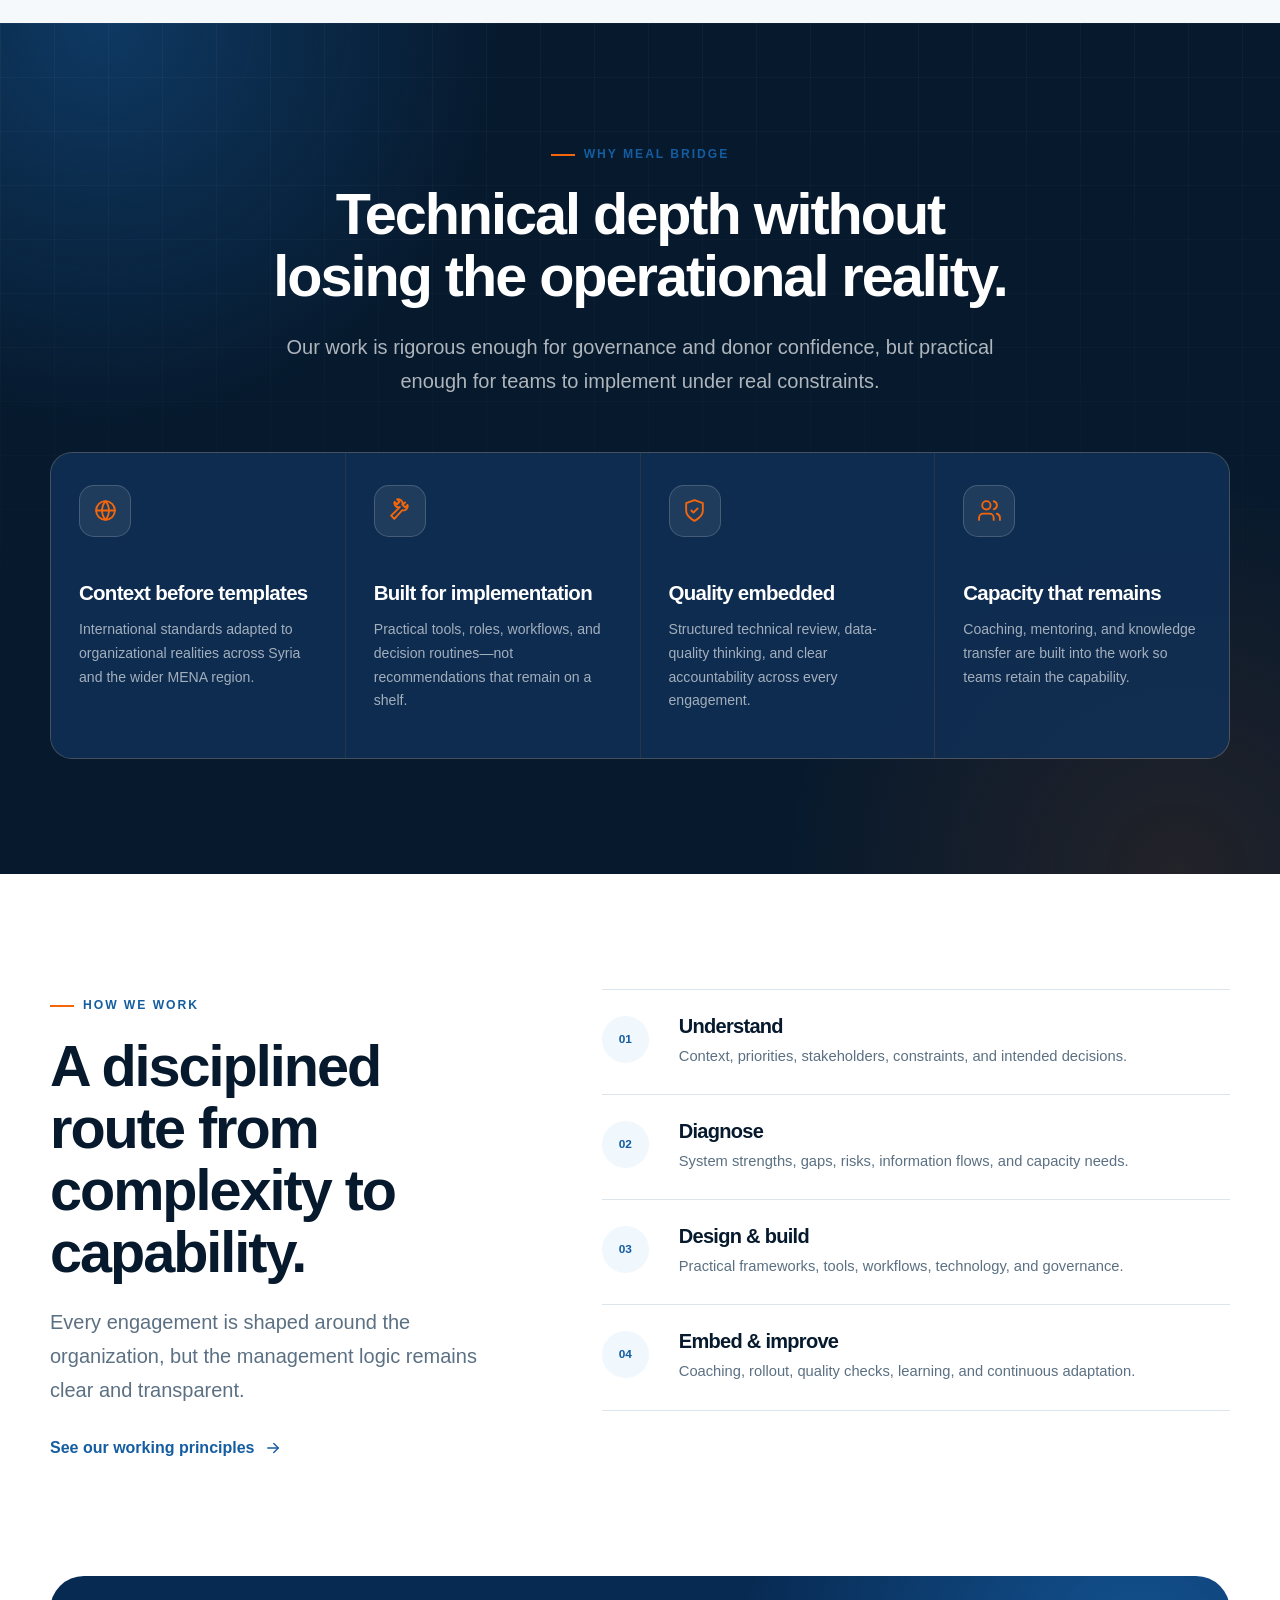
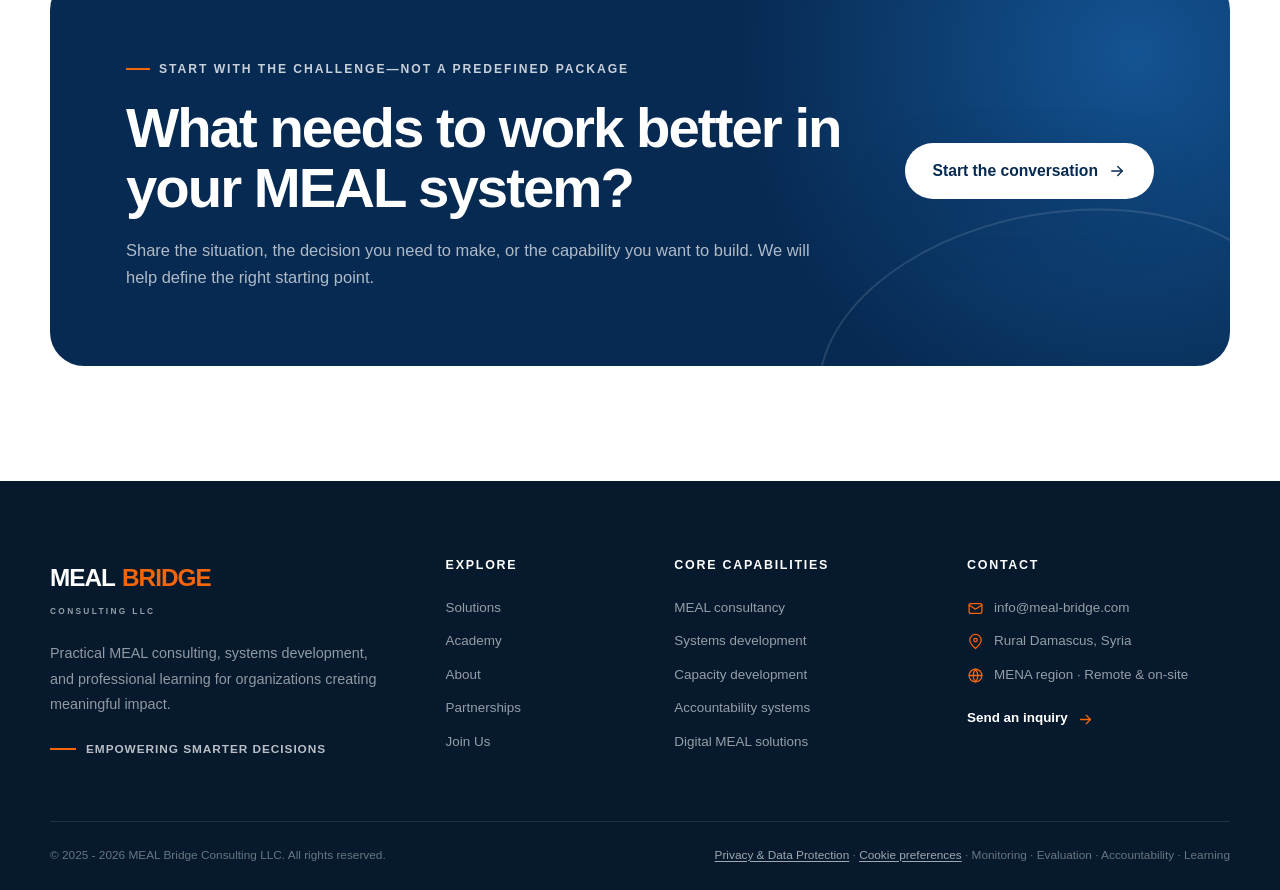
==== commit 73fe197d: "fix the errors in academy page" ====
--- a/index.html
+++ b/index.html
@@ -6,7 +6,9 @@
   <meta name="viewport" content="width=device-width, initial-scale=1">
   <script src="js/i18n-init.js?v=3"></script>
   <style>
-    html.i18n-loading body { visibility: hidden; }
+    html.i18n-loading body {
+      visibility: hidden;
+    }
   </style>
   <meta name="theme-color" content="#072a52">
   <title>MEAL Consulting, Systems &amp; Academy | MEAL Bridge</title>
@@ -200,7 +202,8 @@
             </svg>
           </button>
         </div>
-        <button  type="button"  style="display: none;" class="language-toggle" aria-label="Switch to Arabic" aria-pressed="false">العربية</button>
+        <button type="button" style="display: none;" class="language-toggle" aria-label="Switch to Arabic"
+          aria-pressed="false">العربية</button>
         <a href="index.html" class="active" aria-current="page" data-i18n="nav.home">Home</a>
         <a href="solutions.html" data-i18n="nav.solutions">Solutions</a>
         <a href="academy.html" data-i18n="nav.academy">Academy</a>
@@ -279,8 +282,8 @@
         </div>
         <div class="hero-visual">
           <div class="hero-visual-topline">
-            <span>
-            </span> <span data-i18n="index.hero.ecosystem">Integrated MEAL ecosystem</span>
+
+            <div data-i18n="index.hero.ecosystem">Integrated MEAL ecosystem</div>
           </div>
           <img src="assets/images/evidence-to-impact.webp" width="1254" height="1254" decoding="async"
             fetchpriority="high"
@@ -712,7 +715,7 @@
           meaningful impact.</p>
         <div class="footer-signal">
           <span>
-          </span> <span data-i18n="index.footer.signal">Empowering smarter decisions</span>
+          </span> Empowering smarter decisions
         </div>
       </div>
       <div class="footer-column">
@@ -777,4 +780,4 @@
   </footer>
 </body>
 
-</html>
+</html>
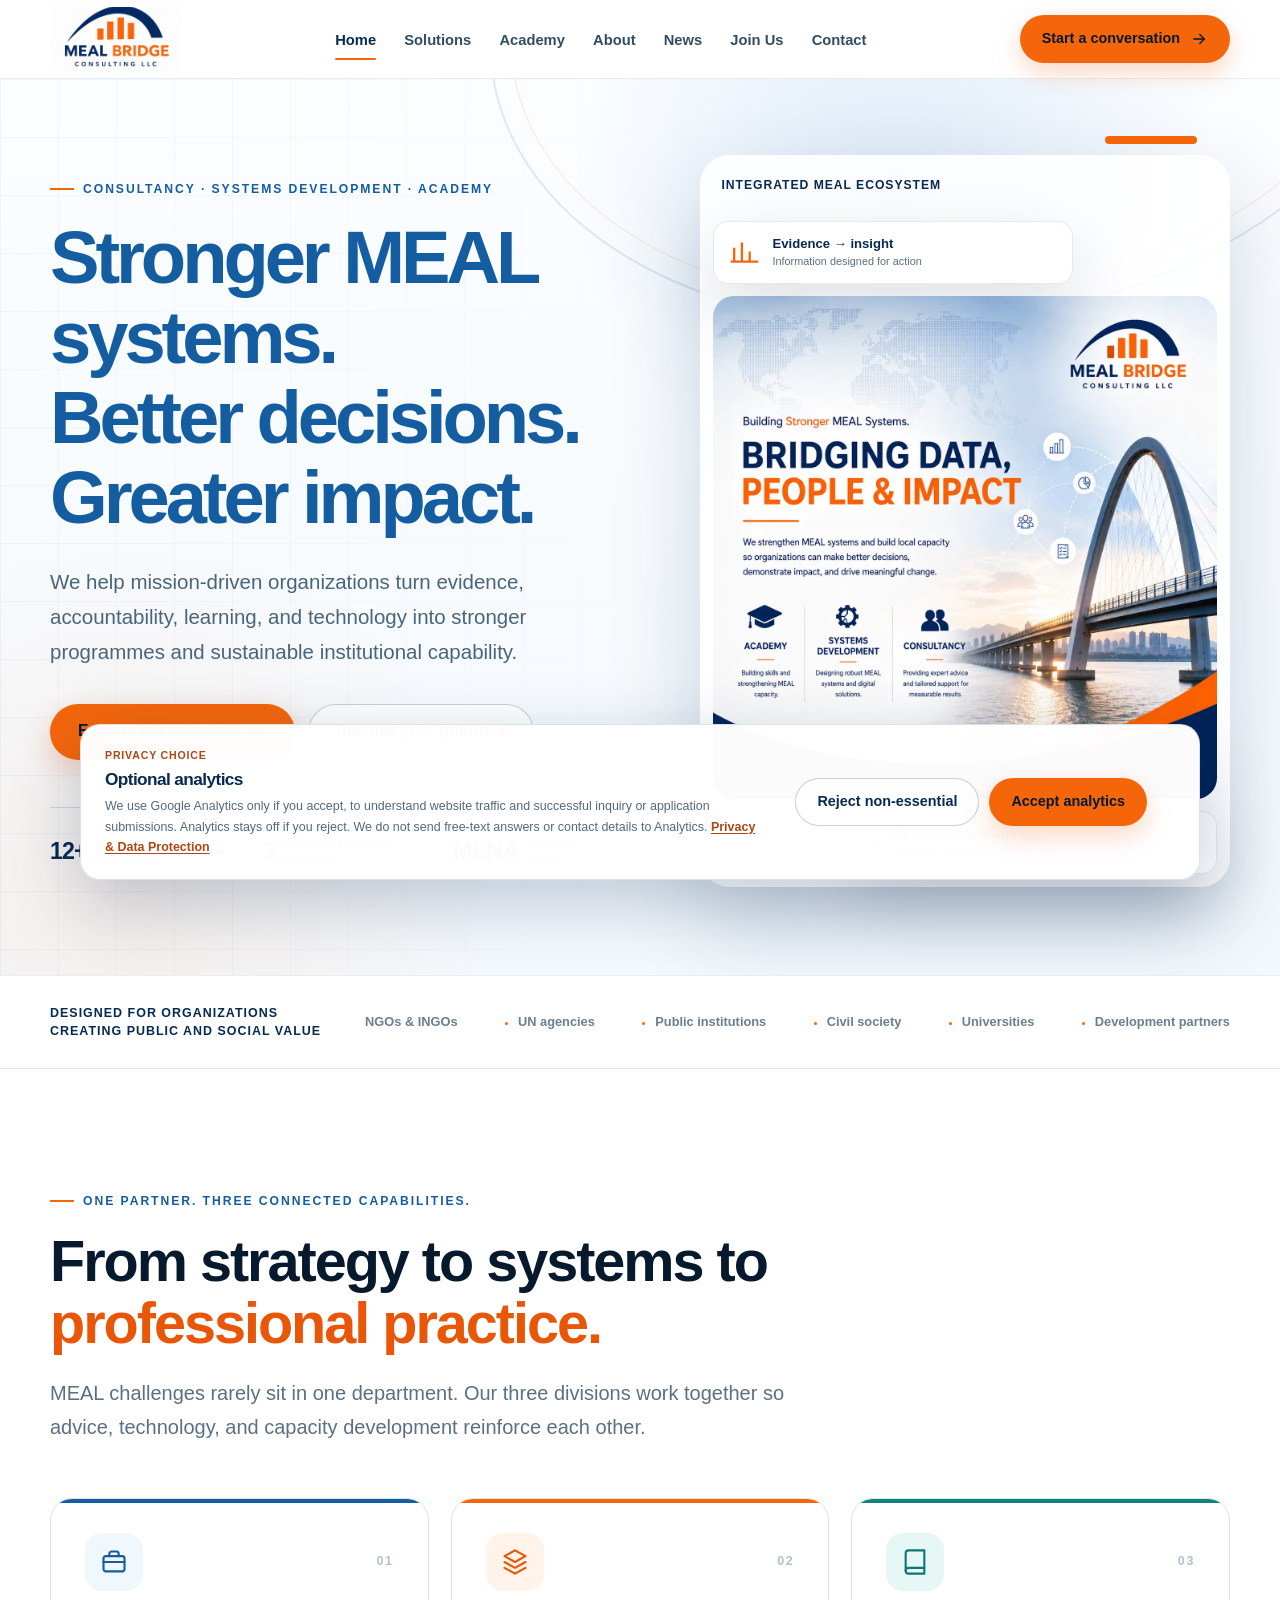
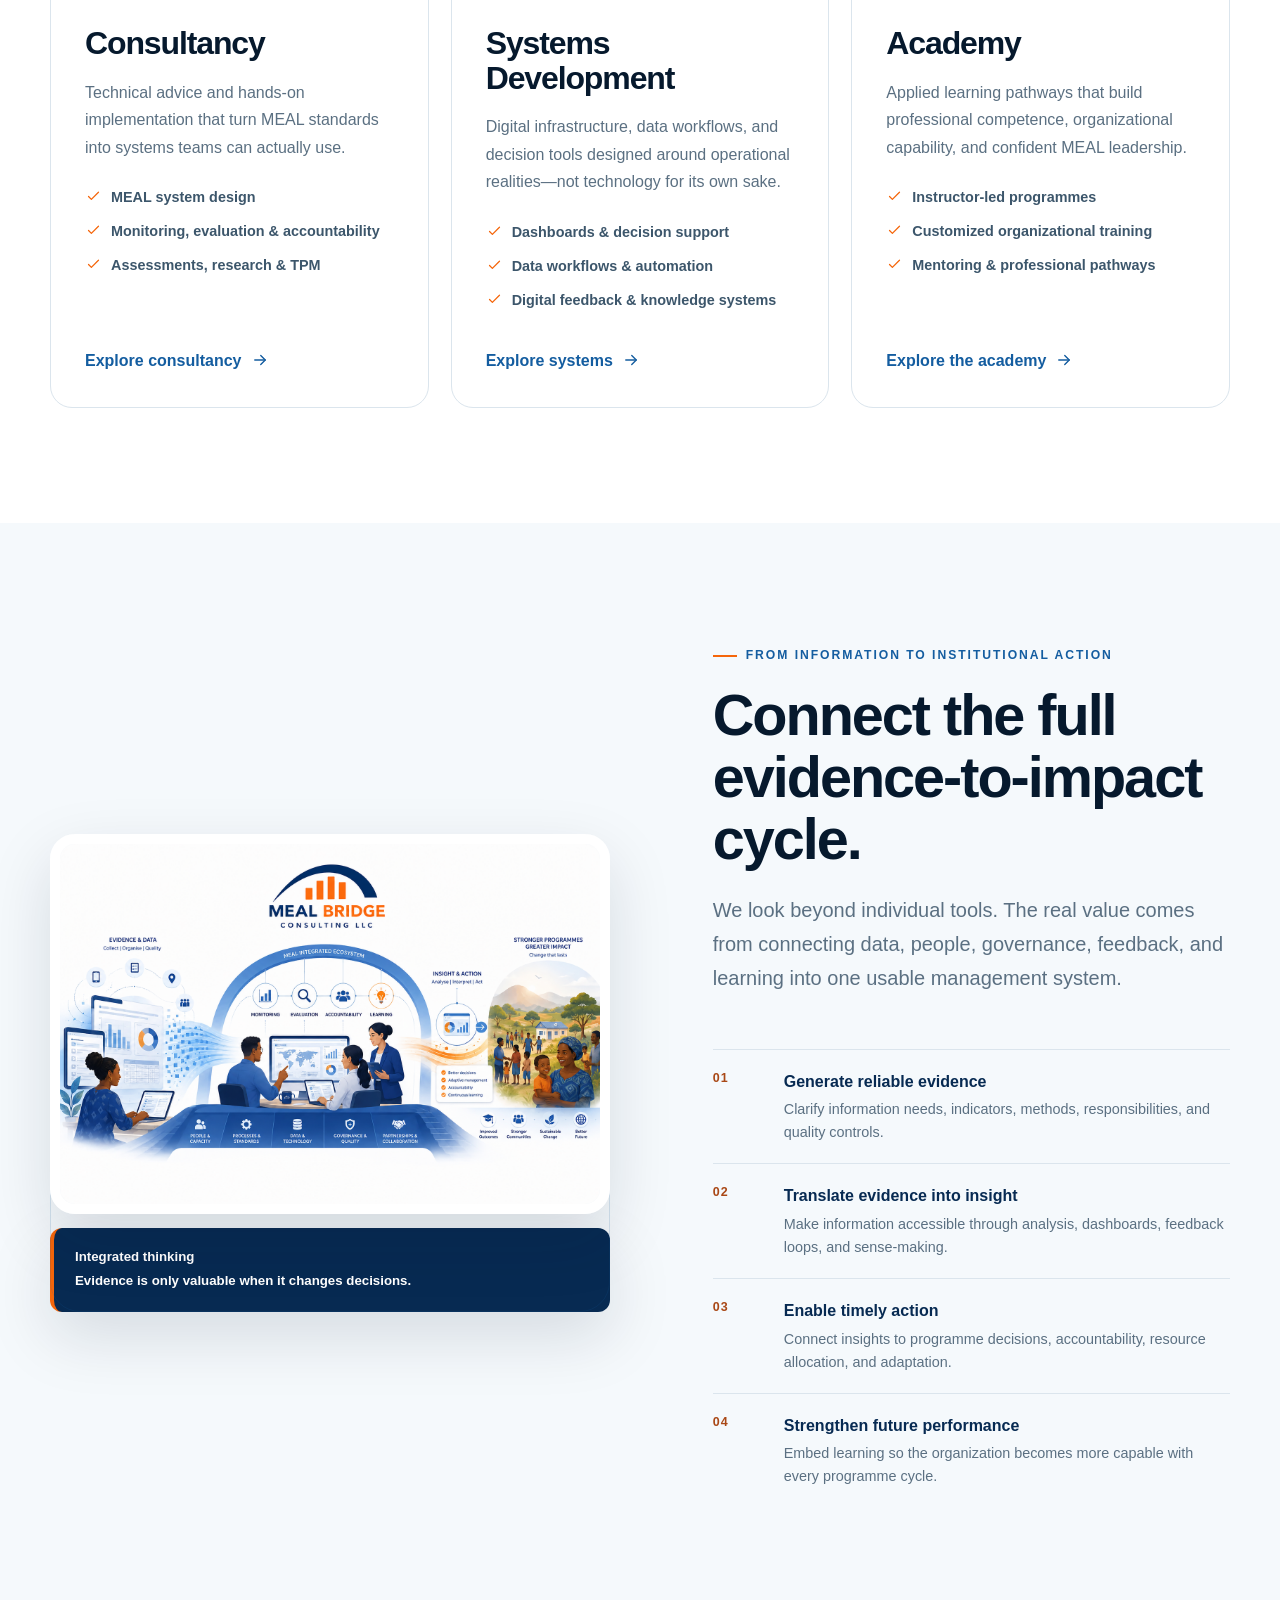
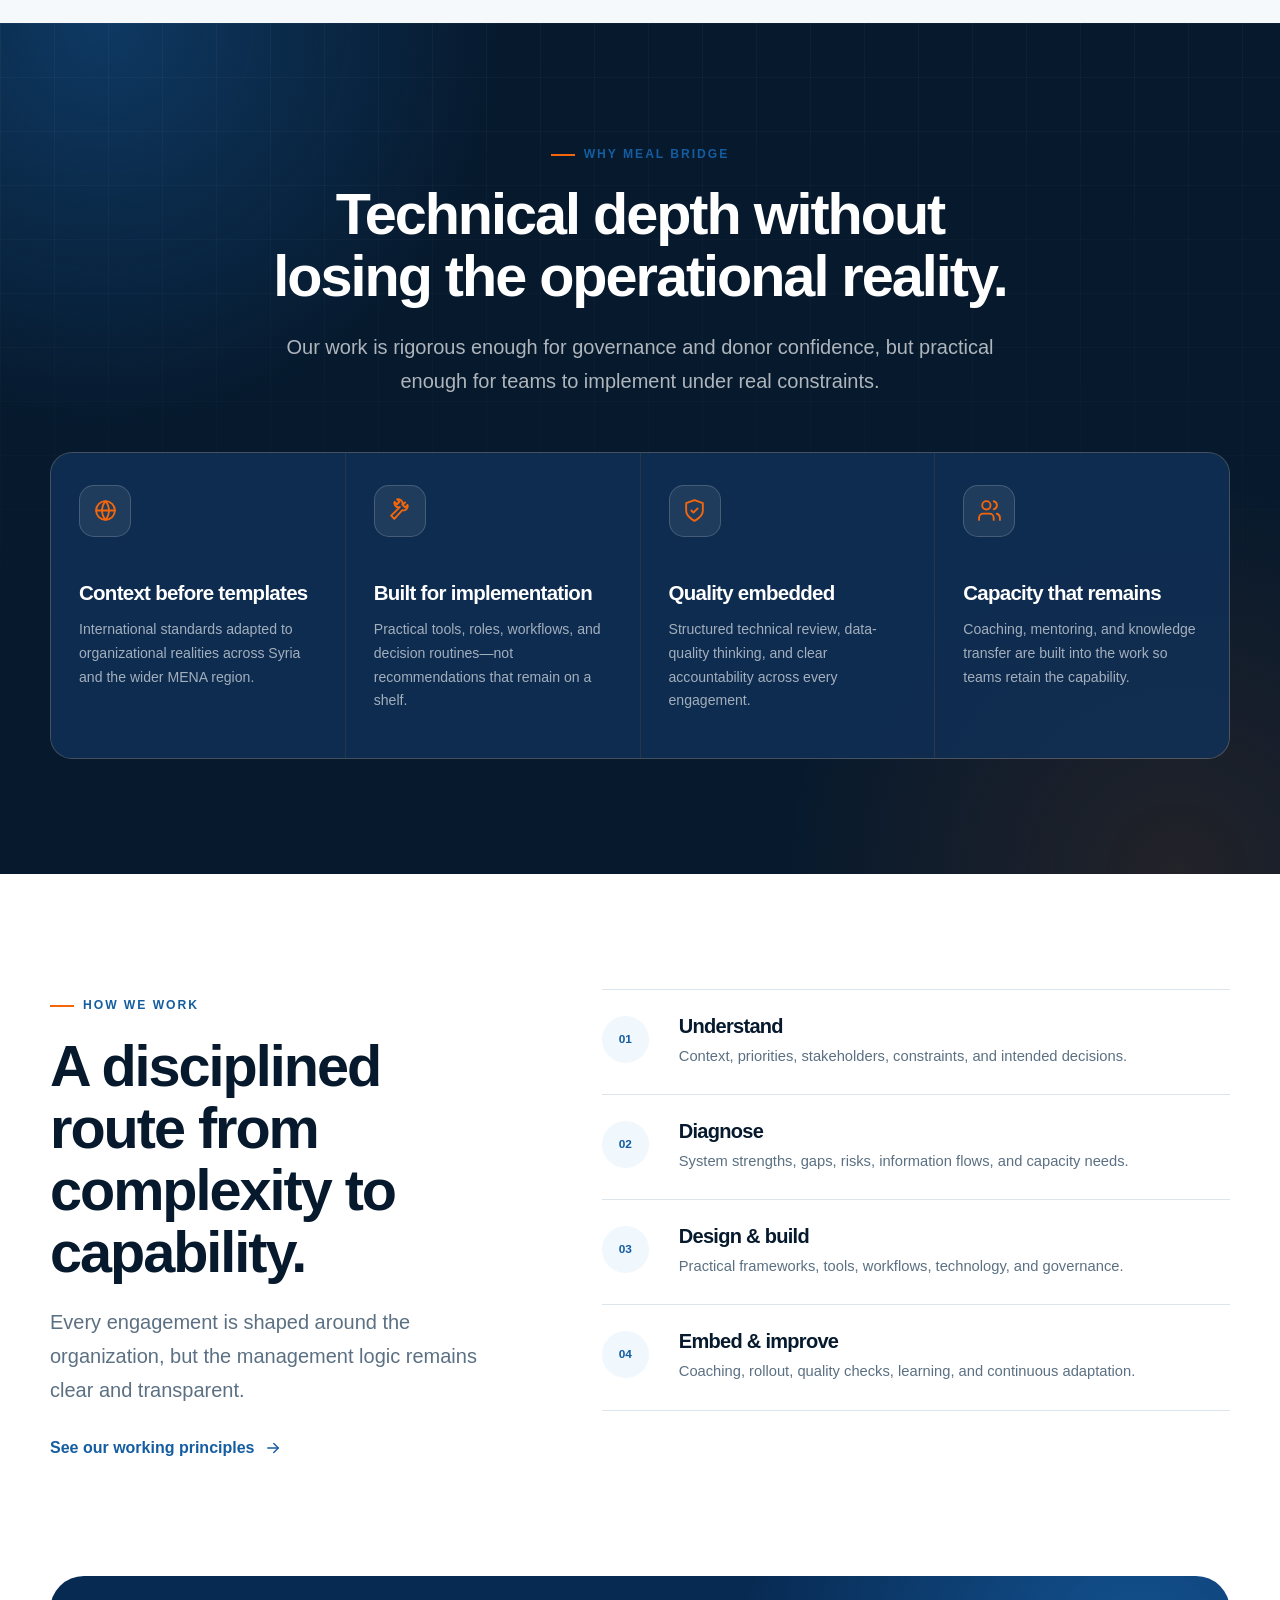
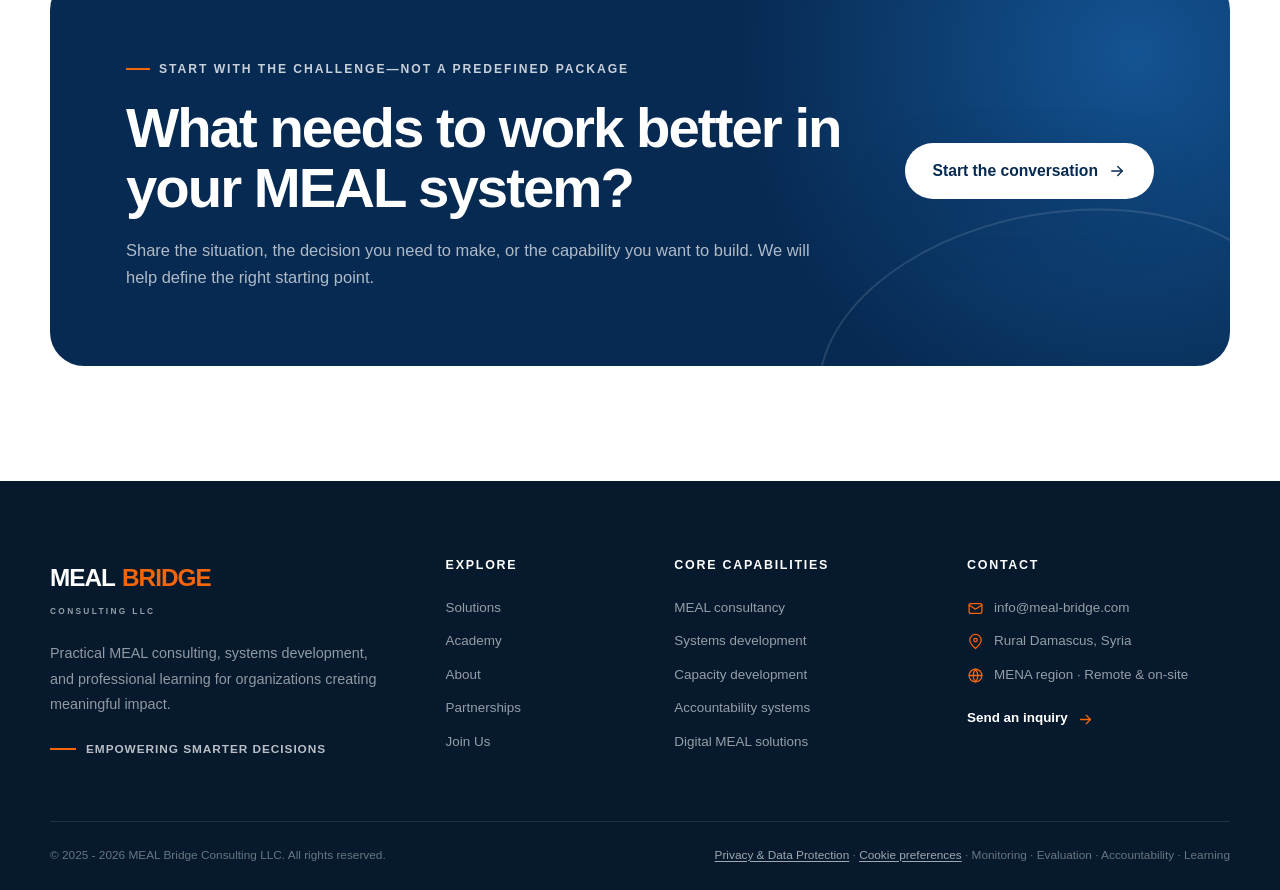
==== commit 94444745: "add news page" ====
--- a/index.html
+++ b/index.html
@@ -163,15 +163,15 @@
         "@id": "https://meal-bridge.com/academy.html#hadeel-wardeh",
         "name": "Hadeel Wardeh",
         "jobTitle": "Academy Managing Partner",
-        "image": "https://meal-bridge.com/assets/images/academy-partner.webp",
+        "image": "https://meal-bridge.com/assets/images/academy-partner.jpeg",
         "worksFor": {"@id": "https://meal-bridge.com/#organization"}
       },
       {
         "@type": "Person",
-        "@id": "https://meal-bridge.com/solutions.html#muhamed-kheer-abo-khalaf",
+        "@id": "https://meal-bridge.com/solutions.html#system-development-partner",
         "name": "Muhamed Kheer Abo Khalaf",
         "jobTitle": "Systems Managing Partner",
-        "image": "https://meal-bridge.com/assets/images/muhamed-kheer-abo-khalaf.webp",
+        "image": "https://meal-bridge.com/assets/images/system-development-partner.jpeg",
         "worksFor": {"@id": "https://meal-bridge.com/#organization"}
       }
     ]
@@ -207,7 +207,8 @@
         <a href="index.html" class="active" aria-current="page" data-i18n="nav.home">Home</a>
         <a href="solutions.html" data-i18n="nav.solutions">Solutions</a>
         <a href="academy.html" data-i18n="nav.academy">Academy</a>
-        <a href="about.html" data-i18n="nav.about">About</a>
+        <a href="about.html" data-i18n="nav.about">About</a>
+        <a href="news.html" data-i18n="nav.news">News</a>
         <a href="join-us.html" data-i18n="nav.join">Join Us</a>
         <a href="contact.html" data-i18n="nav.contact">Contact</a>
         <a href="contact.html" class="button button-primary mobile-nav-cta"><span data-i18n="nav.conversation">Start a
--- a/assets/css/style.css
+++ b/assets/css/style.css
@@ -1676,9 +1676,7 @@
 .hero-accent {
   color: #ff8b45;
 }
-
 .hero-mini-panel,
-.academy-hero-panel,
 .about-hero-facts,
 .contact-hero-aside {
   width: min(100%, 330px);
@@ -1688,10 +1686,7 @@
   padding: 27px;
   backdrop-filter: blur(12px);
 }
-
-
-.hero-mini-panel>span,
-.academy-hero-panel>span {
+.hero-mini-panel>span {
   display: block;
   margin-bottom: 17px;
   color: #ff9b5d;
@@ -2189,148 +2184,6 @@
 }
 
 /* Academy */
-.academy-hero-panel>div {
-  display: flex;
-  align-items: center;
-  justify-content: space-between;
-  gap: 8px;
-}
-
-.academy-hero-panel b {
-  color: var(--white);
-  font-size: .78rem;
-}
-
-.academy-hero-panel i {
-  width: 15px;
-  height: 1px;
-  background: rgba(255, 255, 255, .24);
-}
-
-.academy-audience-section {
-  background: var(--white);
-}
-
-.academy-audience-grid {
-  display: grid;
-  grid-template-columns: repeat(3, 1fr);
-  gap: 20px;
-}
-
-.academy-audience-grid article {
-  min-height: 345px;
-  border: 1px solid var(--line);
-  border-radius: 20px;
-  background: var(--white);
-  padding: 31px;
-}
-
-.academy-audience-icon {
-  display: grid;
-  width: 54px;
-  height: 54px;
-  margin-bottom: 40px;
-  place-items: center;
-  border-radius: 16px;
-  background: #e7f7f5;
-  color: #0d7774;
-}
-
-.academy-audience-icon svg {
-  width: 26px;
-  height: 26px;
-}
-
-.academy-audience-grid small,
-.pathway-main small {
-  display: block;
-  margin-bottom: 10px;
-  color: var(--orange-600);
-  font-size: .65rem;
-  font-weight: 850;
-  letter-spacing: .12em;
-  text-transform: uppercase;
-}
-
-.academy-audience-grid h2 {
-  margin-bottom: 14px;
-  font-size: 1.45rem;
-}
-
-.academy-audience-grid p {
-  margin: 0;
-  font-size: .9rem;
-}
-
-.pathway-section {
-  background: var(--surface);
-}
-
-.academy-pathways {
-  border-top: 1px solid var(--line);
-}
-
-.academy-pathways article {
-  display: grid;
-  grid-template-columns: 110px minmax(0, 1.25fr) minmax(230px, .75fr);
-  align-items: center;
-  gap: 35px;
-  border-bottom: 1px solid var(--line);
-  padding: 38px 0;
-}
-
-.pathway-index {
-  display: flex;
-  align-items: center;
-  gap: 12px;
-}
-
-.pathway-index span {
-  color: var(--navy-900);
-  font-size: 1.55rem;
-  font-weight: 850;
-  letter-spacing: -.04em;
-}
-
-.pathway-index i {
-  width: 32px;
-  height: 2px;
-  background: var(--orange-500);
-}
-
-.pathway-main h2 {
-  margin-bottom: 10px;
-  font-size: 1.55rem;
-}
-
-.pathway-main p {
-  margin: 0;
-  font-size: .91rem;
-}
-
-.pathway-outcomes {
-  display: grid;
-  gap: 9px;
-}
-
-.pathway-outcomes span {
-  display: flex;
-  align-items: center;
-  gap: 8px;
-  color: #496479;
-  font-size: .8rem;
-  font-weight: 700;
-}
-
-.pathway-outcomes svg {
-  width: 16px;
-  height: 16px;
-  color: #0d7774;
-}
-
-.format-section {
-  background: var(--white);
-}
 
 .format-grid {
   display: grid;
@@ -2500,31 +2353,6 @@
   color: var(--navy-900);
   font-weight: 750;
   text-align: center;
-}
-
-.institutional-section {
-  background: var(--navy-900);
-}
-
-.institutional-grid {
-  display: grid;
-  grid-template-columns: 1fr 1fr;
-  align-items: start;
-  gap: clamp(55px, 9vw, 130px);
-}
-
-.institutional-grid h2 {
-  color: var(--white);
-  font-size: clamp(2.5rem, 5vw, 4.7rem);
-}
-
-.institutional-grid>div:last-child>p {
-  color: rgba(255, 255, 255, .67);
-  font-size: 1.04rem;
-}
-
-.institutional-list li {
-  color: rgba(255, 255, 255, .76);
 }
 
 .academy-final-cta {
@@ -2975,28 +2803,6 @@
 .course-card-body {
   border-top: 1px solid var(--line);
   padding: 22px;
-}
-
-.course-meta {
-  display: flex;
-  flex-wrap: wrap;
-  gap: 8px;
-  margin-bottom: 17px;
-}
-
-.course-meta span,
-.course-meta strong {
-  border-radius: 999px;
-  background: var(--blue-50);
-  padding: 6px 9px;
-  color: #446176;
-  font-size: .66rem;
-  font-weight: 800;
-}
-
-.course-meta strong {
-  background: #fff0e7;
-  color: var(--orange-600);
 }
 
 .course-card-body>p,
@@ -4335,16 +4141,6 @@
   .format-grid article:nth-child(-n+2) {
     border-bottom: 1px solid var(--line);
   }
-
-  .academy-pathways article {
-    grid-template-columns: 90px 1fr;
-  }
-
-  .pathway-outcomes {
-    grid-column: 2;
-    grid-template-columns: repeat(3, auto);
-    justify-content: start;
-  }
 }
 
 @media (max-width: 900px) {
@@ -4356,9 +4152,7 @@
   .integrated-grid,
   .faq-grid,
   .learning-model-grid,
-  .institutional-grid,
   .story-grid-new,
-  .leadership-grid-new,
   .collaboration-grid,
   .inquiry-grid {
     grid-template-columns: 1fr;
@@ -4368,9 +4162,7 @@
   .integrated-grid,
   .faq-grid,
   .learning-model-grid,
-  .institutional-grid,
   .story-grid-new,
-  .leadership-grid-new,
   .inquiry-grid {
     gap: 50px;
   }
@@ -4383,20 +4175,8 @@
     max-width: 760px;
   }
 
-  .academy-audience-grid {
-    grid-template-columns: 1fr;
-  }
-
-  .academy-audience-grid article {
-    min-height: 0;
-  }
-
   .learning-model-visual {
     order: -1;
-  }
-
-  .leadership-photo-new {
-    max-width: 580px;
   }
 
   .collaboration-grid>.button {
@@ -4428,7 +4208,6 @@
   }
 
   .hero-mini-panel,
-  .academy-hero-panel,
   .about-hero-facts,
   .contact-hero-aside {
     width: 100%;
@@ -4472,16 +4251,6 @@
     border-bottom: 0 !important;
   }
 
-  .academy-pathways article {
-    grid-template-columns: 1fr;
-    gap: 18px;
-  }
-
-  .pathway-outcomes {
-    grid-column: auto;
-    grid-template-columns: 1fr;
-  }
-
   .learning-principles {
     grid-template-columns: 1fr;
   }
@@ -4492,10 +4261,6 @@
 
   .approach-list article {
     border-left: 1px solid var(--line);
-  }
-
-  .leadership-grid-new {
-    grid-template-columns: minmax(0, 1fr);
   }
 
   .form-row-new {
@@ -4519,7 +4284,6 @@
 
   .capability-card,
   .principle-grid article,
-  .academy-audience-grid article,
   .conversation-grid>a,
   .contact-form-new,
   .academy-application-form {
@@ -4551,15 +4315,6 @@
   .learning-orbit span {
     padding: 7px 9px;
     font-size: .62rem;
-  }
-
-  .leadership-photo-label {
-    position: absolute;
-    right: 14px;
-    bottom: 14px;
-    max-width: calc(100% - 28px);
-    min-width: 0;
-    margin: 0;
   }
 
   .form-shell-head {
@@ -4658,20 +4413,6 @@
   inset: auto;
   width: 100%;
   max-width: none;
-  margin: 0;
-}
-
-.leadership-photo-new {
-  display: grid;
-  gap: 14px;
-}
-
-.leadership-photo-label {
-  position: static;
-  inset: auto;
-  width: 100%;
-  max-width: none;
-  min-width: 0;
   margin: 0;
 }
 
@@ -4796,7 +4537,7 @@
 
 .join-path-grid {
   display: grid;
-  grid-template-columns: repeat(3, minmax(0, 1fr));
+  grid-template-columns: repeat(4, minmax(0, 1fr));
   gap: 22px;
 }
 
@@ -5273,6 +5014,18 @@
 .opportunity-empty p {
   max-width: 620px;
   margin-bottom: 0;
+}
+
+
+.opportunity-location {
+  margin: -4px 0 12px;
+  color: var(--navy-900);
+  font-size: .88rem;
+}
+
+.opportunity-location strong {
+  color: var(--navy-900);
+  font-weight: 800;
 }
 
 .opportunity-dates {
@@ -5848,7 +5601,6 @@
   gap: 6px;
   border: 0px solid var(--line);
   border-radius: 999px;
-  background: var(--white);
   padding: 6px 12px;
   background: var(--navy-900);
   color: var(--white);
@@ -5876,3 +5628,78 @@
     padding-left: 4px;
   }
 }
+
+
+/* === V1.6: Expression of Interest pathway === */
+.eoi-deadline-note { margin-top: 10px !important; border-left: 3px solid var(--orange-500); padding-left: 12px; }
+@media(max-width:1100px){ .join-path-grid{grid-template-columns:repeat(2,minmax(0,1fr));} }
+@media(max-width:900px){ .join-path-grid{grid-template-columns:1fr;} }
+
+
+/* News and company updates */
+.news-card {
+  width: 100%;
+  max-width: 900px;
+  margin-inline: auto;
+}
+
+.news-card h2,
+.news-card p,
+.news-card-organizations h3 { overflow-wrap: anywhere; }
+
+.news-card-date {
+  margin: -14px 0 14px;
+  color: var(--muted);
+  font-size: .9rem;
+  font-weight: 650;
+}
+
+.news-card-more { margin-top: 22px; }
+
+.news-card-more summary {
+  display: inline-flex;
+  min-height: 44px;
+  align-items: center;
+  justify-content: center;
+  list-style: none;
+}
+
+.news-card-more summary::-webkit-details-marker { display: none; }
+.news-card-more summary:focus-visible { outline: 3px solid var(--orange-500); outline-offset: 3px; }
+.news-card-more[open] .news-read-more { display: none; }
+.news-card-more:not([open]) .news-read-less { display: none; }
+.news-card-more-content { padding-top: 22px; }
+
+.news-card-organizations {
+  display: grid;
+  grid-template-columns: repeat(2, minmax(0, 1fr));
+  gap: 24px;
+  margin-top: 28px;
+  border-top: 1px solid var(--line);
+  padding-top: 22px;
+}
+
+.news-card-organizations h3 {
+  margin-bottom: 8px;
+  font-size: 1rem;
+}
+
+.news-card-organizations p { margin-bottom: 0; }
+
+@media (max-width: 640px) {
+  .news-card-organizations { grid-template-columns: 1fr; gap: 18px; }
+}
+
+@media (max-width: 760px) {
+  .news-section { padding-block: 64px; }
+  .news-section .section-heading { margin-bottom: 32px; }
+  .news-card { padding: 24px; }
+  .news-card>span { margin-bottom: 20px; }
+  .news-card-date { margin-top: -8px; }
+  .news-card-more summary { min-height: 48px; }
+}
+
+@media (max-width: 380px) {
+  .news-card { padding: 20px; }
+  .news-card-organizations { gap: 16px; }
+}
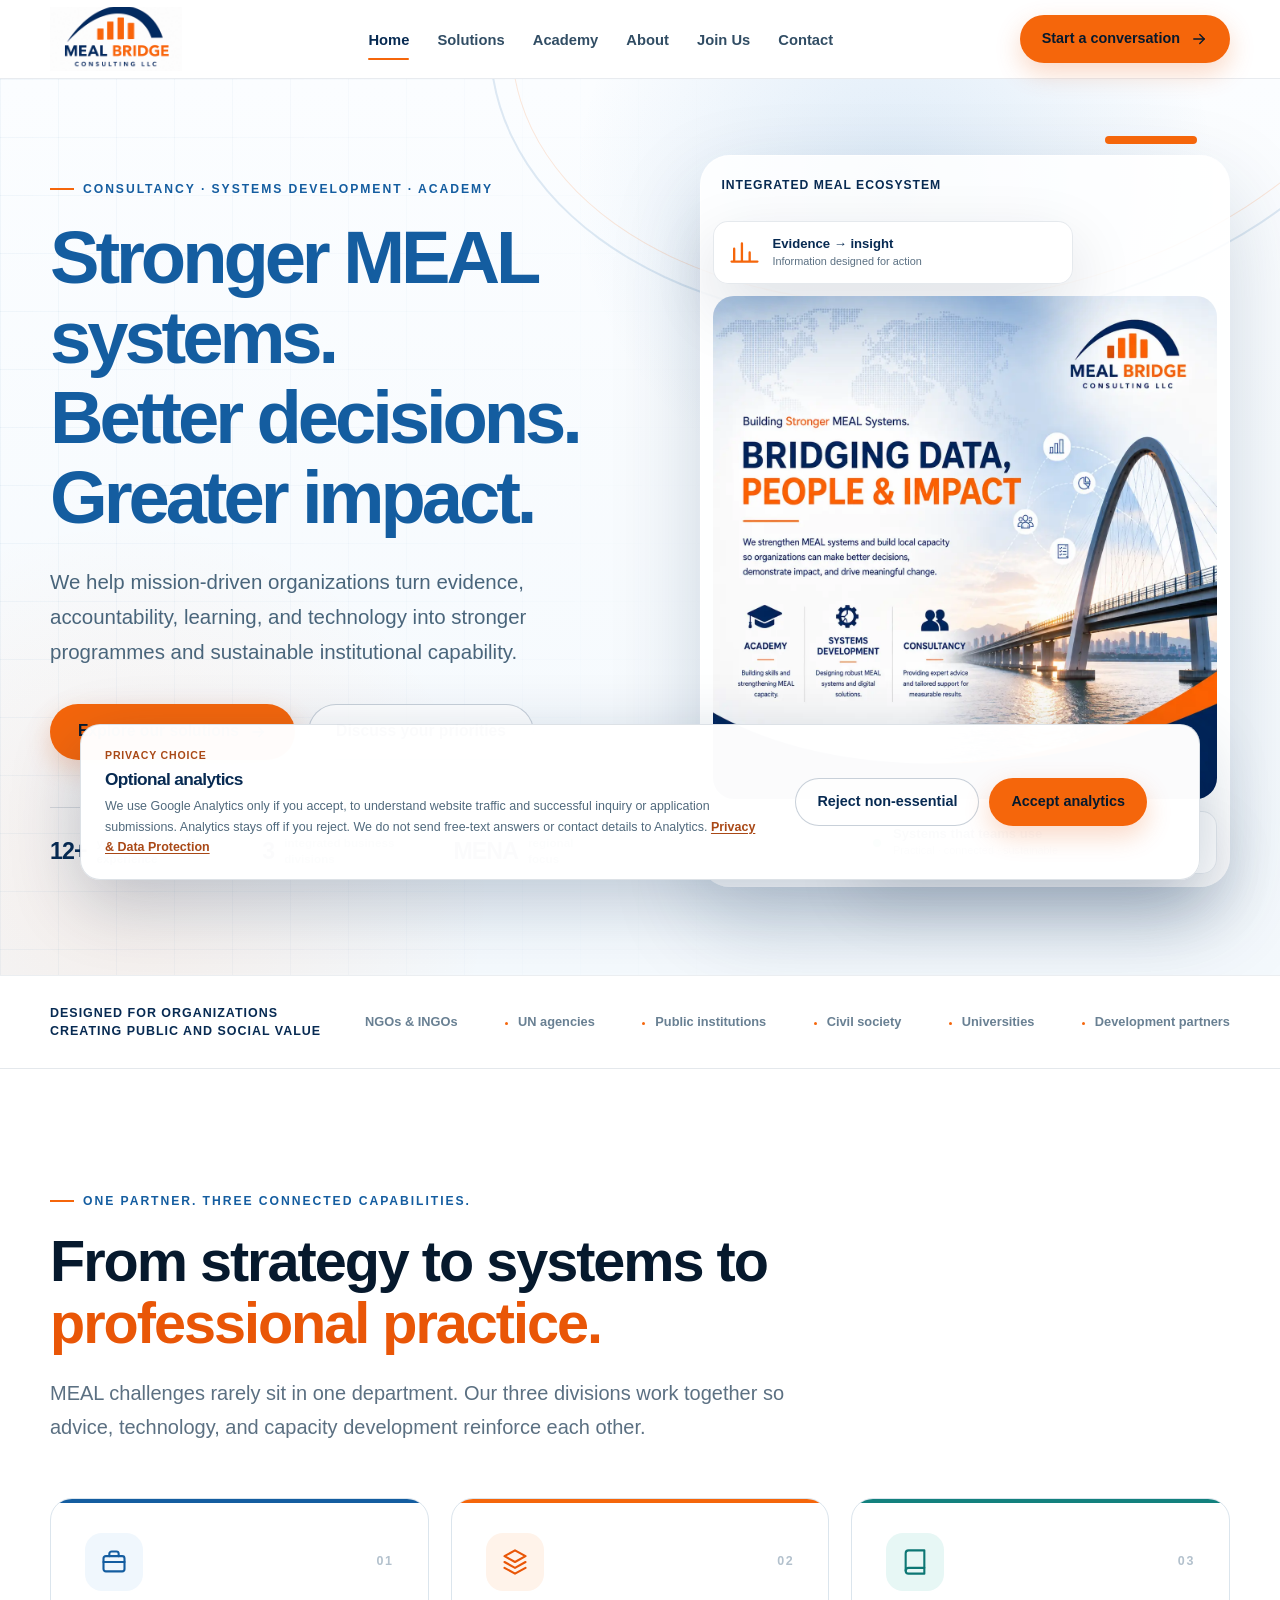
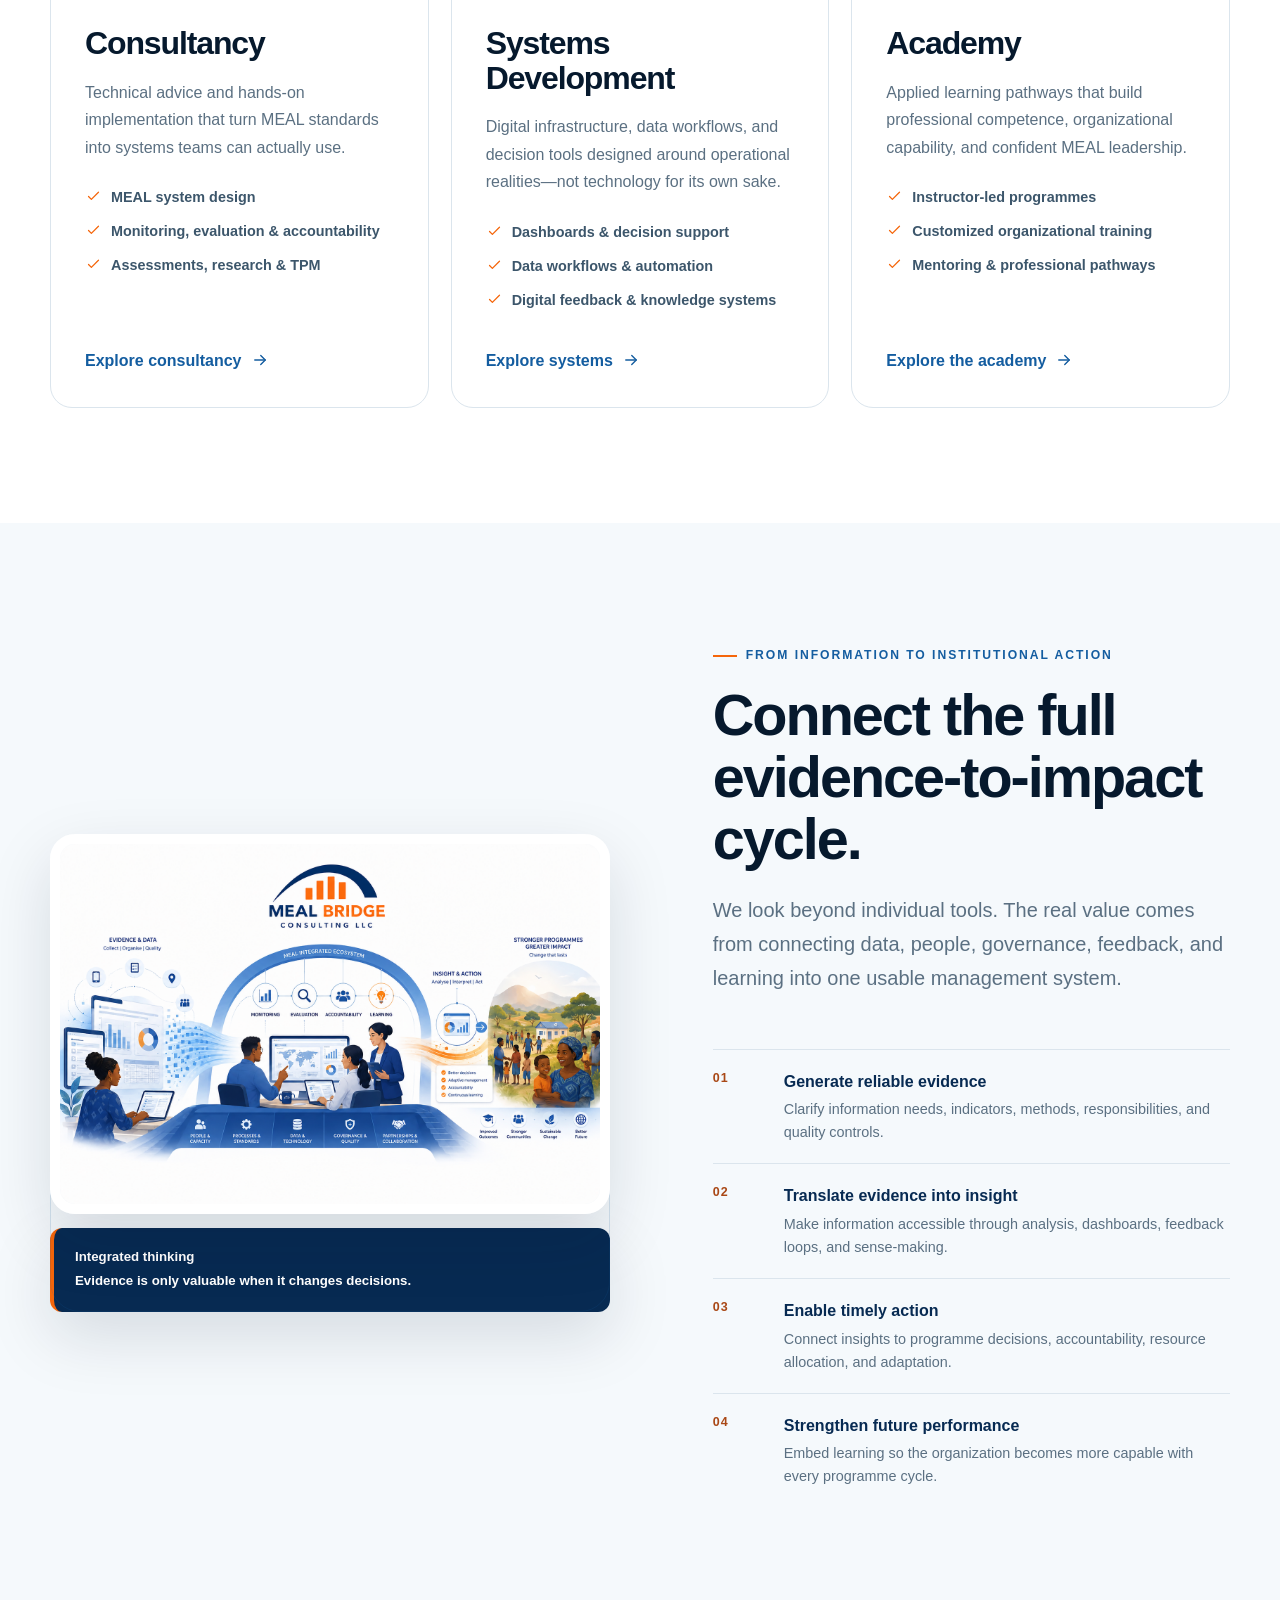
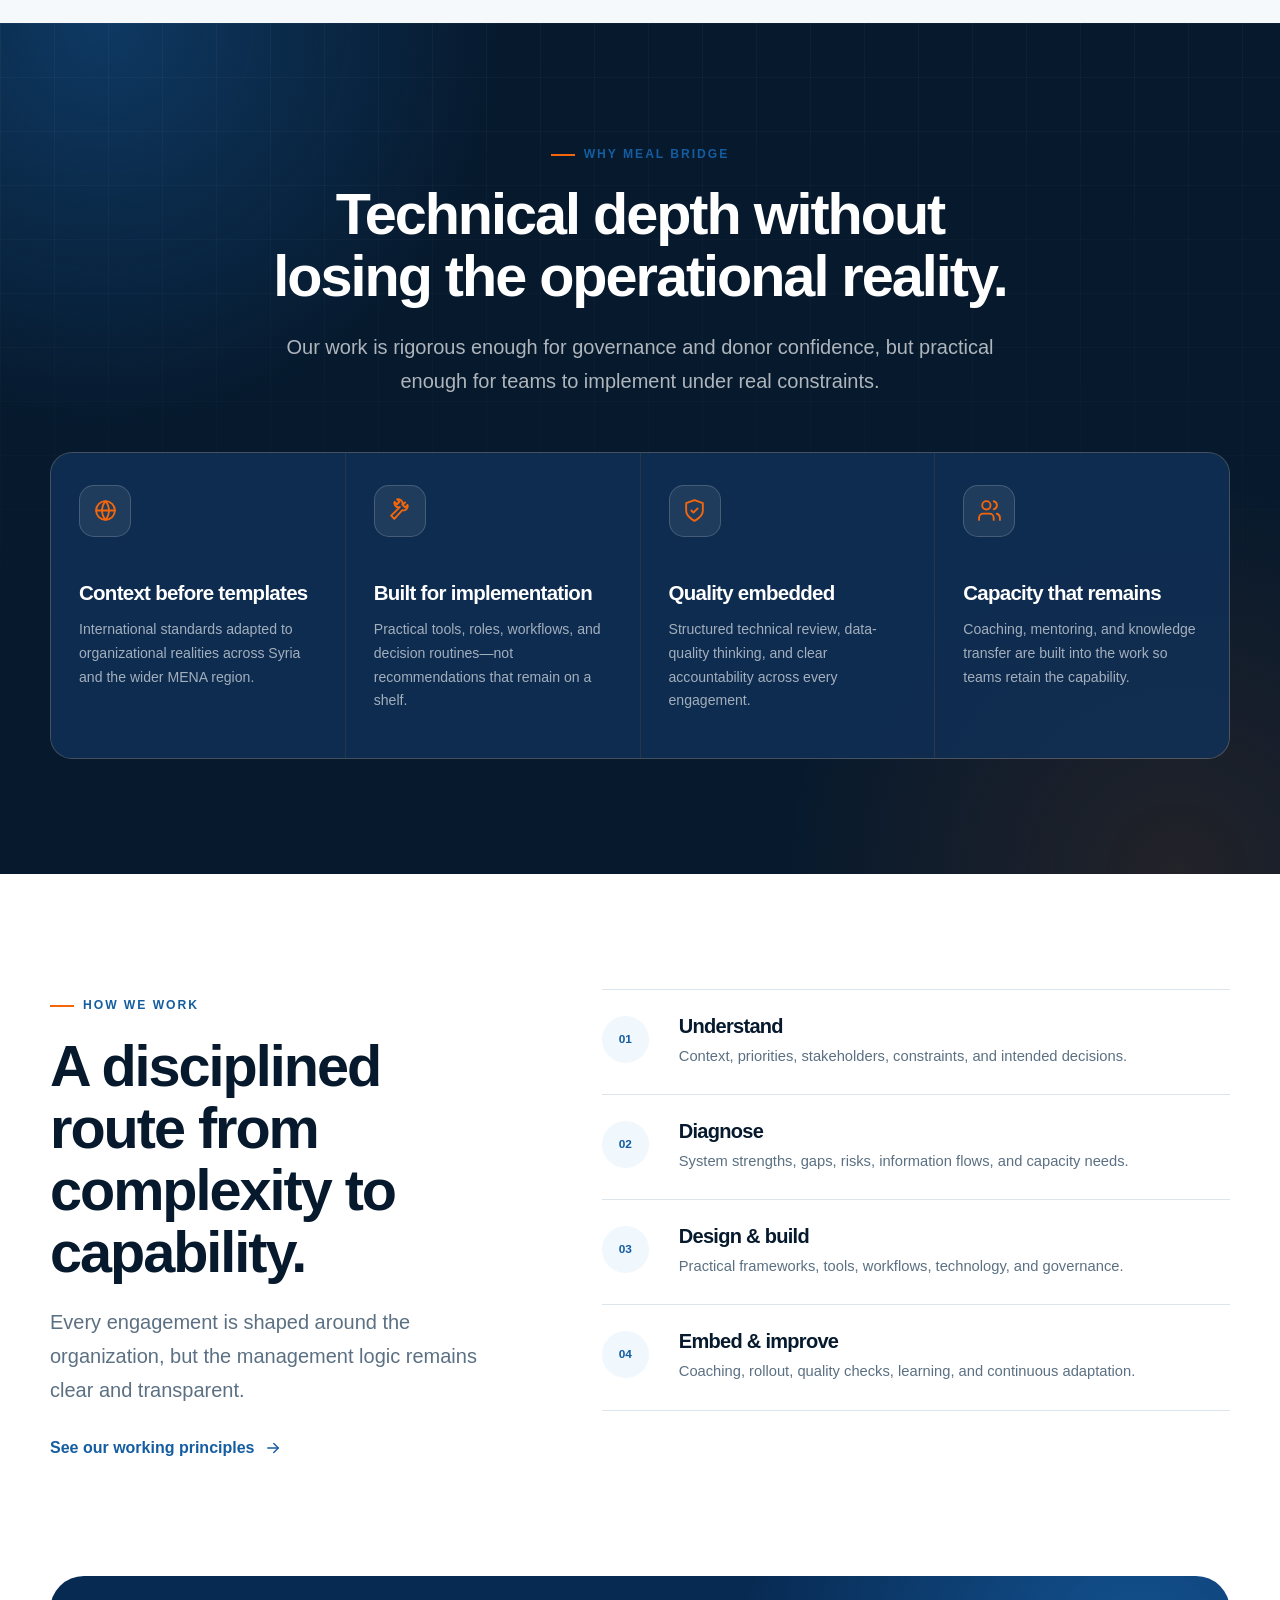
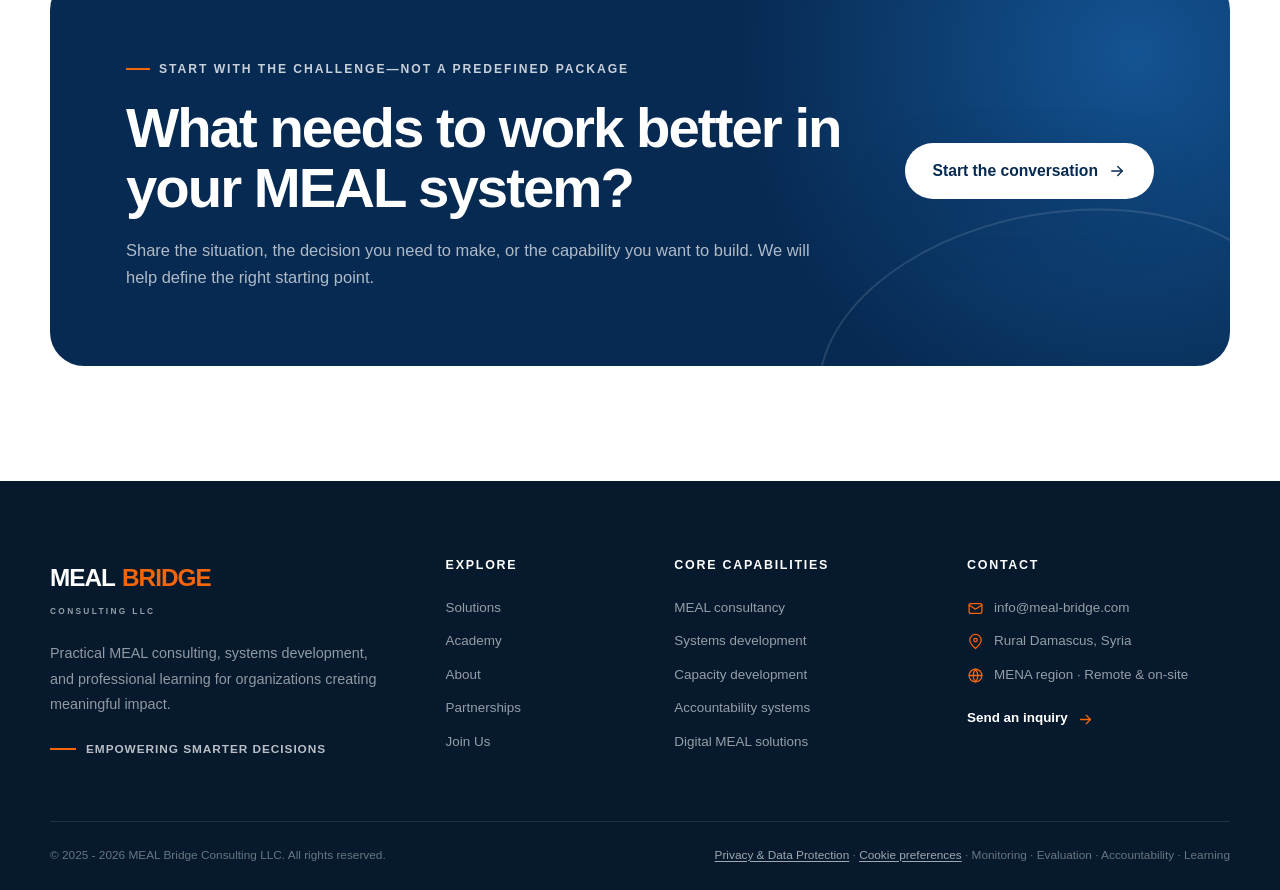
==== commit f40a2d95: "Remove News" ====
--- a/index.html
+++ b/index.html
@@ -207,8 +207,8 @@
         <a href="index.html" class="active" aria-current="page" data-i18n="nav.home">Home</a>
         <a href="solutions.html" data-i18n="nav.solutions">Solutions</a>
         <a href="academy.html" data-i18n="nav.academy">Academy</a>
-        <a href="about.html" data-i18n="nav.about">About</a>
-        <a href="news.html" data-i18n="nav.news">News</a>
+        <a href="about.html" data-i18n="nav.about">About</a>
+        <!--<a href="news.html">News</a>-->
         <a href="join-us.html" data-i18n="nav.join">Join Us</a>
         <a href="contact.html" data-i18n="nav.contact">Contact</a>
         <a href="contact.html" class="button button-primary mobile-nav-cta"><span data-i18n="nav.conversation">Start a
